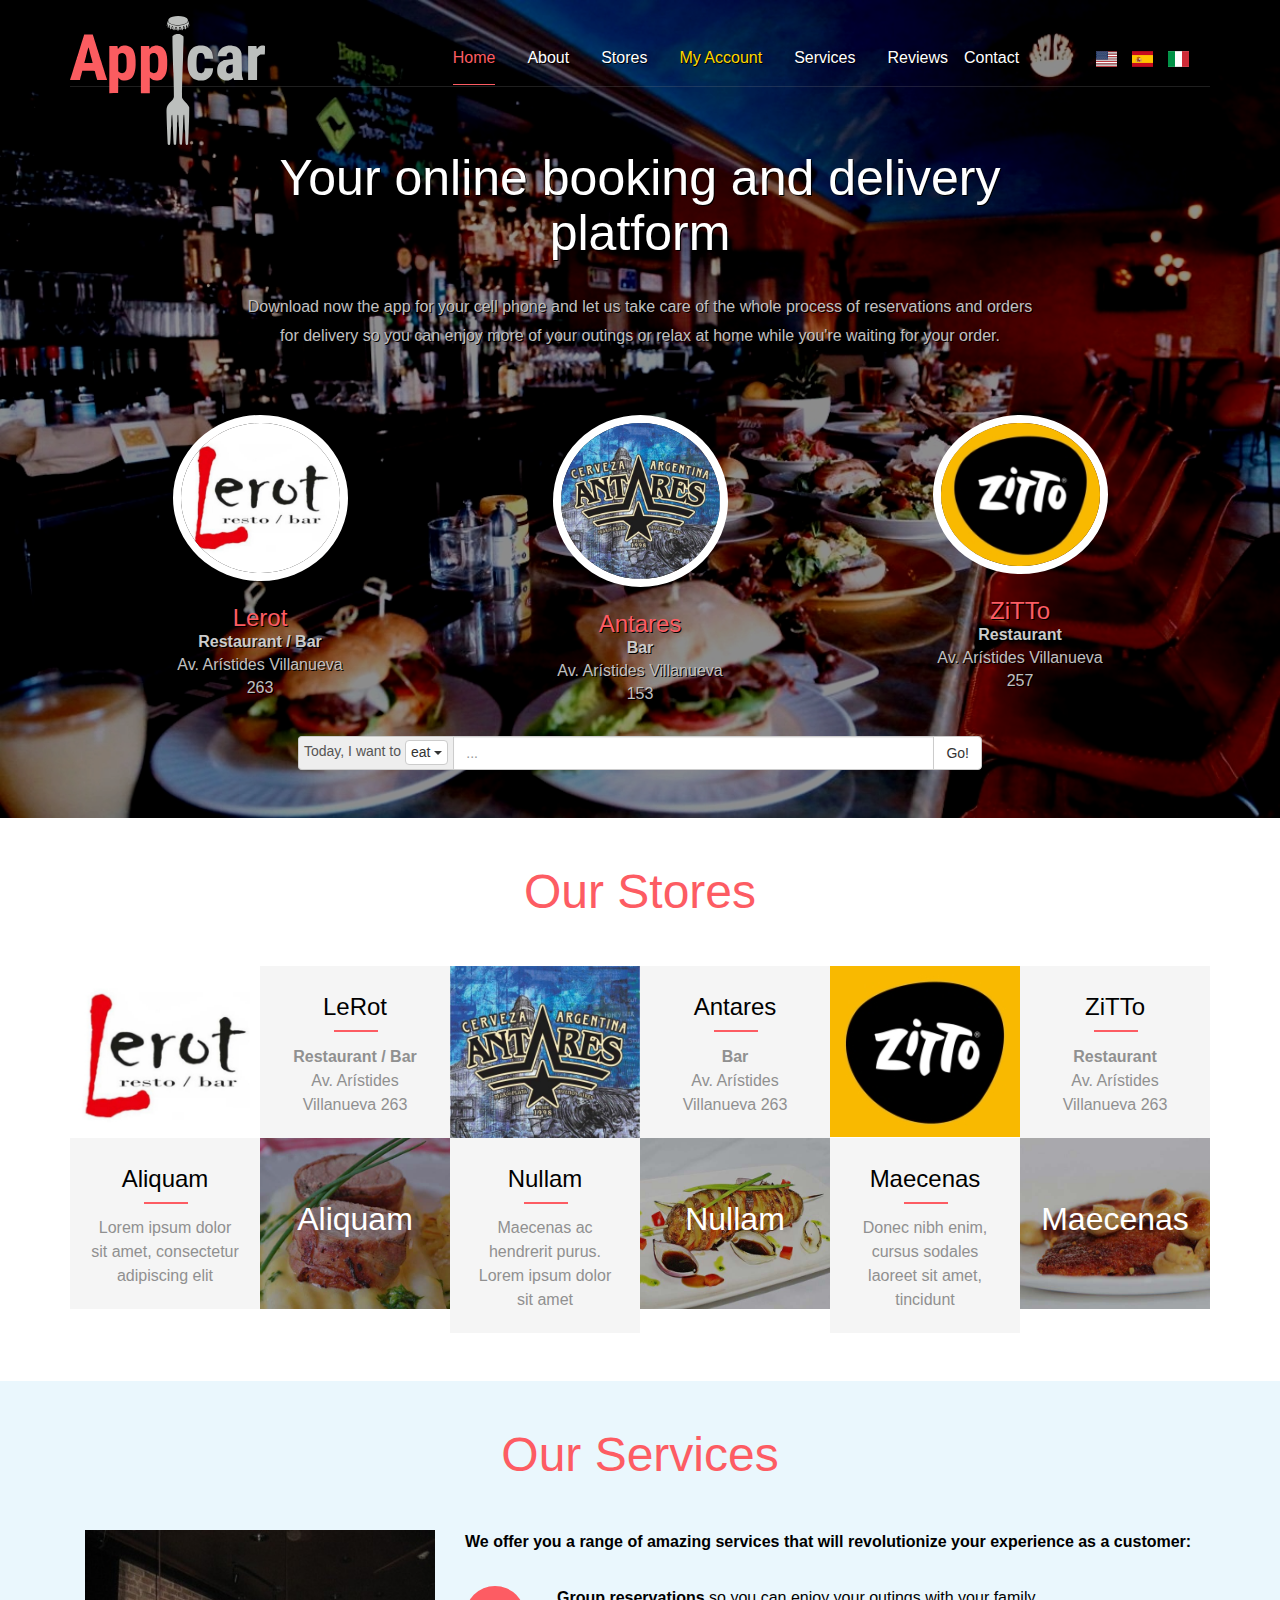
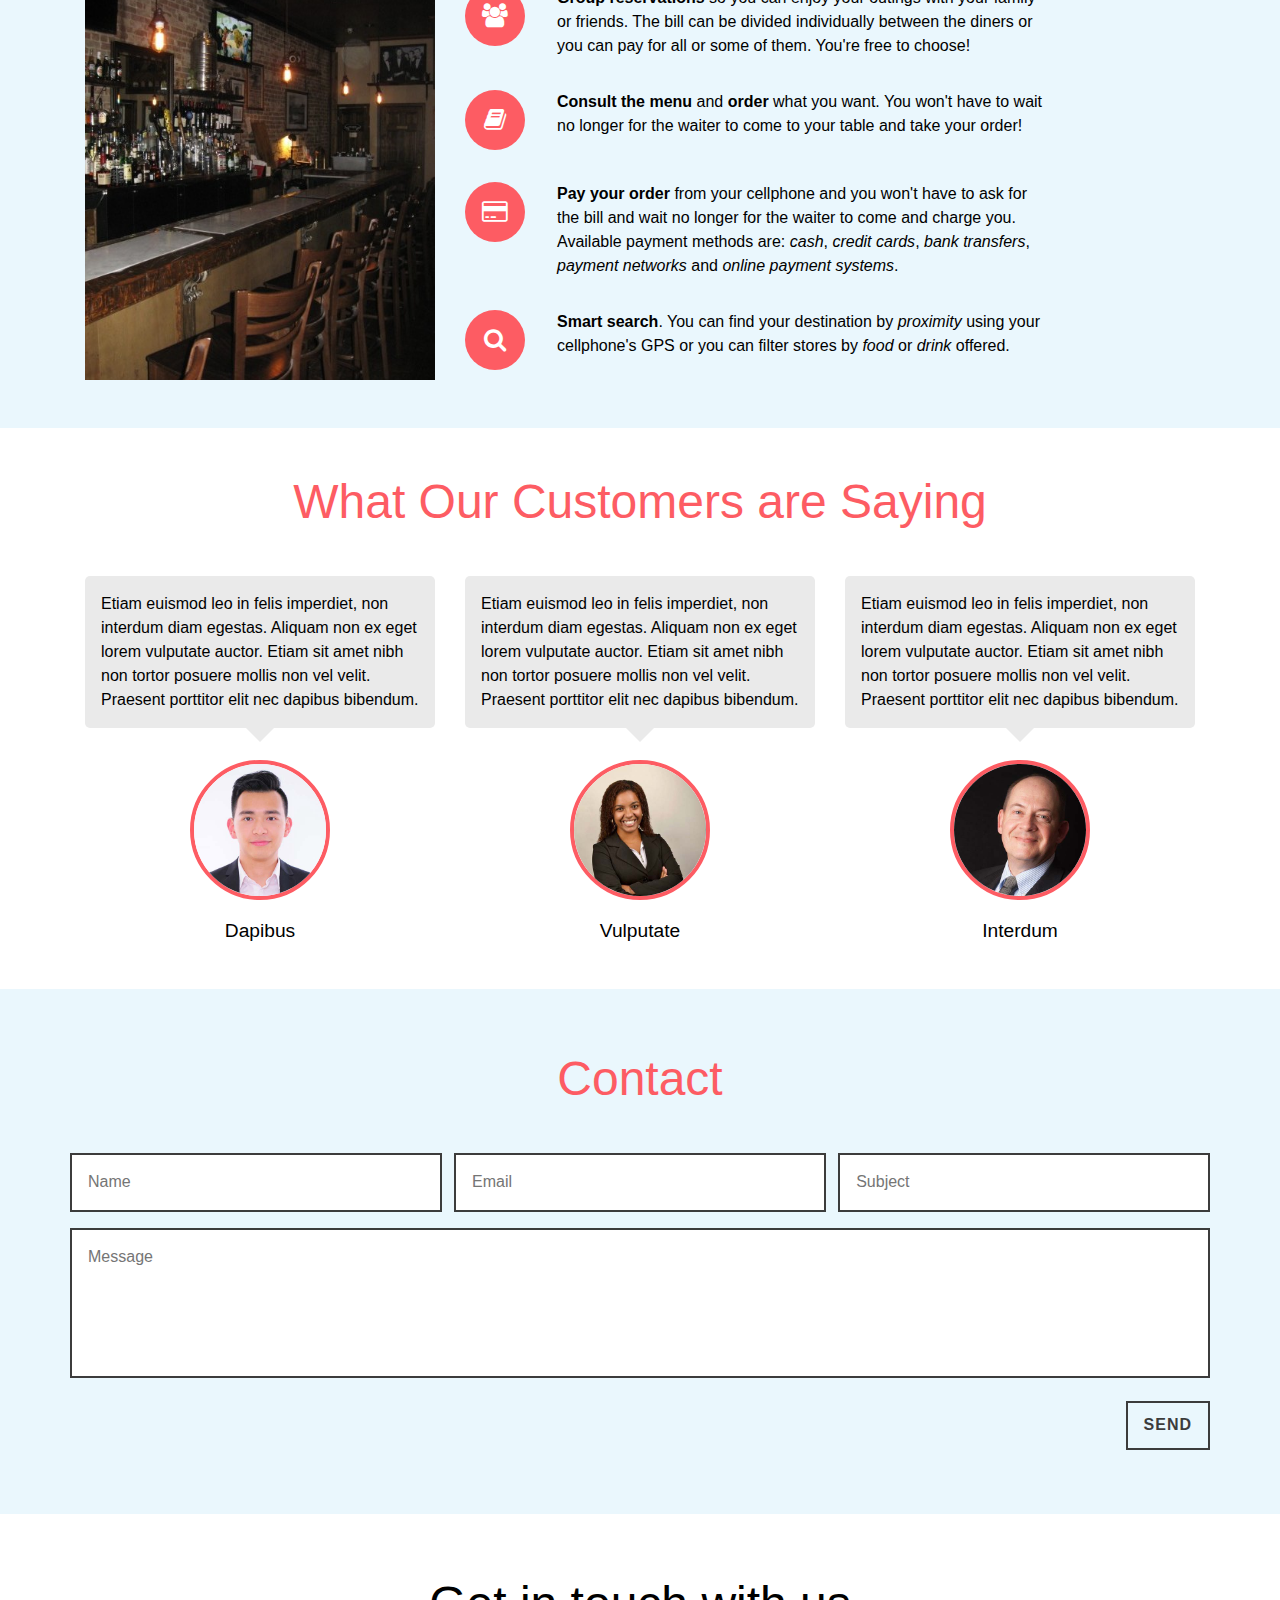
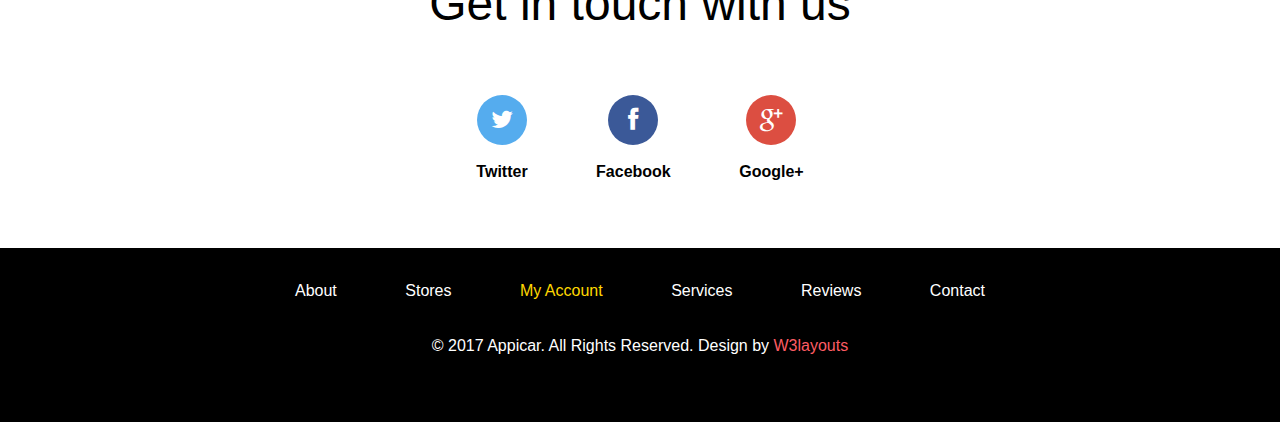
==== index.html @ 1c2332f1 "W3Layouts Tasty template adapted to Appicar's design concerns." ====
<!--A Design by W3layouts
Author: W3layout
Author URL: http://w3layouts.com
License: Creative Commons Attribution 3.0 Unported
License URL: http://creativecommons.org/licenses/by/3.0/
-->
<!DOCTYPE html>
<html>

<head>
	<title>Appicar</title>
	<meta name="viewport" content="width=device-width, initial-scale=1">
	<meta http-equiv="Content-Type" content="text/html; charset=utf-8" />
	<meta name="keywords" content="reservations, online payment, order, delivery" />
	<script type="application/x-javascript"> addEventListener("load", function() { setTimeout(hideURLbar, 0); }, false); function hideURLbar(){ window.scrollTo(0,1); } </script>
	<!-- bootstrap-css -->
	<link href="css/bootstrap.css" rel="stylesheet" type="text/css" media="all" />
	<!--// bootstrap-css -->
	<!-- css -->
	<link rel="stylesheet" href="css/style.css" type="text/css" media="all" />
	<link rel="stylesheet" href="css/flags.css" type="text/css" media="all" />
	<!--// css -->
	<!-- font-awesome icons -->
	<link href="css/font-awesome.css" rel="stylesheet">
	<!-- //font-awesome icons -->
	<script src="js/jquery-1.11.1.min.js"></script>
	<script src="js/bootstrap.js"></script>
	<script src="js/SmoothScroll.min.js"></script>
</head>

<body>
	<!-- Header -->
	<div class="background">
		<div class="banner">
			<div class="container">
				<div class="header">
					<div class="logo">
						<h1>
							<a href="index.html">
								<img alt="Appicar" src="images/logo.svg" />
							</a>
						</h1>
					</div>
					<div class="top-nav">
						<nav class="navbar navbar-default">
							<button type="button" class="navbar-toggle collapsed" data-toggle="collapse" data-target="#bs-example-navbar-collapse-1">Menu
							</button>
							<!-- NavMenu -->
							<div class="collapse navbar-collapse" id="bs-example-navbar-collapse-1">
								<ul class="nav navbar-nav">
									<li>
										<a class="active" href="index.html">Home</a>
									</li>
									<li>
										<a href="about.html">About</a>
									</li>
									<li>
										<a href="#stores">Stores</a>
									</li>
									<li>
										<a class="nav-my-account" href="#">My Account</a>
									</li>
									<li>
										<a href="#services">Services</a>
									</li>
									<li>
										<a href="#reviews">Reviews</a>
									</li>
									<li>
										<a href="#contact">Contact</a>
									</li>
									<li class="flags">
										<a href="#">
											<span class="flag-icon flag-icon-us"></span>
										</a>
										<a href="#">
											<span class="flag-icon flag-icon-es"></span>
										</a>
										<a href="#">
											<span class="flag-icon flag-icon-it"></span>
										</a>
									</li>
									<div class="clearfix"> </div>
								</ul>
							</div>
							<!-- /NavMenu -->
						</nav>
					</div>
					<div class="clearfix"> </div>
				</div>
				<div class="banner-info">
					<h2>Your online booking and delivery platform</h2>
					<p>Download now the app for your cell phone and let us take care of the whole process of reservations and orders for delivery
						so you can enjoy more of your outings or relax at home while you're waiting for your order.</p>
				</div>
				<div class="banner-grads">
					<div class="col-md-4 banner-grad">
						<div class="banner-grad-img">
							<img src="images/b1.jpg" alt="" />
							<h4>Lerot</h4>
							<p>
								<span class="storeDescription">Restaurant / Bar</span>
								<br /> Av. Arístides Villanueva 263
							</p>
						</div>
					</div>
					<div class="col-md-4 banner-grad">
						<div class="banner-grad-img">
							<img src="images/b2.jpg" alt="" />
							<h4>Antares</h4>
							<p>
								<span class="storeDescription">Bar</span>
								<br /> Av. Arístides Villanueva 153
							</p>
						</div>
					</div>
					<div class="col-md-4 banner-grad">
						<div class="banner-grad-img">
							<img src="images/b3.jpg" alt="" />
							<h4>ZiTTo</h4>
							<p>
								<span class="storeDescription">Restaurant</span>
								<br />Av. Arístides Villanueva 257
							</p>
						</div>
					</div>
					<div class="clearfix"> </div>
					<!-- SearchBox -->
					<div class="search-box">
						<div class="input-group search-input">
							<span class="input-group-addon" id="basic-addon1">
								Today, I want to
								<button type="button" class="btn btn-default dropdown-toggle" data-toggle="dropdown" aria-haspopup="true" aria-expanded="false">eat <span class="caret"></span></button>
								<ul class="dropdown-menu">
									<li><a href="#">eat</a></li>
									<li><a href="#">drink</a></li>
								</ul>
							</span>
							<input type="text" class="form-control" placeholder="...">
							<span class="input-group-btn">
								<button class="btn btn-default" type="button">Go!</button>
							</span>
						</div>
					</div>
					<!-- /SearchBox -->
				</div>
			</div>
		</div>
	</div>
	<!-- //Header -->

	<!-- Stores -->
	<div id="stores" class="special">
		<div class="container">
			<div class="special-heading">
				<h3>Our Stores</h3>
			</div>
			<div class="special-grids">
				<div class="col-md-4 w3l-special-grid">
					<div class="col-md-6 w3ls-special-img">
						<div class="w3ls-special-text effect-1">
							<img class="storeImage" src="images/s1.jpg" alt="Lerot" />
						</div>
					</div>
					<div class="col-md-6 agileits-special-info">
						<h4>LeRot</h4>
						<p>
							<b>Restaurant / Bar</b>
							<br />Av. Arístides Villanueva 263
						</p>
					</div>
					<div class="clearfix"> </div>
				</div>
				<div class="col-md-4 w3l-special-grid">
					<div class="col-md-6 w3ls-special-img">
						<div class="w3ls-special-text effect-1">
							<img class="storeImage" src="images/s2.jpg" alt="Lerot" />
						</div>
					</div>
					<div class="col-md-6 agileits-special-info">
						<h4>Antares</h4>
						<p>
							<b>Bar</b>
							<br />Av. Arístides Villanueva 263
						</p>
					</div>
					<div class="clearfix"> </div>
				</div>
				<div class="col-md-4 w3l-special-grid">
					<div class="col-md-6 w3ls-special-img">
						<div class="w3ls-special-text effect-1">
							<img class="storeImage" src="images/s3.jpg" alt="Lerot" />
						</div>
					</div>
					<div class="col-md-6 agileits-special-info">
						<h4>ZiTTo</h4>
						<p>
							<b>Restaurant</b>
							<br />Av. Arístides Villanueva 263
						</p>
					</div>
					<div class="clearfix"> </div>
				</div>
				<div class="col-md-4 w3l-special-grid">
					<div class="col-md-6 agileits-special-info">
						<h4>Aliquam</h4>
						<p>Lorem ipsum dolor sit amet, consectetur adipiscing elit</p>
					</div>
					<div class="col-md-6 w3ls-special-img wthree-img2">
						<div class="w3ls-special-text effect-1">
							<h4>Aliquam</h4>
						</div>
					</div>
					<div class="clearfix"> </div>
				</div>
				<div class="col-md-4 w3l-special-grid">
					<div class="col-md-6 agileits-special-info">
						<h4>Nullam</h4>
						<p>Maecenas ac hendrerit purus. Lorem ipsum dolor sit amet</p>
					</div>
					<div class="col-md-6 w3ls-special-img wthree-img3">
						<div class="w3ls-special-text effect-1">
							<h4>Nullam</h4>
						</div>
					</div>
					<div class="clearfix"> </div>
				</div>
				<div class="col-md-4 w3l-special-grid">
					<div class="col-md-6 agileits-special-info">
						<h4>Maecenas</h4>
						<p>Donec nibh enim, cursus sodales laoreet sit amet, tincidunt</p>
					</div>
					<div class="col-md-6 w3ls-special-img wthree-img4">
						<div class="w3ls-special-text effect-1">
							<h4>Maecenas</h4>
						</div>
					</div>
					<div class="clearfix"> </div>
				</div>
				<div class="clearfix"> </div>
			</div>
		</div>
	</div>
	<!-- //Stores -->

	<!-- Services -->
	<div id="services" class="features">
		<div class="container">
			<div class="features-heading">
				<h3>Our Services</h3>
			</div>
			<div class="features-grids">
				<div class="col-md-4 features-left">
					<div class="features-left-info">
					</div>
				</div>
				<div class="col-md-8 features-right">
					<div class="features-right-info">
						<h4>We offer you a range of amazing services that will revolutionize your experience as a customer:</h4>
					</div>
					<div class="features-right-grids">
						<div class="features-right-left" title="Tell me more!">
							<div class="features-right-icon effect-2">
								<i class="fa fa-users" aria-hidden="true"></i>
							</div>
						</div>
						<div class="features-right-right">
							<p>
								<b>Group reservations</b> so you can enjoy your outings with your family or friends. The bill can be
								divided individually between the diners or you can pay for all or some of them. You're free to choose!
							</p>
						</div>
						<div class="clearfix"> </div>
					</div>
					<div class="features-right-grids">
						<div class="features-right-left" title="Tell me more!">
							<div class="features-right-icon effect-2">
								<i class="fa fa-book" aria-hidden="true"></i>
							</div>
						</div>
						<div class="features-right-right">
							<p>
								<b>Consult the menu</b> and <b>order</b> what you want. You won't have to wait no longer for the waiter
								to come to your table and take your order!
							</p>
						</div>
						<div class="clearfix"> </div>
					</div>
					<div class="features-right-grids">
						<div class="features-right-left" title="Tell me more!">
							<div class="features-right-icon effect-2">
								<i class="fa fa-credit-card" aria-hidden="true"></i>
							</div>
						</div>
						<div class="features-right-right">
							<p>
								<b>Pay your order</b> from your cellphone and you won't have to ask for the bill and wait no longer
								for the waiter to come and charge you. Available payment methods are: <i>cash</i>, <i>credit cards</i>,
								<i>bank transfers</i>, <i>payment networks</i> and <i>online payment systems</i>.
							</p>
						</div>
						<div class="clearfix"> </div>
					</div>
					<div class="features-right-grids">
						<div class="features-right-left" title="Tell me more!">
							<div class="features-right-icon effect-2">
								<i class="fa fa-search" aria-hidden="true"></i>
							</div>
						</div>
						<div class="features-right-right">
							<p>
								<b>Smart search</b>. You can find your destination by <i>proximity</i> using your cellphone's GPS or
								you can filter stores by <i>food</i> or <i>drink</i> offered. 
							</p>
						</div>
						<div class="clearfix"> </div>
					</div>
				</div>
				<div class="clearfix"> </div>
			</div>
		</div>
	</div>
	<!-- //Services -->

	<!-- Reviews -->
	<div id="reviews" class="customer">
		<div class="container">
			<div class="customer-heading">
				<h3>What Our Customers are Saying</h3>
			</div>
			<div class="customer-heading-grids">
				<div class="col-md-4 customer-grid">
					<div class="customer-info">
						<p>Etiam euismod leo in felis imperdiet, non interdum diam egestas. Aliquam non ex eget lorem vulputate auctor. Etiam
							sit amet nibh non tortor posuere mollis non vel velit. Praesent porttitor elit nec dapibus bibendum.</p>
					</div>
					<div class="customer-img">
						<img src="images/c1.jpg" alt="" />
						<h5>Dapibus</h5>
					</div>
				</div>
				<div class="col-md-4 customer-grid">
					<div class="customer-info">
						<p>Etiam euismod leo in felis imperdiet, non interdum diam egestas. Aliquam non ex eget lorem vulputate auctor. Etiam
							sit amet nibh non tortor posuere mollis non vel velit. Praesent porttitor elit nec dapibus bibendum.</p>
					</div>
					<div class="customer-img">
						<img src="images/c2.jpg" alt="" />
						<h5>Vulputate</h5>
					</div>
				</div>
				<div class="col-md-4 customer-grid">
					<div class="customer-info">
						<p>Etiam euismod leo in felis imperdiet, non interdum diam egestas. Aliquam non ex eget lorem vulputate auctor. Etiam
							sit amet nibh non tortor posuere mollis non vel velit. Praesent porttitor elit nec dapibus bibendum.</p>
					</div>
					<div class="customer-img">
						<img src="images/c3.jpg" alt="" />
						<h5>Interdum</h5>
					</div>
				</div>
				<div class="clearfix"> </div>
			</div>
		</div>
	</div>
	<!-- //Reviews -->

	<!-- Contact -->
	<div id="contact" class="contact">
		<div class="container">
			<div class="contact-heading">
				<h2>Contact</h2>
			</div>		
			<div class="contact-form">
				<form action="#" method="post">
					<input type="text" name="Name" placeholder="Name" required="">
					<input type="text" name="Email" placeholder="Email" required="">
					<input type="text" name="Subject" placeholder="Subject" required="">
					<textarea name="Message" placeholder="Message" required=""></textarea>
					<input type="submit" value="SEND">
				</form>
			</div>
		</div>
	</div>
	<!-- //Contact -->

	<!-- Footer -->
	<div class="footer">
		<div class="container">
			<div class="footer-grids">
				<div class="footer-heading">
					<h3>Get in touch with us</h3>
				</div>
				<div class="footer-icons">
					<ul>
						<li>
							<a href="#" class="twitter">
								<i class="fa fa-twitter"></i>
							</a>
							<span>Twitter</span>
						</li>
						<li>
							<a href="#" class="twitter facebook">
								<i class="fa fa-facebook"></i>
							</a>
							<span>Facebook</span>
						</li>
						<li>
							<a href="#" class="twitter chrome">
								<i class="fa fa-google-plus"></i>
							</a>
							<span>Google+</span>
						</li>
					</ul>
				</div>
			</div>
		</div>
	</div>
	<!-- //Footer -->

	<!-- Copyright -->
	<div class="copyright">
		<div class="container">
			<div class="w3agile-list">
				<ul>
					<li>
						<a href="about.html">About</a>
					</li>
					<li>
						<a href="#stores">Stores</a>
					</li>
					<li>
						<a href="#" class="nav-my-account">My Account</a>
					</li>
					<li>
						<a href="#services">Services</a>
					</li>
					<li>
						<a href="#reviews">Reviews</a>
					</li>
					<li>
						<a href="#contact">Contact</a>
					</li>
				</ul>
			</div>
			<div class="agileinfo">
				<p>© 2017 Appicar. All Rights Reserved. Design by <a href="http://w3layouts.com/">W3layouts</a></p>
			</div>
		</div>
	</div>
	<!-- //Copyright -->
</body>

</html>
---- css/style.css ----
/*--A Design by W3layouts 
Author: W3layout
Author URL: http://w3layouts.com
License: Creative Commons Attribution 3.0 Unported
License URL: http://creativecommons.org/licenses/by/3.0/
--*/
body a {
  transition: 0.5s all;
  -webkit-transition: 0.5s all;
  -o-transition: 0.5s all;
  -moz-transition: 0.5s all;
  -ms-transition: 0.5s all;
}
html, body{
    font-size: 100%;
	font-family: 'Roboto Condensed', sans-serif;
}
.background {
	background: #000 url(../images/bg3.jpg) no-repeat;
	background-size: cover;
}
.flags {
	padding-left: 40px;
}
/*-- banner --*/
.banner{
    background: rgba(0, 0, 0, 0.38);
    background-size: cover;
	padding: 1em 0 3em;
	text-shadow: 1px 1px #000000;
}
.header {
    border-bottom: solid 1px rgba(134, 134, 134, 0.23);
}
.logo{
	float:left;
}
.logo h1{
	margin:0;
}
.logo h1 a img {
	width: 195px;
    position: absolute;
}
/*-- top-nav --*/
.top-nav {
    margin: 2em 0 0 0;
	float: right;
}
.top-nav ul{
    padding: 0;
    margin: 0;
}
.top-nav ul li{
    display: inline-block;
    margin: 0 1em;
    float: left;
}
.top-nav ul li:nth-child(6){
	margin-right:0;
}
ul.nav.navbar-nav {
    float: right;
}
.nav-my-account {
	color: #ffd700 !important;
}
.flags a {
	display: inline-block !important;
}
.flags a span {
	margin: 0 5px 0 5px;
}
.navbar-default .navbar-nav > .open > a, .navbar-default .navbar-nav > .open > a:hover, .navbar-default .navbar-nav > .open > a:focus {
    background: none !important;
    border-right: solid 1px #EFEFEF;
    box-shadow: 1px 0px 0px 0px rgba(72, 72, 72, 0);
}
.top-nav ul li {
	text-align: center;
}
.top-nav ul li a{
    color: #fff;
    font-size: 1em;
    margin: 0;
    text-decoration: none;
    padding: 0;
    padding-bottom: 1em;
	border-bottom: solid 1px rgba(134, 134, 134, 0);
}
.top-nav ul li a:hover{
    color: #fd5c63 !important;
    padding-bottom: 1em;
    border-bottom: solid 1px #fd5c63;
}
.top-nav ul li a.active{
    color: #fd5c63 !important;
    padding-bottom: 1em;
    border-bottom: solid 1px #fd5c63;
}
.navbar-default {
    border: none !important;
    background: none !important;
    margin: 0 !important;
    min-height: 0 !important;
    padding: 0 !important;
}
.navbar-default .navbar-nav > .active > a, .navbar-default .navbar-nav > .active > a:hover, .navbar-default .navbar-nav > .active > a:focus {
    background: none !important;
}
div#bs-example-navbar-collapse-1 {
    padding: 0;
}
.banner-info {
    text-align: center;
    margin: 4em auto 4em;
    width: 70%;
}
.banner-info h2 {
    font-size: 50px;
    font-family: 'Francois One', sans-serif;
    color: #FFFFFF;
    margin: 0;
}
.banner-info p {
    color: #C0C0C0;
    font-size: 1em;
    line-height: 1.8em;
    margin: 2em 0 0 0;
}
.banner-grad-img {
    width: 50%;
    margin: 0 auto;
    text-align: center;
}
.banner-grad-img img {
	width: 100%;
    border-radius: 50%;
	-webkit-border-radius: 50%;
	-moz-border-radius: 50%;
	-o-border-radius: 50%;
	-ms-border-radius: 50%;
	border: solid 8px #FFF;
	cursor: pointer;
}
.banner-grad-img img:hover {
	border-color: #fd5c63;
}
.banner-grad-img h4 {
    margin: 1em 0 0 0;
    color: #fd5c63;
    font-size: 1.5em;
    font-family: 'Francois One', sans-serif;
}
.banner-grad-img .storeDescription {
    font-weight: bold;
    color: #ccc;
}
.banner-grad-img p {
    color: #C0C0C0;
}
.search-box {
	padding: 0 20% 0 20%;
	margin-top: 20px;
	text-shadow: none;
}
.search-box .input-group-addon {
	padding: 0 5px 0 5px;
}
.search-box .dropdown-toggle {
	height: 25px;
	padding: 0 5px 2px 5px;
}
.search-input {
	max-width: 975px;
}
/*-- //banner --*/
/*-- special --*/
.special{
    padding: 3em 0;
    background: #FFFFFF;
}
.special-heading h3,.features h3,.customer-heading h3,.footer-heading h3{
    color: #fd5c63;
    font-size: 3em;
    margin: 0;
    text-align: center;
    font-family: 'Francois One', sans-serif;
}
.special-grids {
    margin: 3em 0 0 0;
}
.w3l-special-grid {
    padding: 0;
}
.w3ls-special-img {
    padding: 0;
    height: 171px;
    background-size: cover;
    text-align: center;
    position: relative;
    cursor: pointer;
}
.w3ls-special-img img{
	width:100%;
}
.agileits-special-info{
    text-align: center;
    padding: 1.3em;
    background: #F5F5F5;
}
.agileits-special-info h4{
    color: #000;
    font-size: 1.5em;
    margin: .3em 0 0 0;
    position: relative;
}
.agileits-special-info h4:after{
    content: '';
    background: #FD5C63;
    width: 30%;
    padding: 1px;
    position: absolute;
    top: 36px;
    left: 53px;
}
.agileits-special-info p{
    color: #909090;
    font-size: 1em;
    line-height: 1.5em;
    margin: 1.5em 0 0 0;
}
.wthree-img{
    background: url(../images/s2.jpg) no-repeat -35px 0px;
    background-size: cover;
}
.wthree-img1{
    background: url(../images/s3.jpg) no-repeat -46px 0px;
    background-size: cover;	
}
.wthree-img2{
    background: url(../images/s4.jpg) no-repeat -46px 0px;
    background-size: cover;	
}
.wthree-img3{
    background: url(../images/s5.jpg) no-repeat -46px 0px;
    background-size: cover;	
}
.wthree-img4{
    background: url(../images/s6.jpg) no-repeat -46px 0px;
    background-size: cover;	
}
.w3ls-special-text h4 {
    color: #FFF;
    font-size: 2em;
    margin: 2em 0 0 0;
}
/*-- Effect 1--*/
.w3ls-special-text:after {
    pointer-events: none;
    position: absolute;
    width: 140px;
    height: 120px;
    content: '';
    -webkit-box-sizing: content-box;
    -moz-box-sizing: content-box;
    box-sizing: content-box;
}
.effect-1 {
	-webkit-transition: background 0.5s, color 0.2s;
	-moz-transition: background 0.5s, color 0.2s;
	transition: background 0.5s, color 0.2s;
}
.effect-1:after {
    top: 25px;
    left: 25px;
    box-shadow: 0 0 0 2px #FFFFFF;
    -webkit-transition: -webkit-transform 0.5s, opacity 0.2s;
    -webkit-transform: scale(0.8);
    -moz-transition: -moz-transform 0.5s, opacity 0.2s;
    -moz-transform: scale(0.8);
    -ms-transform: scale(0.8);
    transition: transform 0.5s, opacity 0.2s;
    transform: scale(0.8);
    opacity: 0;
}
.w3ls-special-img:hover.w3ls-special-text{
	background:#FF7200;
	color: #fff !important;
}
.w3ls-special-img:hover .w3ls-special-text:after {
  -webkit-transform: scale(1);
  -moz-transform: scale(1);
  -ms-transform: scale(1);
  transform: scale(1);
  opacity: 1;
}
/*--//Effect 1--*/
/*-- //special --*/
/*-- features --*/
.features{
    padding: 3em 0;
    background: #EAF7FD;
}
.features-grids {
    margin: 3em 0 0 0;
}
.features-left-info{
	background: url(../images/f1.jpg) no-repeat 0px 0px;
    background-size: cover;
    min-height: 450px;
}
.features-right-info h4{
	color:#000;
	font-size:1em;
	line-height:1.5em;
	font-weight:600;
	margin:0;
}
.features-right-info p{
	font-size:1em;
    line-height: 1.5em;
	margin:0;
	color:#000;
}
.features-right-grids{
    margin: 2em 0 0 0;
}
.features-right-left {
	float: left;
    background: #FD5C63;
    width: 60px;
    height: 60px;
    padding: .7em 0 0 0;
    margin: 0 auto;
    text-align: center;
	border-radius: 50%;
	cursor: pointer;
    -webkit-border-radius: 50%;
    -ms-border-radius: 50%;
    -moz-border-radius: 50%;
    -o-border-radius: 50%;	
}
.fa-users, .fa-credit-card, .fa-book, .fa-search {
    font-size: 1.5em;
    color: #FFFFFF;
    padding: .3em;
}
.features-right-right{
    float: left;
    width: 68%;
    margin-left: 2em;
}
.features-right-right p{
	font-size:1em;
    line-height: 1.5em;
	margin:0;
	color:#000;	
}
.features-right-icon {
	position: relative;
	color: #fff;
}
/*-- Effect 2--*/
.features-right-icon:after {
    pointer-events: none;
    position: absolute;
    width: 75px;
    height: 75px;
    border-radius: 50%;
	-webkit-border-radius: 50%;
	-moz-border-radius: 50%;
	-ms-border-radius: 50%;
	-o-border-radius: 50%;
    content: '';
    -webkit-box-sizing: content-box;
    -moz-box-sizing: content-box;
    box-sizing: content-box;
}
.effect-2 {
	-webkit-transition: background 0.5s, color 0.2s;
	-moz-transition: background 0.5s, color 0.2s;
	transition: background 0.5s, color 0.2s;
}
.effect-2:after {
    top: -18px;
    left: -8px;
    box-shadow: 0 0 0 2px #FD5C63;
    -webkit-transition: -webkit-transform 0.5s, opacity 0.2s;
    -webkit-transform: scale(0.8);
    -moz-transition: -moz-transform 0.5s, opacity 0.2s;
    -moz-transform: scale(0.8);
    -ms-transform: scale(0.8);
    transition: transform 0.5s, opacity 0.2s;
    transform: scale(0.8);
    opacity: 0;
}
.features-right-grids:hover.features-right-icon{
	background:#FF7200;
	color: #fff !important;
}
.features-right-grids:hover .features-right-icon:after {
  -webkit-transform: scale(1);
  -moz-transform: scale(1);
  -ms-transform: scale(1);
  transform: scale(1);
  opacity: 1;
}
/*--//Effect 1--*/
/*-- //features --*/
/*-- customer --*/
.customer{
    padding: 3em 0;	
}
.customer-heading-grids {
    margin: 3em 0 0 0;
}
.customer-info{
    padding: 1em;
    background: #EAEAEA;
    border-radius: 5px;
    -webkit-border-radius: 5px;
    -moz-border-radius: 5px;
    -o-border-radius: 5px;
    -ms-border-radius: 5px;
    position: relative;
}
.customer-info:after{
    content: '';
    position: absolute;
    bottom: -9%;
    right: 46%;
    width: 0;
    height: 0;
    border-top: 14px solid #EAEAEA;
    border-right: 14px solid transparent;
    border-left: 14px solid transparent;
    transform: rotate(0deg);
}
.customer-info p{
	font-size: 1em;
    line-height: 1.5em;
    margin: 0;
    color: #000;
}
.customer-img{
    text-align: center;
    width: 40%;
    margin: 2em auto 0;
}
.customer-img img{
    width: 100%;
    border-radius: 50%;
    -webkit-border-radius: 50%;
    -moz-border-radius: 50%;
    -o-border-radius: 50%;
    -ms-border-radius: 50%;
    border: solid 4px #FD5C63;
}
.customer-img h5{
    font-size: 1.2em;
    margin: 1em 0 0 0;
    color: #000;
    font-family: 'Francois One', sans-serif;
}
/*-- //customer --*/
/*-- contact --*/
.contact {
	padding: 4em 0;
	background: #EAF7FD;
}
.contact .contact-form input[type=text], .contact .contact-form textarea {
    background-color: #fff;
}
.contact .contact-form input[type=submit] {
	float: right;
}
/*-- //contact --*/
/*-- footer --*/
.footer{
	padding: 4em 0;
    background: #fff;
}
.footer-heading h3{
    color: #000000;
}
.footer-icons{
    margin: 4em 0 0 0;
    text-align: center;
}
.footer-icons ul{
	padding:0;
	margin:0;
}
.footer-icons ul li {
    display: inline-block;
    margin: 0 2em;
}
.footer-icons  ul li a.twitter {
    width: 50px;
    height: 50px;
    display: block;
    margin: 0 auto;
    padding: .8em 0 0 0;
    border-radius: 50%;
    -webkit-border-radius: 50%;
    -moz-border-radius: 50%;
    -ms-border-radius: 50%;
    -o-border-radius: 50%;
}
i.fa.fa-twitter, i.fa.fa-linkedin, i.fa.fa-facebook, i.fa.fa-google-plus {
    color: #FFF;
    font-size: 1.5em;
}
.footer-icons ul li span{
    display: block;
    margin: 1em 0 0 0;
    color: #000000;
    font-size: 1em;
    font-weight: 600;
}
.footer-icons  ul li a.twitter{
	background:#55acee;
}
.footer-icons  ul li a.facebook{
	background:#3b5998;
}
.footer-icons  ul li a.chrome{
	background:#dc4e41;
}
.footer-icons  ul li a.twitter:hover{
	background: #FD5C63;
}
/*-- //footer --*/
/*-- copyright --*/
.copyright{
    padding: 2em 0;
    background: #000;
    text-align: center;
}
.w3agile-list ul{
	margin:0;
	padding:0;
}
.w3agile-list ul li{
    display: inline-block;
    margin: 0 2em;
}
.w3agile-list ul li a{
	color:#fff;
	font-size:1em;
	text-decoration:none;
}
.w3agile-list ul li a:hover{
	color:#fd5c63
}
.agileinfo p{
    color: #fff;
    font-size: 1em;
    margin: 2em 0 0 0;
}
.agileinfo p a{
	color: #fd5c63;
}
.agileinfo p a:hover{
    color: #fff;	
}
/*-- //copyright --*/
/*--Shortcodes--*/
.bg-img{
    background: url(../images/bg3.jpg) no-repeat 0px -429px;
	background-size: cover;
	height: 160px;
}
.code-banner{
    padding: 1em 0 2em;	
}
.codes {
    padding: 4em 0;
    background: #FFFFFF;
}
.codes-heading {
    text-align: center;
}
.codes-heading h2,.news-heading h2,.menu-heading h2,.about-heading h2,.offers-heading h3,.team-heading h3,.contact-heading h2,.contact-grids h3,.contact-form h3{
    color: #fd5c63;
    font-size: 3em;
    margin: 0;
    text-align: center;
    font-family: 'Francois One', sans-serif;	
}
h3.hdg {
    font-size: 2.5em;
	color:#000 !important;
}
.show-grid [class^=col-] {
    background: #fff;
  text-align: center;
  margin-bottom: 10px;
  line-height: 2em;
  border: 10px solid #f0f0f0;
}
.show-grid [class*="col-"]:hover {
  background: #e0e0e0;
}
.grid_3{
	margin-bottom:2em;
}
.xs h3, h3.m_1{
	color:#000;
	font-size:1.7em;
	font-weight:300;
	margin-bottom: 1em;
}
.grid_3 p{
  color: #555;
  font-size: 0.85em;
  margin-bottom: 1em;
  font-weight: 300;
}
.grid_4{
	background:none;
	margin-top:50px;
}
.label {
  font-weight: 300 !important;
  border-radius:4px;
}  
.grid_5{
	background:none;
	padding:2em 0;
}
.grid_5 h3, .grid_5 h2, .grid_5 h1, .grid_5 h4, .grid_5 h5, h3.hdg {
	margin-bottom:1em;
	color: #333;
}
.table > thead > tr > th, .table > tbody > tr > th, .table > tfoot > tr > th, .table > thead > tr > td, .table > tbody > tr > td, .table > tfoot > tr > td {
  border-top: none !important;
}
.tab-content > .active {
  display: block;
  visibility: visible;
}
.pagination > .active > a, .pagination > .active > span, .pagination > .active > a:hover, .pagination > .active > span:hover, .pagination > .active > a:focus, .pagination > .active > span:focus {
  z-index: 0;
}
.badge-primary {
  background-color: #03a9f4;
}
.badge-success {
  background-color: #8bc34a;
}
.badge-warning {
  background-color: #ffc107;
}
.badge-danger {
  background-color: #e51c23;
}
.grid_3 p{
  line-height: 2em;
  color: #888;
  font-size: 0.9em;
  margin-bottom: 1em;
  font-weight: 300;
}
.bs-docs-example {
  margin: 1em 0;
}
section#tables  p {
 margin-top: 1em;
}
.tab-container .tab-content {
  border-radius: 0 2px 2px 2px;
  border: 1px solid #e0e0e0;
  padding: 16px;
  background-color: #ffffff;
}
.table td, .table>tbody>tr>td, .table>tbody>tr>th, .table>tfoot>tr>td, .table>tfoot>tr>th, .table>thead>tr>td, .table>thead>tr>th {
  padding: 15px!important;
}
.table > thead > tr > th, .table > tbody > tr > th, .table > tfoot > tr > th, .table > thead > tr > td, .table > tbody > tr > td, .table > tfoot > tr > td {
  font-size: 0.9em;
  color: #555;
  border-top: none !important;
}
.tab-content > .active {
  display: block;
  visibility: visible;
}
.label {
  font-weight: 300 !important;
}
.label {
  padding: 4px 6px;
  border: none;
  text-shadow: none;
}
.nav-tabs {
  margin-bottom: 1em;
}
.alert {
  font-size: 0.85em;
}
h1.t-button,h2.t-button,h3.t-button,h4.t-button,h5.t-button {
	line-height:1.8em;
  margin-top:0.5em;
  margin-bottom: 0.5em;
}
li.list-group-item1 {
  line-height: 2.5em;
}
.in-gp-tl{
	padding:0;
}
.in-gp-tb{
	padding-right:0;
}
.list-group {
  margin-bottom: 48px;
}
ol {
  margin-bottom: 44px;
}
h2.typoh2{
    margin: 0 0 10px;
}
@media (max-width:768px){
.grid_5 {
	padding: 0 0 1em;
}
.grid_3 {
	margin-bottom: 0em;
}
}
@media (max-width:640px){
	h1, .h1, h2, .h2, h3, .h3 {
		margin-top: 0px;
		margin-bottom: 0px;
	}
	.grid_5 h3, .grid_5 h2, .grid_5 h1, .grid_5 h4, .grid_5 h5, h3.hdg, h3.bars {
		margin-bottom: .5em;
	}
	.progress {
		height: 10px;
		margin-bottom: 10px;
	}
	ol.breadcrumb li,.grid_3 p,ul.list-group li,li.list-group-item1 {
		font-size: 14px;
	}
	.breadcrumb {
		margin-bottom: 10px;
	}
	.well {
		font-size: 14px;
		margin-bottom: 10px;
	}
	h2.typoh2 {
		font-size: 1.5em;
	}
.grid_4 {
    margin-top: 30px;
}
}
@media (max-width:480px){
	.table h1 {
		font-size: 26px;
	}
	.table h2 {
		font-size: 23px;
	}
	.table h3 {
		font-size: 20px;
	}
	.label {
		font-size: 53%;
	}
	.alert,p {
		font-size: 14px;
	}
	.pagination {
		margin: 20px 0 0px;
	}
}
@media (max-width: 320px){
	.grid_4 {
		margin-top: 18px;
	}
	.alert, p,ol.breadcrumb li, .grid_3 p,.well, ul.list-group li, li.list-group-item1,a.list-group-item {
		font-size: 13px;
	}
	.alert {
		padding: 10px;
		margin-bottom: 10px;
	}
	ul.pagination li a {
		font-size: 14px;
		padding: 5px 11px !important;
	}
	.list-group {
		margin-bottom: 10px;
	}
	.well {
		padding: 10px;
	}
	.table > thead > tr > th, .table > tbody > tr > th, .table > tfoot > tr > th, .table > thead > tr > td, .table > tbody > tr > td, .table > tfoot > tr > td {
		font-size: 0.81em;
	}
	.table td, .table>tbody>tr>td, .table>tbody>tr>th, .table>tfoot>tr>td, .table>tfoot>tr>th, .table>thead>tr>td, .table>thead>tr>th {
		padding: 13px!important;
	}
	.codes .row {
		margin: 0;
	}
}
/*--//Shortcodes--*/
/*-- news --*/
.news{
    padding: 4em 0;
    background: #FFFFFF;
}
.news-grids-heading h3,.event-grids-heading h3{
    color: #000;
    font-size: 2em;
    margin: 0 0 1em 0;
    font-family: 'Francois One', sans-serif;
}
.news-heading p {
    text-align: center;
    margin: 1em 0 0 0;
    font-size: .875em;
    color: #383838;
}
.news-grids {
    margin: 4em 0 0 0;
}
.agile-news-grid-info{
    background: #EAF7FD;
    padding: .5em;
}
.news-grid-info-img a img{
	width:100%;
}
.news-grid-info-bottom{
    padding: 1em;
    background: #fff;
}
.news-grid-info-bottom-text {
    margin: 1em 0 0 0;
}
.news-grid-info-bottom-text a{
    color: #fd5c63;
    font-size: 1em;
    margin: 0;
    font-weight: 600;
	text-decoration:none;
}
.news-grid-info-bottom-text a:hover{
	color:#383838;
}
.news-grid-info-bottom-text p{
    margin: 1em 0 0 0;
    font-size: .875em;
    color: #BBBBBB;
    line-height: 1.8em;
}
.admin{
	float:left;
}
.admin a{
	color:#383838;
	font-size:.875em;
	margin:0;
	text-decoration:none;
}
.admin a:hover{
	color:#fd5c63;
}
.time{
	float: left;
    margin-left: 7em;
}
.time p{
	color:#383838;
	font-size:.875em;
	margin:0;
}
.event-grids {
    margin: 2em 0 0 0;
}
.event-left-info h4{
    color: #000;
    font-size: 1em;
    line-height: 1.5em;
    font-weight: 600;
    margin: 0;	
}
.event-left-info ul{
	padding:0;
	margin:1em 0 0 0;
}
.event-left-info ul li{
    display: block;
    background: url(../images/arrow.png) no-repeat 0px 2px;
    margin-bottom: 1em;
}
.event-left-info ul li a{
    font-size: 1em;
    margin: 0;
    color: #BBBBBB;
    padding-left: 2em;
    text-decoration: none;
}
.event-left-info ul li a:hover{
	color:#fd5c63;
}
.event-right-info{
    background: url(../images/e1.jpg) no-repeat 0px 0px;
    background-size: cover;
    min-height: 450px;
    border: solid 10px #EAF7FD;
}
/*-- //news --*/
/*-- menu --*/
.menu{
	padding:4em 0;
	background:#ffffff;
}
.menu-top-grids{
	margin:4em 0 0 0;
}
.agile-menu-grid{
	position:relative;
	overflow: hidden;
}
.agile-menu-grid a img{
	width:100%;
}
.agileits-caption {
    background: rgba(0, 0, 0, 0.62);
    padding: 1em;
    position: absolute;
    left: 0;
    bottom: -65%;
    text-align: center;
    width: 100%;
    height: 170px;
    -webkit-transition: .5s all;
    transition: .5s all;
    -moz-transition: .5s all;
}
.agile-menu-grid:hover .agileits-caption {
    bottom: 0%;
}
.agileits-caption h4{
    color: #FFFFFF;
    font-family: 'Francois One', sans-serif;
    font-size: 1.5em;
    margin: 0;
}
.agileits-caption p{
    color: #FFFFFF;
    font-size: 2em;
    margin: .5em 0 0 0;
}
.agile-menu-grid:hover .agileits-caption h4 {
    margin-top: 1em;
}
.agileinfo{
    margin: 2em 0;
}
/*-- //menu --*/
/*-- about --*/
.about{
	padding:4em 0;
	background:#FFFFFF;
}
.about-grids{
	margin:1em 0 0 0;
}
.wthree-about-left-info{
    background: #EAF7FD;
    padding: .5em;	
}
.wthree-about-left-info img{
	width:100%;
}
.agileits-about-right h5{
    color: #000;
    font-size: 1em;
    line-height: 1.5em;
    font-weight: 600;
    margin: 0;	
}
.agileits-about-right p{
    margin: 1em 0 0 0;
    font-size: .875em;
    color: #BBBBBB;
    line-height: 1.8em;	
}
.agileits-about-right p span{
	display:block;
	margin:1em 0 0 0;
}
/*-- //about --*/
/*-- offers --*/
.jarallax {
    position: relative;
    background-size: cover;
    background-repeat: no-repeat;
    background-position: 50% 50%;
}
.offers {
    background: url(../images/bg3.jpg) no-repeat 0px 0px;
    padding: 4em 0;
	background-size: cover;
	text-shadow: 1px 1px #000000;
}
.offers-grids{
	margin:4em 0 0 0;
}
.offers-left-heading h4{
    font-size: 1.5em;
    margin: 0 0 1em 0;
    color: #FFFFFF;
    font-family: 'Francois One', sans-serif;
    line-height: 1.5em;
}
.offers-number{
    float: left;
    width: 50px;
    height: 50px;
    text-align: center;
    background: #FFFFFF;
    border-radius: 50%;
    -webkit-border-radius: 50%;
    -moz-border-radius: 50%;
    -ms-border-radius: 50%;
	-o-border-radius: 50%;
	text-shadow: none;
}
.offers-number p{
    font-size: 1.5em;
    color: #000000;
    margin: 0;
    line-height: 2em;
}
.offers-text{
    float: right;
    width: 85%;
}
.offers-text p{
    color: #FFFFFF;
    font-size: 1em;
    line-height: 1.8em;
    margin: 0;	
}
.offers-left-middle{
    margin: 2em 0;
}
.wthree-offers-right h5{
    color: #FFFFFF;
    font-size: 1.5em;
    margin: 0 0 1em 0;
    font-family: 'Francois One', sans-serif;
    line-height: 1.5em;
}
.wthree-offers-right p{
    color: #FFFFFF;
    font-size: 1em;
    line-height: 1.5em;
    font-weight: 600;
    margin: 0;
}
.wthree-offers-right ul{
	margin:1em 0 0 0;
	padding:0;
}
.wthree-offers-right ul li{
    display: block;
    background: url(../images/arrow1.png) no-repeat 0px 2px;
    margin-bottom: 1em;	
}
.wthree-offers-right ul li a{
    font-size: 1em;
    margin: 0;
    color: #FFFFFF;
    padding-left: 2em;
    text-decoration: none;	
}
/*-- //offers --*/
/*-- team --*/
.team {
    padding: 4em 0;
    background: #FFFFFF;
}
.team-info{
	text-align:center;
}
.team-grids {
    margin: 4em 0 0 0;
}
.team-grid img{
	width:100%;
}
.team-grid h4{
	margin: 1em 0 0 0;
    color: #FD5C63;
    font-size: 1.56em;
    font-family: 'Francois One', sans-serif;
}
.team-grid p{
    margin: 1em 0 0 0;
    font-size: .875em;
    color: #BBBBBB;
    line-height: 1.8em;
}
.icons{
    margin: 1em 0 0 0;
}
.icons ul{
	padding:0;
	margin:0;
}
.icons ul li {
    display: inline-block;
    margin: 0 .5em;
    text-align: center;
}
.icons  ul li a.twitter {
    width: 40px;
    height: 40px;
    display: block;
    margin: 0 auto;
    padding: .5em 0 0 0;
    border-radius: 50%;
    -webkit-border-radius: 50%;
    -moz-border-radius: 50%;
    -ms-border-radius: 50%;
    -o-border-radius: 50%;
}
.icons ul li span{
    display: block;
    margin: 1em 0 0 0;
    color: #000000;
    font-size: 1em;
    font-weight: 600;
}
.icons  ul li a.twitter{
	background:#55acee;
}
.icons ul li a.linkedin{
	background:#0092d8;
}
.icons  ul li a.chrome{
	background:#dc4e41;
}
.icons  ul li a.twitter:hover{
	background: #FD5C63;
}
/*-- //team --*/
/*-- contact --*/
.contact-content {
    padding: 4em 0;
}
.map {
    margin: 4em 0 0 0;
}
.map iframe {
    width: 100%;
    min-height: 400px;
    border: none;
}
.contact-head {
	background: #444;
	padding:1em 0;
}
.contact-head h3{
	color:#f7ec13;
	font-size: 2em;
	text-align:left;
    font-weight:600;
    margin: 0;
 	text-transform: uppercase;
}
.e-mail p {
    font-size: 1em;
    margin: 1em 0 0 0;
    color: #473B3B;
    line-height: 1.8em;
    text-align: center;
}
.e-mail p a{
    color: #FD5C63;
    text-decoration: none;
}
.contact-form {
    margin: 3em 0;
}
.contact-form form {
  margin: 2em 0 0 0;
}
.contact-form input[type="text"] {
    width: 32.6%;
    color: #898888;
    background: none;
    outline: none;
    font-size: 1em;
    padding: 1em;
    margin: 0 .5em 1em 0;
    border: solid 2px #3C3C3C;
    -webkit-appearance: none;
}
.contact-form input[type="text"]:nth-child(3) {
  margin-right: 0;
}
.contact-form textarea {
  resize: none;
  width: 100%;
  color: #898888;
  background: none;
  font-size: 1em;
  outline: none;
  padding: 1em;
  border: solid 2px #3C3C3C;
  min-height: 150px;
  -webkit-appearance: none;
}
.contact-form input[type="submit"] {
    border: solid 2px #3C3C3C;
    color: #3C3C3C;
    font-size: 1em;
    font-weight: 600;
    padding: .7em 1em;
    text-decoration: none;
    letter-spacing: 1px;
    background: none;
	margin:1em 0 0 0;
	-webkit-appearance:none;
}
.contact-form input[type="submit"]:hover {
    border: solid 2px #FD5C63;
    background: #FD5C63;
    color: #FFFFFF;
    transition: 0.5s all;
    -webkit-transition: 0.5s all;
    -o-transition: 0.5s all;
    -moz-transition: 0.5s all;
    -ms-transition: 0.5s all;
}
.address-grids {
  margin-top: 2em;
}
.address-grid {
  width: 80%;
  margin: 0 auto;
}
.address-grid h5 {
    font-size: 1em;
    margin: 0 0 1em 0;
    color: #473B3B;
    text-align: center;
    line-height: 1.5em;
    font-weight: 600;
}
.address-grid h5 span {
  display: block;
}
.address-info-left {
  float: left;
}
.address-info-left p {
    font-size: 1em;
    margin: 0;
    color: #473B3B;
    line-height: 1.8em;
}
.address-info-right {
  float: right;
}
/*-- //contact --*/
/*-- single --*/
.blog {
    padding: 4em 0;
    background: #FFFFFF;
}
.blog-left {
    padding: 1em;
    background: #FFFFFF;
    border: solid 10px #EAF7FD;
}
.single-left-left p{
    margin: 0 0 1em;
    font-size: 1em;
    font-weight: 500;
    color: #383838;
}
.single-left-left p a {
    color: #fd5c63;
    text-decoration: none;
}
.single-left-left p a:hover{
	color:#383838;
}
.single-left-left img{
	width:100%;
}
.left-single{
    padding-right: 0;
}
.response {
    margin: 1em 0;
    padding: 1em;
    background: #FFFFFF;
    border: solid 10px #EAF7FD;
}
.response h3 {
	font-size: 1.5em;
    margin: 0 0 1em 0;
    color: #fd5c63;
    font-family: 'Francois One', sans-serif;
}
.media.response-info {
    margin-top: 3em;
}
.media-left.response-text-left {
    width: 13%;
    float: left;
}
.media-left.response-text-left a img {
    width: 80%;
}
.media-left.response-text-left h5 a {
    color: #BBBBBB
}
.media-left.response-text-left h5 a:hover {
    color: #3b3b3b;
	text-decoration:none;
}
.response-text-left h5 {
    font-size: 1em;
    margin: 1em 0 0 0;
}
.response-text-right p {
    color: #383838;
    font-size: 1em;
    margin: 0 0 1em;
    line-height: 1.8em;
}
.response-text-right ul {
    padding: 0;
    text-align: right;
}
.response-text-right ul li {
    display: inline-block;
    color: #AFAFAF;
    font-size: 1em;
    margin-right: 1em;
}
.response-text-right ul li a {
    color: #fd5c63;
    text-decoration: none;
}
.response-text-right ul li a:hover {
    color: #3b3b3b;
}
.media.response-info {
    margin-top: 1em;
}
.opinion {
    padding: 1em;
    background: #FFFFFF;
    border: solid 10px #EAF7FD;
}
.opinion h2{
    font-size: 1.5em;
    margin: 0;
    padding-bottom: .5em;
    color: #fd5c63;
    font-family: 'Francois One', sans-serif;
}
.opinion form{
    margin: 1em 0 0 0;	
}
.opinion form input[type="text"] {
    width: 100%;
    color: #BBBBBB;
    outline: none;
    font-size: 1em;
    padding: .5em;
    margin: 0 .5em 1em 0;
    border: solid 1px #BBBBBB;
    -webkit-appearance: none;
}
.opinion form textarea {
    resize: none;
    width: 100%;
    color: #BBBBBB;
    font-size: 1em;
    outline: none;
    resize: none;
    padding: .5em;
    border: solid 1px #BBBBBB;
    min-height: 125px;
}
.opinion form input[type="submit"] {
    border: solid 2px #383838;
    color: #383838;
    font-size: 1em;
    padding: .5em 2em;
    margin: 1em 0 0 0;
    text-decoration: none;
    background: none;
	transition: 0.5s all;
    -webkit-transition: 0.5s all;
    -moz-transition: 0.5s all;
    -o-transition: 0.5s all;
    -ms-transition: 0.5s all;
}
.opinion form input[type="submit"]:hover {
    color: #FFFFFF;
    border: solid 2px #fd5c63;
    background: #fd5c63;
}
.blog-left-bottom p{
    font-size: 1em;
    margin: 0.5em 0;
    color: #383838;
    line-height: 1.8em;
}
.blog-left-bottom {
	margin: .5em 0;
}
.blog-top-right-grid {
    padding: 0 !important;
}
.categories {
    padding: 1em;
    background: #F9F9F9;
    border: solid 10px #EAF7FD;
}
.categories:nth-child(2){
	margin:1em 0 0 0;
}
.categories h3 {
    font-size: 1.5em;
    margin: 0;
    color: #fd5c63;
    font-family: 'Francois One', sans-serif;
}
.categories ul {
    margin: 1em 0 0 0;
    padding: 0;
}
.categories ul li {
    display: block;
    background: url(../images/arrow.png) no-repeat 0px 2px;
    margin-bottom: 1em;
}
.categories ul li a {
    font-size: 1em;
    margin: 0;
    color: #383838;
    padding-left: 2em;
}
.categories ul li a:hover {
    color: #FD5C63;
    text-decoration: none;
    transition: .5s all;
    -webkit-transition: .5s all;
    -moz-transition: .5s all;
    -o-transition: .5s all;
    -ms-transition: .5s all;
}
/*-- //single --*/
/*-- responsive --*/
@media (max-width:1080px){
	.agileits-special-info {
		padding: .55em;
	}
	.w3ls-special-text:after {
		width: 133px;
		height: 144px;
	}
	.effect-1:after {
		top: 13px;
		left: 11px;
	}
	.customer-info:after {
		bottom: -8%;
	}
	.agileits-caption {
		bottom: -82%;
	}
	.agile-menu-grid:hover .agileits-caption h4 {
		margin-top: 2em;
	}
	.contact-form input[type="text"] {
		width: 32.5%;
	}
}
@media (max-width:991px){
	.banner-info {
		width: 95%;
	}
	.banner-grad {
		float: left;
		width: 33.33%;
	}
	.banner-grad-img {
		width: 65%;
	}
	.w3l-special-grid {
		width: 100%;
		float: left;
		margin-bottom: 1em;
	}
	.w3ls-special-img {
		width: 50%;
		float: left;
		min-height: 201px;
		background: url(../images/s1.jpg) no-repeat -53px -195px;
	}
	.agileits-special-info {
		width: 50%;
		float: left;
	}
	.wthree-img{
		background: url(../images/s2.jpg) no-repeat 0px 0px;
		background-size: cover;
	}
	.wthree-img1{
		background: url(../images/s3.jpg) no-repeat 0px 0px;
		background-size: cover;
	}
	.wthree-img2{
		background: url(../images/s4.jpg) no-repeat 0px 0px;
		background-size: cover;	
	}
	.wthree-img3{
		background: url(../images/s5.jpg) no-repeat 0px 0px;
		background-size: cover;	
	}
	.wthree-img4{
		background: url(../images/s6.jpg) no-repeat 0px 0px;
		background-size: cover;	
	}
	.agileits-special-info {
		padding: 3em;
	}
	.agileits-special-info h4:after {
		left: 92px;
	}
	.w3ls-special-text h4 {
		margin: 2.5em 0 0 0;
	}
	.w3ls-special-text:after {
		width: 311px;
		height: 151px;
	}
	.effect-1:after {
		top: 25px;
		left: 25px;
	}
	.features-right-info h4 {
		margin: 1em 0 0 0;
	}
	.customer-grid {
		float: left;
		width: 33.33%;
	}
	.customer-info:after {
		bottom: -5%;
	}
	.customer-img {
		width: 55%;
	}
	.agileits-about-right h5 {
		margin: 1em 0 0 0;
	}
	.wthree-offers-right {
		margin: 2em 0 0 0;
	}
	.team-grid {
		width: 33.33%;
		float: left;
	}
	.team-grid h4 {
		font-size: 1.3em;
	}
	.menu-grid {
		float: left;
		width: 50%;
		margin: 0 0 2em 0;
	}
	.agileits-caption {
		bottom: -73%;
	}
	.agileits-caption {
		height: 220px;
	}
	.time {
		margin-left: 29em;
	}
	.news-grid {
		margin: 0 0 1em 0;
	}
	.contact-form input[type="text"] {
		width: 32.2%;
	}
	.blog-top-left-grid {
		padding: 0;
		margin: 0 0 1em 0;
	}
}
@media (max-width:800px) {
	.bg-img {
		background: url(../images/bg3.jpg) no-repeat 0px -91px;
		background-size: cover;
	}
	.search-box {
		padding: 0 6% 0 6%;
		margin-top: 20px;
	}
}
@media (max-width:640px) {
	.navbar-default .navbar-toggle {
		border-color: #FFF;
		color: #FFF;
		margin: 1em 0 1em 0;
		left: 80px;
	}	
	.top-nav {
		margin: 0em 0 0 0;
		float: left;
		width: 77%;
	}
	div#bs-example-navbar-collapse-1 {
		padding: 0;
		width: 100%;
		position: absolute;
		top: 4em;
		z-index: 999;
		left: 80px;
	}
	ul.nav.navbar-nav {
		float: none;
		background: rgba(0, 0, 0, 0.91);
	}
	.top-nav ul {
		padding: 0;
		margin: 0;
	}
	.top-nav ul li {
		display: block;
		margin: 0;
		float: none;
	}
	.navbar-default .navbar-nav > li > a {
		text-align: center;
		border: none;
		box-shadow: 0 0 0;
	}
	
	.top-nav ul li a {
		padding: 1em 0;
	}
	.navbar-default .navbar-toggle:hover, .navbar-default .navbar-toggle:focus {
		background: none;
	}
	.top-nav ul li a:hover {
		border: none;
	}
	.top-nav ul li a.active {
		border: none;
	}
	.w3ls-special-text:after {
		width: 255px;
	}
	.banner-info h2 {
		font-size: 3em;
	}
	.special-heading h3, .features h3, .customer-heading h3, .footer-heading h3 {
		font-size: 2.5em;
	}
	.customer-info:after {
		bottom: -4%;
	}
	.icons ul li {
		margin: 0 .2em;
	}
	.team-grid h4 {
		font-size: 1.2em;
	}
	.agileits-caption {
		height: 195px;
	}
	.time {
		margin-left: 20em;
		width: 17%;
	}
	.contact-form input[type="text"] {
		width: 32%;
	}
}
@media (max-width:480px){
	.logo h1 a img {
		width: 150px;
	}
	.top-nav {
	    width: 72%;
	}
	.banner-info {
		width: 100%;
		margin: 3em auto 3em;
	}
	.banner-info h2 {
		font-size: 2em;
	}
	.banner-grad-img h4 {
		font-size: 1em;	
	}
	.banner {
		padding: 1em 0 2em;
	}
	.agileits-special-info {
	    padding: 2.25em;
	}
	.agileits-special-info h4:after {
		left: 56px;
	}
	.w3ls-special-text:after {
		width: 175px;
	}
	.special-heading h3, .features h3, .customer-heading h3, .footer-heading h3 {
		font-size: 2em;
	}
	.customer-grid {
		float: none;
		width: 100%;
	}
	.customer-img {
		width: 26%;
	}
	.customer-grid:nth-child(2){
		margin:2em auto;
	}
	.customer-info:after {
		bottom: -10%;
	}
	.footer-icons ul li {
		margin: 0 1em;
	}
	.w3agile-list ul li {
		margin: 0 1em;
	}
	.special {
		padding: 2em 0;
	}
	.special-grids {
		margin: 2em 0 0 0;
	}
	.w3l-special-grid:nth-child(6) {
		margin: 0;
	}
	.features {
		padding: 2em 0;
	}
	.features-grids {
		margin: 2em 0 0 0;
	}
	.customer {
		padding: 2em 0;
	}
	.customer-heading-grids {
		margin: 2em 0 0 0;
	}
	.footer {
		padding: 2em 0;
	}
	.footer-icons {
		margin: 2em 0 0 0;
	}
	.about {
		padding: 2em 0;
	}
	.codes-heading h2, .news-heading h2, .menu-heading h2, .about-heading h2, .offers-heading h3, .team-heading h3, .contact-heading h2, .contact-grids h3, .contact-form h3 {
		font-size: 2em;
	}
	.offers {
		padding: 2em 0;
	}
	.offers-grids {
		margin: 2em 0 0 0;
	}
	.wthree-offers-right h5 {
		font-size: 1.2em;
	}
	.team {
		padding: 2em 0;
	}
	.team-grids {
		margin: 2em 0 0 0;
	}
	.team-grid {
		width: 100%;
		float: none;
	}
	.team-grid:nth-child(2) {
		margin: 2em 0;
	}
	.banner-grad-img img {
		border: solid 4px #FFF;
	}
	.menu {
		padding: 2em 0;
	}
	.menu-top-grids {
		margin: 2em 0 0 0;
	}
	.agileits-caption {
		height: 150px;
	}
	.agile-menu-grid:hover .agileits-caption h4 {
		margin-top: 1em;
	}
	.media-left.response-text-left {
		width: 25%;
	}
	.top-nav ul li a {
		padding: .5em 0;
	}
	.top-nav ul li a:hover {
		padding-bottom: .5em;
	}
	.top-nav ul li a.active {
		padding-bottom: .5em;
	}
	.codes {
		padding: 2em 0;
	}
	.news {
		padding: 2em 0;
	}
	.news-grids {
		margin: 2em 0 0 0;
	}
	.news-grids-heading h3, .event-grids-heading h3 {
		font-size: 1.5em;
	}
	.time {
	    margin-left: 12em;
		width: 28%;
	}
	.contact-content {
		padding: 2em 0;
	}
	.map {
		margin: 2em 0 0 0;
	}
	.contact-form {
		margin: 2em 0;
	}
	.contact-form input[type="text"] {
		width: 100%;
		padding: .5em;
	}
	.contact-form textarea {
		padding: .5em;
	}
	.contact-form input[type="submit"] {
		padding: .5em 1em;
	}
	.agileinfo {
		margin: 0;
	}
	.blog {
		padding: 2em 0;
	}
}
@media (max-width:414px){
	.top-nav {
		width: 67%;
	}
	.banner-info {
		margin: 2em auto;
	}
	.banner-grad-img {
		width: 90%;
	}
	.banner-info p {
		margin: 1em 0 0 0;
	}
	.agileits-special-info {
		padding: 1em;
	}
	.w3ls-special-img {
		min-height: 161px;
	}
	.w3ls-special-text h4 {
		margin: 2em 0 0 0;
	}
	.w3ls-special-text:after {
		width: 145px;
		height: 115px;
	}
	.w3agile-list ul li {
		margin: 0 .5em;
	}
	.agileits-caption {
		height: 135px;
	}
	.time {
		margin-left: 7em;
		width: 35%;
	}
	.map iframe {
		min-height: 300px;
	}
	.offers-text {
		float: right;
		width: 80%;
	}
	.agileits-caption h4 {
		font-size: 1.2em;
	}
	.agileits-caption p {
		font-size: 1.5em;
	}
	.agileits-caption {
		height: 125px;
	}
}
@media (max-width:384px){
	.top-nav {
	    width: 64%;
	}
	.agileits-special-info p {
		font-size: .9em;
	}
	.w3ls-special-img {
		min-height: 150px;
	}
	.w3ls-special-text:after {
		width: 145px;
		height: 118px;
	}
	.effect-1:after {
		top: 16px;
		left: 13px;
	}
	.w3ls-special-text h4 {
		margin: 1.7em 0 0 0;
	}
	.customer-info:after {
		bottom: -8%;
	}
	.footer-icons ul li {
		margin: 0 .5em;
	}
	.w3agile-list ul li {
		margin: 0 .4em;
	}
	.offers-text {
		width: 80%;
	}
	.bg-img {
		background: url(../images/bg3.jpg) no-repeat 0px -83px;
		background-size: cover;
	}
	.agileits-caption h4 {
		font-size: 1em;
	}
	.agileits-caption p {
		font-size: 1.5em;
	}
	.agileits-caption {
		height: 114px;
	}
	.agile-menu-grid:hover .agileits-caption h4 {
		margin-top: 1.5em;
	}
}
@media (max-width:375px){
	.top-nav {
		width: 64%;
	}
	.logo h1 a {
		font-size: 1.3em;	
	}
	
	.banner-info h2 {
		font-size: 1.5em;
	}
	.w3ls-special-img {
		width: 100%;
		float:none;
	}
	.agileits-special-info {
		width: 100%;
		float:none;
	}
	.w3ls-special-text h4 {
		margin: 3em 0 0 0;
		font-size: 1.5em;
	}
	.w3ls-special-img {
		min-height: 218px;
		background: url(../images/s1.jpg) no-repeat 0px 0px;
		background-size: cover;
	}
	.wthree-img{
		background: url(../images/s2.jpg) no-repeat 0px 0px;
		background-size: cover;
	}
	.wthree-img1{
		background: url(../images/s3.jpg) no-repeat 0px 0px;
		background-size: cover;
	}
	.wthree-img2{
		background: url(../images/s4.jpg) no-repeat 0px 0px;
		background-size: cover;	
	}
	.wthree-img3{
		background: url(../images/s5.jpg) no-repeat 0px 0px;
		background-size: cover;	
	}
	.wthree-img4{
		background: url(../images/s6.jpg) no-repeat 0px 0px;
		background-size: cover;	
	}
	.w3ls-special-text h4 {
		margin: 0;
		font-size: 2em;
		padding: 3em 0 0 0;
	}
	.w3ls-special-text:after {
		width: 280px;
		height: 168px;
	}
	.effect-1:after {
		top: 25px;
		left: 25px;
	}
	.agileits-special-info h4 {
		font-size: 2em;
	}
	.agileits-special-info h4:after {
		left: 89px;
		top: 42px;
	}
	.agileits-special-info p {
		font-size: 1em;
	}
	.agileits-special-info {
		padding: 2em;
	}
}
@media (max-width:320px){
	.top-nav {
		width: 63%;
	}
	.logo h1 a {
		font-size: 1.2em;
	}
	.banner-info h2 {
		font-size: 1.4em;
	}
	.banner-info p {
		line-height: 1.5em;
	}
	.banner-grad-img {
		width: 100%;
	}
	.banner-grad-img h4 {
		font-size: .875em;
	}
	.banner-info {
		margin: 2em auto 1em;
	}
	.w3ls-special-img {
		min-height: 182px;
	}
	.w3ls-special-text h4 {
		font-size: 1.5em;
		padding: 3.5em 0 0 0;
	}
	.w3ls-special-text:after {
		width: 225px;
		height: 135px;
	}
	.agileits-special-info h4 {
		font-size: 1.5em;
	}
	.agileits-special-info h4:after {
		left: 71px;
		top: 38px;
	}
	.features-left-info {
		min-height: 303px;
	}
	.features-right-left {
		float: none;
		margin: 0 auto 1em;
	}
	.features-right-right {
		float: none;
		width: 100%;
		margin-left: 0;
		text-align: center;
	}
	.customer-heading h3 {
		font-size: 1.5em;
	}
	.customer-info:after {
		bottom: -6%;
	}
	.customer-img {
		width: 35%;
	}
	.footer-icons ul li a.twitter {
		width: 40px;
		height: 40px;
		padding: .5em 0 0 0;
	}
	.footer-icons ul li {
		margin: 0 .3em;
	}
	.w3agile-list ul li {
		margin: 0 .2em;
	}
	.banner {
		padding: 1em 0 1em;
	}
	.bg-img {
		background: url(../images/bg3.jpg) no-repeat 0px -64px;
		background-size: cover;
	}
	.offers-left-heading h4 {
		font-size: 1em;
	}
	.offers-number {
		float: none;
		margin: 0 auto 1em;
	}
	.offers-text {
		width: 100%;
		text-align: center;
		float: none;
	}
	.wthree-offers-right {
		padding: 0;
	}
	.menu-grid {
		float: none;
		width: 100%;
	}
	.agileits-caption {
		height: 175px;
	}
	.agileits-caption h4 {
		font-size: 1.5em;
	}
	.blog-top-left-grid {
		padding: 0;
	}
	.time {
		margin-left: 2em;
		width: 51%;
	}
	.news-grid {
		padding: 0;
	}
	.map iframe {
		min-height: 200px;
	}
	.address-grid {
		width: 100%;
	}
	.address-text:nth-child(2) {
		margin: 1em 0;
	}
	.wthree-offers-right ul li a {
		font-size: .9em;
	}
}
/*-- //responsive --*/
---- css/flags.css ----
.flag-icon-background {
  background-size: contain;
  background-position: 50%;
  background-repeat: no-repeat;
}
.flag-icon {
  background-size: contain;
  background-position: 50%;
  background-repeat: no-repeat;
  position: relative;
  display: inline-block;
  width: 1.33333333em;
  line-height: 1em;
}
.flag-icon:before {
  content: "\00a0";
}
.flag-icon.flag-icon-squared {
  width: 1em;
}
.flag-icon-ad {
  background-image: url(../images/flags/4x3/ad.svg);
}
.flag-icon-ad.flag-icon-squared {
  background-image: url(../images/flags/1x1/ad.svg);
}
.flag-icon-ae {
  background-image: url(../images/flags/4x3/ae.svg);
}
.flag-icon-ae.flag-icon-squared {
  background-image: url(../images/flags/1x1/ae.svg);
}
.flag-icon-af {
  background-image: url(../images/flags/4x3/af.svg);
}
.flag-icon-af.flag-icon-squared {
  background-image: url(../images/flags/1x1/af.svg);
}
.flag-icon-ag {
  background-image: url(../images/flags/4x3/ag.svg);
}
.flag-icon-ag.flag-icon-squared {
  background-image: url(../images/flags/1x1/ag.svg);
}
.flag-icon-ai {
  background-image: url(../images/flags/4x3/ai.svg);
}
.flag-icon-ai.flag-icon-squared {
  background-image: url(../images/flags/1x1/ai.svg);
}
.flag-icon-al {
  background-image: url(../images/flags/4x3/al.svg);
}
.flag-icon-al.flag-icon-squared {
  background-image: url(../images/flags/1x1/al.svg);
}
.flag-icon-am {
  background-image: url(../images/flags/4x3/am.svg);
}
.flag-icon-am.flag-icon-squared {
  background-image: url(../images/flags/1x1/am.svg);
}
.flag-icon-ao {
  background-image: url(../images/flags/4x3/ao.svg);
}
.flag-icon-ao.flag-icon-squared {
  background-image: url(../images/flags/1x1/ao.svg);
}
.flag-icon-aq {
  background-image: url(../images/flags/4x3/aq.svg);
}
.flag-icon-aq.flag-icon-squared {
  background-image: url(../images/flags/1x1/aq.svg);
}
.flag-icon-ar {
  background-image: url(../images/flags/4x3/ar.svg);
}
.flag-icon-ar.flag-icon-squared {
  background-image: url(../images/flags/1x1/ar.svg);
}
.flag-icon-as {
  background-image: url(../images/flags/4x3/as.svg);
}
.flag-icon-as.flag-icon-squared {
  background-image: url(../images/flags/1x1/as.svg);
}
.flag-icon-at {
  background-image: url(../images/flags/4x3/at.svg);
}
.flag-icon-at.flag-icon-squared {
  background-image: url(../images/flags/1x1/at.svg);
}
.flag-icon-au {
  background-image: url(../images/flags/4x3/au.svg);
}
.flag-icon-au.flag-icon-squared {
  background-image: url(../images/flags/1x1/au.svg);
}
.flag-icon-aw {
  background-image: url(../images/flags/4x3/aw.svg);
}
.flag-icon-aw.flag-icon-squared {
  background-image: url(../images/flags/1x1/aw.svg);
}
.flag-icon-ax {
  background-image: url(../images/flags/4x3/ax.svg);
}
.flag-icon-ax.flag-icon-squared {
  background-image: url(../images/flags/1x1/ax.svg);
}
.flag-icon-az {
  background-image: url(../images/flags/4x3/az.svg);
}
.flag-icon-az.flag-icon-squared {
  background-image: url(../images/flags/1x1/az.svg);
}
.flag-icon-ba {
  background-image: url(../images/flags/4x3/ba.svg);
}
.flag-icon-ba.flag-icon-squared {
  background-image: url(../images/flags/1x1/ba.svg);
}
.flag-icon-bb {
  background-image: url(../images/flags/4x3/bb.svg);
}
.flag-icon-bb.flag-icon-squared {
  background-image: url(../images/flags/1x1/bb.svg);
}
.flag-icon-bd {
  background-image: url(../images/flags/4x3/bd.svg);
}
.flag-icon-bd.flag-icon-squared {
  background-image: url(../images/flags/1x1/bd.svg);
}
.flag-icon-be {
  background-image: url(../images/flags/4x3/be.svg);
}
.flag-icon-be.flag-icon-squared {
  background-image: url(../images/flags/1x1/be.svg);
}
.flag-icon-bf {
  background-image: url(../images/flags/4x3/bf.svg);
}
.flag-icon-bf.flag-icon-squared {
  background-image: url(../images/flags/1x1/bf.svg);
}
.flag-icon-bg {
  background-image: url(../images/flags/4x3/bg.svg);
}
.flag-icon-bg.flag-icon-squared {
  background-image: url(../images/flags/1x1/bg.svg);
}
.flag-icon-bh {
  background-image: url(../images/flags/4x3/bh.svg);
}
.flag-icon-bh.flag-icon-squared {
  background-image: url(../images/flags/1x1/bh.svg);
}
.flag-icon-bi {
  background-image: url(../images/flags/4x3/bi.svg);
}
.flag-icon-bi.flag-icon-squared {
  background-image: url(../images/flags/1x1/bi.svg);
}
.flag-icon-bj {
  background-image: url(../images/flags/4x3/bj.svg);
}
.flag-icon-bj.flag-icon-squared {
  background-image: url(../images/flags/1x1/bj.svg);
}
.flag-icon-bl {
  background-image: url(../images/flags/4x3/bl.svg);
}
.flag-icon-bl.flag-icon-squared {
  background-image: url(../images/flags/1x1/bl.svg);
}
.flag-icon-bm {
  background-image: url(../images/flags/4x3/bm.svg);
}
.flag-icon-bm.flag-icon-squared {
  background-image: url(../images/flags/1x1/bm.svg);
}
.flag-icon-bn {
  background-image: url(../images/flags/4x3/bn.svg);
}
.flag-icon-bn.flag-icon-squared {
  background-image: url(../images/flags/1x1/bn.svg);
}
.flag-icon-bo {
  background-image: url(../images/flags/4x3/bo.svg);
}
.flag-icon-bo.flag-icon-squared {
  background-image: url(../images/flags/1x1/bo.svg);
}
.flag-icon-bq {
  background-image: url(../images/flags/4x3/bq.svg);
}
.flag-icon-bq.flag-icon-squared {
  background-image: url(../images/flags/1x1/bq.svg);
}
.flag-icon-br {
  background-image: url(../images/flags/4x3/br.svg);
}
.flag-icon-br.flag-icon-squared {
  background-image: url(../images/flags/1x1/br.svg);
}
.flag-icon-bs {
  background-image: url(../images/flags/4x3/bs.svg);
}
.flag-icon-bs.flag-icon-squared {
  background-image: url(../images/flags/1x1/bs.svg);
}
.flag-icon-bt {
  background-image: url(../images/flags/4x3/bt.svg);
}
.flag-icon-bt.flag-icon-squared {
  background-image: url(../images/flags/1x1/bt.svg);
}
.flag-icon-bv {
  background-image: url(../images/flags/4x3/bv.svg);
}
.flag-icon-bv.flag-icon-squared {
  background-image: url(../images/flags/1x1/bv.svg);
}
.flag-icon-bw {
  background-image: url(../images/flags/4x3/bw.svg);
}
.flag-icon-bw.flag-icon-squared {
  background-image: url(../images/flags/1x1/bw.svg);
}
.flag-icon-by {
  background-image: url(../images/flags/4x3/by.svg);
}
.flag-icon-by.flag-icon-squared {
  background-image: url(../images/flags/1x1/by.svg);
}
.flag-icon-bz {
  background-image: url(../images/flags/4x3/bz.svg);
}
.flag-icon-bz.flag-icon-squared {
  background-image: url(../images/flags/1x1/bz.svg);
}
.flag-icon-ca {
  background-image: url(../images/flags/4x3/ca.svg);
}
.flag-icon-ca.flag-icon-squared {
  background-image: url(../images/flags/1x1/ca.svg);
}
.flag-icon-cc {
  background-image: url(../images/flags/4x3/cc.svg);
}
.flag-icon-cc.flag-icon-squared {
  background-image: url(../images/flags/1x1/cc.svg);
}
.flag-icon-cd {
  background-image: url(../images/flags/4x3/cd.svg);
}
.flag-icon-cd.flag-icon-squared {
  background-image: url(../images/flags/1x1/cd.svg);
}
.flag-icon-cf {
  background-image: url(../images/flags/4x3/cf.svg);
}
.flag-icon-cf.flag-icon-squared {
  background-image: url(../images/flags/1x1/cf.svg);
}
.flag-icon-cg {
  background-image: url(../images/flags/4x3/cg.svg);
}
.flag-icon-cg.flag-icon-squared {
  background-image: url(../images/flags/1x1/cg.svg);
}
.flag-icon-ch {
  background-image: url(../images/flags/4x3/ch.svg);
}
.flag-icon-ch.flag-icon-squared {
  background-image: url(../images/flags/1x1/ch.svg);
}
.flag-icon-ci {
  background-image: url(../images/flags/4x3/ci.svg);
}
.flag-icon-ci.flag-icon-squared {
  background-image: url(../images/flags/1x1/ci.svg);
}
.flag-icon-ck {
  background-image: url(../images/flags/4x3/ck.svg);
}
.flag-icon-ck.flag-icon-squared {
  background-image: url(../images/flags/1x1/ck.svg);
}
.flag-icon-cl {
  background-image: url(../images/flags/4x3/cl.svg);
}
.flag-icon-cl.flag-icon-squared {
  background-image: url(../images/flags/1x1/cl.svg);
}
.flag-icon-cm {
  background-image: url(../images/flags/4x3/cm.svg);
}
.flag-icon-cm.flag-icon-squared {
  background-image: url(../images/flags/1x1/cm.svg);
}
.flag-icon-cn {
  background-image: url(../images/flags/4x3/cn.svg);
}
.flag-icon-cn.flag-icon-squared {
  background-image: url(../images/flags/1x1/cn.svg);
}
.flag-icon-co {
  background-image: url(../images/flags/4x3/co.svg);
}
.flag-icon-co.flag-icon-squared {
  background-image: url(../images/flags/1x1/co.svg);
}
.flag-icon-cr {
  background-image: url(../images/flags/4x3/cr.svg);
}
.flag-icon-cr.flag-icon-squared {
  background-image: url(../images/flags/1x1/cr.svg);
}
.flag-icon-cu {
  background-image: url(../images/flags/4x3/cu.svg);
}
.flag-icon-cu.flag-icon-squared {
  background-image: url(../images/flags/1x1/cu.svg);
}
.flag-icon-cv {
  background-image: url(../images/flags/4x3/cv.svg);
}
.flag-icon-cv.flag-icon-squared {
  background-image: url(../images/flags/1x1/cv.svg);
}
.flag-icon-cw {
  background-image: url(../images/flags/4x3/cw.svg);
}
.flag-icon-cw.flag-icon-squared {
  background-image: url(../images/flags/1x1/cw.svg);
}
.flag-icon-cx {
  background-image: url(../images/flags/4x3/cx.svg);
}
.flag-icon-cx.flag-icon-squared {
  background-image: url(../images/flags/1x1/cx.svg);
}
.flag-icon-cy {
  background-image: url(../images/flags/4x3/cy.svg);
}
.flag-icon-cy.flag-icon-squared {
  background-image: url(../images/flags/1x1/cy.svg);
}
.flag-icon-cz {
  background-image: url(../images/flags/4x3/cz.svg);
}
.flag-icon-cz.flag-icon-squared {
  background-image: url(../images/flags/1x1/cz.svg);
}
.flag-icon-de {
  background-image: url(../images/flags/4x3/de.svg);
}
.flag-icon-de.flag-icon-squared {
  background-image: url(../images/flags/1x1/de.svg);
}
.flag-icon-dj {
  background-image: url(../images/flags/4x3/dj.svg);
}
.flag-icon-dj.flag-icon-squared {
  background-image: url(../images/flags/1x1/dj.svg);
}
.flag-icon-dk {
  background-image: url(../images/flags/4x3/dk.svg);
}
.flag-icon-dk.flag-icon-squared {
  background-image: url(../images/flags/1x1/dk.svg);
}
.flag-icon-dm {
  background-image: url(../images/flags/4x3/dm.svg);
}
.flag-icon-dm.flag-icon-squared {
  background-image: url(../images/flags/1x1/dm.svg);
}
.flag-icon-do {
  background-image: url(../images/flags/4x3/do.svg);
}
.flag-icon-do.flag-icon-squared {
  background-image: url(../images/flags/1x1/do.svg);
}
.flag-icon-dz {
  background-image: url(../images/flags/4x3/dz.svg);
}
.flag-icon-dz.flag-icon-squared {
  background-image: url(../images/flags/1x1/dz.svg);
}
.flag-icon-ec {
  background-image: url(../images/flags/4x3/ec.svg);
}
.flag-icon-ec.flag-icon-squared {
  background-image: url(../images/flags/1x1/ec.svg);
}
.flag-icon-ee {
  background-image: url(../images/flags/4x3/ee.svg);
}
.flag-icon-ee.flag-icon-squared {
  background-image: url(../images/flags/1x1/ee.svg);
}
.flag-icon-eg {
  background-image: url(../images/flags/4x3/eg.svg);
}
.flag-icon-eg.flag-icon-squared {
  background-image: url(../images/flags/1x1/eg.svg);
}
.flag-icon-eh {
  background-image: url(../images/flags/4x3/eh.svg);
}
.flag-icon-eh.flag-icon-squared {
  background-image: url(../images/flags/1x1/eh.svg);
}
.flag-icon-er {
  background-image: url(../images/flags/4x3/er.svg);
}
.flag-icon-er.flag-icon-squared {
  background-image: url(../images/flags/1x1/er.svg);
}
.flag-icon-es {
  background-image: url(../images/flags/4x3/es.svg);
}
.flag-icon-es.flag-icon-squared {
  background-image: url(../images/flags/1x1/es.svg);
}
.flag-icon-et {
  background-image: url(../images/flags/4x3/et.svg);
}
.flag-icon-et.flag-icon-squared {
  background-image: url(../images/flags/1x1/et.svg);
}
.flag-icon-fi {
  background-image: url(../images/flags/4x3/fi.svg);
}
.flag-icon-fi.flag-icon-squared {
  background-image: url(../images/flags/1x1/fi.svg);
}
.flag-icon-fj {
  background-image: url(../images/flags/4x3/fj.svg);
}
.flag-icon-fj.flag-icon-squared {
  background-image: url(../images/flags/1x1/fj.svg);
}
.flag-icon-fk {
  background-image: url(../images/flags/4x3/fk.svg);
}
.flag-icon-fk.flag-icon-squared {
  background-image: url(../images/flags/1x1/fk.svg);
}
.flag-icon-fm {
  background-image: url(../images/flags/4x3/fm.svg);
}
.flag-icon-fm.flag-icon-squared {
  background-image: url(../images/flags/1x1/fm.svg);
}
.flag-icon-fo {
  background-image: url(../images/flags/4x3/fo.svg);
}
.flag-icon-fo.flag-icon-squared {
  background-image: url(../images/flags/1x1/fo.svg);
}
.flag-icon-fr {
  background-image: url(../images/flags/4x3/fr.svg);
}
.flag-icon-fr.flag-icon-squared {
  background-image: url(../images/flags/1x1/fr.svg);
}
.flag-icon-ga {
  background-image: url(../images/flags/4x3/ga.svg);
}
.flag-icon-ga.flag-icon-squared {
  background-image: url(../images/flags/1x1/ga.svg);
}
.flag-icon-gb {
  background-image: url(../images/flags/4x3/gb.svg);
}
.flag-icon-gb.flag-icon-squared {
  background-image: url(../images/flags/1x1/gb.svg);
}
.flag-icon-gd {
  background-image: url(../images/flags/4x3/gd.svg);
}
.flag-icon-gd.flag-icon-squared {
  background-image: url(../images/flags/1x1/gd.svg);
}
.flag-icon-ge {
  background-image: url(../images/flags/4x3/ge.svg);
}
.flag-icon-ge.flag-icon-squared {
  background-image: url(../images/flags/1x1/ge.svg);
}
.flag-icon-gf {
  background-image: url(../images/flags/4x3/gf.svg);
}
.flag-icon-gf.flag-icon-squared {
  background-image: url(../images/flags/1x1/gf.svg);
}
.flag-icon-gg {
  background-image: url(../images/flags/4x3/gg.svg);
}
.flag-icon-gg.flag-icon-squared {
  background-image: url(../images/flags/1x1/gg.svg);
}
.flag-icon-gh {
  background-image: url(../images/flags/4x3/gh.svg);
}
.flag-icon-gh.flag-icon-squared {
  background-image: url(../images/flags/1x1/gh.svg);
}
.flag-icon-gi {
  background-image: url(../images/flags/4x3/gi.svg);
}
.flag-icon-gi.flag-icon-squared {
  background-image: url(../images/flags/1x1/gi.svg);
}
.flag-icon-gl {
  background-image: url(../images/flags/4x3/gl.svg);
}
.flag-icon-gl.flag-icon-squared {
  background-image: url(../images/flags/1x1/gl.svg);
}
.flag-icon-gm {
  background-image: url(../images/flags/4x3/gm.svg);
}
.flag-icon-gm.flag-icon-squared {
  background-image: url(../images/flags/1x1/gm.svg);
}
.flag-icon-gn {
  background-image: url(../images/flags/4x3/gn.svg);
}
.flag-icon-gn.flag-icon-squared {
  background-image: url(../images/flags/1x1/gn.svg);
}
.flag-icon-gp {
  background-image: url(../images/flags/4x3/gp.svg);
}
.flag-icon-gp.flag-icon-squared {
  background-image: url(../images/flags/1x1/gp.svg);
}
.flag-icon-gq {
  background-image: url(../images/flags/4x3/gq.svg);
}
.flag-icon-gq.flag-icon-squared {
  background-image: url(../images/flags/1x1/gq.svg);
}
.flag-icon-gr {
  background-image: url(../images/flags/4x3/gr.svg);
}
.flag-icon-gr.flag-icon-squared {
  background-image: url(../images/flags/1x1/gr.svg);
}
.flag-icon-gs {
  background-image: url(../images/flags/4x3/gs.svg);
}
.flag-icon-gs.flag-icon-squared {
  background-image: url(../images/flags/1x1/gs.svg);
}
.flag-icon-gt {
  background-image: url(../images/flags/4x3/gt.svg);
}
.flag-icon-gt.flag-icon-squared {
  background-image: url(../images/flags/1x1/gt.svg);
}
.flag-icon-gu {
  background-image: url(../images/flags/4x3/gu.svg);
}
.flag-icon-gu.flag-icon-squared {
  background-image: url(../images/flags/1x1/gu.svg);
}
.flag-icon-gw {
  background-image: url(../images/flags/4x3/gw.svg);
}
.flag-icon-gw.flag-icon-squared {
  background-image: url(../images/flags/1x1/gw.svg);
}
.flag-icon-gy {
  background-image: url(../images/flags/4x3/gy.svg);
}
.flag-icon-gy.flag-icon-squared {
  background-image: url(../images/flags/1x1/gy.svg);
}
.flag-icon-hk {
  background-image: url(../images/flags/4x3/hk.svg);
}
.flag-icon-hk.flag-icon-squared {
  background-image: url(../images/flags/1x1/hk.svg);
}
.flag-icon-hm {
  background-image: url(../images/flags/4x3/hm.svg);
}
.flag-icon-hm.flag-icon-squared {
  background-image: url(../images/flags/1x1/hm.svg);
}
.flag-icon-hn {
  background-image: url(../images/flags/4x3/hn.svg);
}
.flag-icon-hn.flag-icon-squared {
  background-image: url(../images/flags/1x1/hn.svg);
}
.flag-icon-hr {
  background-image: url(../images/flags/4x3/hr.svg);
}
.flag-icon-hr.flag-icon-squared {
  background-image: url(../images/flags/1x1/hr.svg);
}
.flag-icon-ht {
  background-image: url(../images/flags/4x3/ht.svg);
}
.flag-icon-ht.flag-icon-squared {
  background-image: url(../images/flags/1x1/ht.svg);
}
.flag-icon-hu {
  background-image: url(../images/flags/4x3/hu.svg);
}
.flag-icon-hu.flag-icon-squared {
  background-image: url(../images/flags/1x1/hu.svg);
}
.flag-icon-id {
  background-image: url(../images/flags/4x3/id.svg);
}
.flag-icon-id.flag-icon-squared {
  background-image: url(../images/flags/1x1/id.svg);
}
.flag-icon-ie {
  background-image: url(../images/flags/4x3/ie.svg);
}
.flag-icon-ie.flag-icon-squared {
  background-image: url(../images/flags/1x1/ie.svg);
}
.flag-icon-il {
  background-image: url(../images/flags/4x3/il.svg);
}
.flag-icon-il.flag-icon-squared {
  background-image: url(../images/flags/1x1/il.svg);
}
.flag-icon-im {
  background-image: url(../images/flags/4x3/im.svg);
}
.flag-icon-im.flag-icon-squared {
  background-image: url(../images/flags/1x1/im.svg);
}
.flag-icon-in {
  background-image: url(../images/flags/4x3/in.svg);
}
.flag-icon-in.flag-icon-squared {
  background-image: url(../images/flags/1x1/in.svg);
}
.flag-icon-io {
  background-image: url(../images/flags/4x3/io.svg);
}
.flag-icon-io.flag-icon-squared {
  background-image: url(../images/flags/1x1/io.svg);
}
.flag-icon-iq {
  background-image: url(../images/flags/4x3/iq.svg);
}
.flag-icon-iq.flag-icon-squared {
  background-image: url(../images/flags/1x1/iq.svg);
}
.flag-icon-ir {
  background-image: url(../images/flags/4x3/ir.svg);
}
.flag-icon-ir.flag-icon-squared {
  background-image: url(../images/flags/1x1/ir.svg);
}
.flag-icon-is {
  background-image: url(../images/flags/4x3/is.svg);
}
.flag-icon-is.flag-icon-squared {
  background-image: url(../images/flags/1x1/is.svg);
}
.flag-icon-it {
  background-image: url(../images/flags/4x3/it.svg);
}
.flag-icon-it.flag-icon-squared {
  background-image: url(../images/flags/1x1/it.svg);
}
.flag-icon-je {
  background-image: url(../images/flags/4x3/je.svg);
}
.flag-icon-je.flag-icon-squared {
  background-image: url(../images/flags/1x1/je.svg);
}
.flag-icon-jm {
  background-image: url(../images/flags/4x3/jm.svg);
}
.flag-icon-jm.flag-icon-squared {
  background-image: url(../images/flags/1x1/jm.svg);
}
.flag-icon-jo {
  background-image: url(../images/flags/4x3/jo.svg);
}
.flag-icon-jo.flag-icon-squared {
  background-image: url(../images/flags/1x1/jo.svg);
}
.flag-icon-jp {
  background-image: url(../images/flags/4x3/jp.svg);
}
.flag-icon-jp.flag-icon-squared {
  background-image: url(../images/flags/1x1/jp.svg);
}
.flag-icon-ke {
  background-image: url(../images/flags/4x3/ke.svg);
}
.flag-icon-ke.flag-icon-squared {
  background-image: url(../images/flags/1x1/ke.svg);
}
.flag-icon-kg {
  background-image: url(../images/flags/4x3/kg.svg);
}
.flag-icon-kg.flag-icon-squared {
  background-image: url(../images/flags/1x1/kg.svg);
}
.flag-icon-kh {
  background-image: url(../images/flags/4x3/kh.svg);
}
.flag-icon-kh.flag-icon-squared {
  background-image: url(../images/flags/1x1/kh.svg);
}
.flag-icon-ki {
  background-image: url(../images/flags/4x3/ki.svg);
}
.flag-icon-ki.flag-icon-squared {
  background-image: url(../images/flags/1x1/ki.svg);
}
.flag-icon-km {
  background-image: url(../images/flags/4x3/km.svg);
}
.flag-icon-km.flag-icon-squared {
  background-image: url(../images/flags/1x1/km.svg);
}
.flag-icon-kn {
  background-image: url(../images/flags/4x3/kn.svg);
}
.flag-icon-kn.flag-icon-squared {
  background-image: url(../images/flags/1x1/kn.svg);
}
.flag-icon-kp {
  background-image: url(../images/flags/4x3/kp.svg);
}
.flag-icon-kp.flag-icon-squared {
  background-image: url(../images/flags/1x1/kp.svg);
}
.flag-icon-kr {
  background-image: url(../images/flags/4x3/kr.svg);
}
.flag-icon-kr.flag-icon-squared {
  background-image: url(../images/flags/1x1/kr.svg);
}
.flag-icon-kw {
  background-image: url(../images/flags/4x3/kw.svg);
}
.flag-icon-kw.flag-icon-squared {
  background-image: url(../images/flags/1x1/kw.svg);
}
.flag-icon-ky {
  background-image: url(../images/flags/4x3/ky.svg);
}
.flag-icon-ky.flag-icon-squared {
  background-image: url(../images/flags/1x1/ky.svg);
}
.flag-icon-kz {
  background-image: url(../images/flags/4x3/kz.svg);
}
.flag-icon-kz.flag-icon-squared {
  background-image: url(../images/flags/1x1/kz.svg);
}
.flag-icon-la {
  background-image: url(../images/flags/4x3/la.svg);
}
.flag-icon-la.flag-icon-squared {
  background-image: url(../images/flags/1x1/la.svg);
}
.flag-icon-lb {
  background-image: url(../images/flags/4x3/lb.svg);
}
.flag-icon-lb.flag-icon-squared {
  background-image: url(../images/flags/1x1/lb.svg);
}
.flag-icon-lc {
  background-image: url(../images/flags/4x3/lc.svg);
}
.flag-icon-lc.flag-icon-squared {
  background-image: url(../images/flags/1x1/lc.svg);
}
.flag-icon-li {
  background-image: url(../images/flags/4x3/li.svg);
}
.flag-icon-li.flag-icon-squared {
  background-image: url(../images/flags/1x1/li.svg);
}
.flag-icon-lk {
  background-image: url(../images/flags/4x3/lk.svg);
}
.flag-icon-lk.flag-icon-squared {
  background-image: url(../images/flags/1x1/lk.svg);
}
.flag-icon-lr {
  background-image: url(../images/flags/4x3/lr.svg);
}
.flag-icon-lr.flag-icon-squared {
  background-image: url(../images/flags/1x1/lr.svg);
}
.flag-icon-ls {
  background-image: url(../images/flags/4x3/ls.svg);
}
.flag-icon-ls.flag-icon-squared {
  background-image: url(../images/flags/1x1/ls.svg);
}
.flag-icon-lt {
  background-image: url(../images/flags/4x3/lt.svg);
}
.flag-icon-lt.flag-icon-squared {
  background-image: url(../images/flags/1x1/lt.svg);
}
.flag-icon-lu {
  background-image: url(../images/flags/4x3/lu.svg);
}
.flag-icon-lu.flag-icon-squared {
  background-image: url(../images/flags/1x1/lu.svg);
}
.flag-icon-lv {
  background-image: url(../images/flags/4x3/lv.svg);
}
.flag-icon-lv.flag-icon-squared {
  background-image: url(../images/flags/1x1/lv.svg);
}
.flag-icon-ly {
  background-image: url(../images/flags/4x3/ly.svg);
}
.flag-icon-ly.flag-icon-squared {
  background-image: url(../images/flags/1x1/ly.svg);
}
.flag-icon-ma {
  background-image: url(../images/flags/4x3/ma.svg);
}
.flag-icon-ma.flag-icon-squared {
  background-image: url(../images/flags/1x1/ma.svg);
}
.flag-icon-mc {
  background-image: url(../images/flags/4x3/mc.svg);
}
.flag-icon-mc.flag-icon-squared {
  background-image: url(../images/flags/1x1/mc.svg);
}
.flag-icon-md {
  background-image: url(../images/flags/4x3/md.svg);
}
.flag-icon-md.flag-icon-squared {
  background-image: url(../images/flags/1x1/md.svg);
}
.flag-icon-me {
  background-image: url(../images/flags/4x3/me.svg);
}
.flag-icon-me.flag-icon-squared {
  background-image: url(../images/flags/1x1/me.svg);
}
.flag-icon-mf {
  background-image: url(../images/flags/4x3/mf.svg);
}
.flag-icon-mf.flag-icon-squared {
  background-image: url(../images/flags/1x1/mf.svg);
}
.flag-icon-mg {
  background-image: url(../images/flags/4x3/mg.svg);
}
.flag-icon-mg.flag-icon-squared {
  background-image: url(../images/flags/1x1/mg.svg);
}
.flag-icon-mh {
  background-image: url(../images/flags/4x3/mh.svg);
}
.flag-icon-mh.flag-icon-squared {
  background-image: url(../images/flags/1x1/mh.svg);
}
.flag-icon-mk {
  background-image: url(../images/flags/4x3/mk.svg);
}
.flag-icon-mk.flag-icon-squared {
  background-image: url(../images/flags/1x1/mk.svg);
}
.flag-icon-ml {
  background-image: url(../images/flags/4x3/ml.svg);
}
.flag-icon-ml.flag-icon-squared {
  background-image: url(../images/flags/1x1/ml.svg);
}
.flag-icon-mm {
  background-image: url(../images/flags/4x3/mm.svg);
}
.flag-icon-mm.flag-icon-squared {
  background-image: url(../images/flags/1x1/mm.svg);
}
.flag-icon-mn {
  background-image: url(../images/flags/4x3/mn.svg);
}
.flag-icon-mn.flag-icon-squared {
  background-image: url(../images/flags/1x1/mn.svg);
}
.flag-icon-mo {
  background-image: url(../images/flags/4x3/mo.svg);
}
.flag-icon-mo.flag-icon-squared {
  background-image: url(../images/flags/1x1/mo.svg);
}
.flag-icon-mp {
  background-image: url(../images/flags/4x3/mp.svg);
}
.flag-icon-mp.flag-icon-squared {
  background-image: url(../images/flags/1x1/mp.svg);
}
.flag-icon-mq {
  background-image: url(../images/flags/4x3/mq.svg);
}
.flag-icon-mq.flag-icon-squared {
  background-image: url(../images/flags/1x1/mq.svg);
}
.flag-icon-mr {
  background-image: url(../images/flags/4x3/mr.svg);
}
.flag-icon-mr.flag-icon-squared {
  background-image: url(../images/flags/1x1/mr.svg);
}
.flag-icon-ms {
  background-image: url(../images/flags/4x3/ms.svg);
}
.flag-icon-ms.flag-icon-squared {
  background-image: url(../images/flags/1x1/ms.svg);
}
.flag-icon-mt {
  background-image: url(../images/flags/4x3/mt.svg);
}
.flag-icon-mt.flag-icon-squared {
  background-image: url(../images/flags/1x1/mt.svg);
}
.flag-icon-mu {
  background-image: url(../images/flags/4x3/mu.svg);
}
.flag-icon-mu.flag-icon-squared {
  background-image: url(../images/flags/1x1/mu.svg);
}
.flag-icon-mv {
  background-image: url(../images/flags/4x3/mv.svg);
}
.flag-icon-mv.flag-icon-squared {
  background-image: url(../images/flags/1x1/mv.svg);
}
.flag-icon-mw {
  background-image: url(../images/flags/4x3/mw.svg);
}
.flag-icon-mw.flag-icon-squared {
  background-image: url(../images/flags/1x1/mw.svg);
}
.flag-icon-mx {
  background-image: url(../images/flags/4x3/mx.svg);
}
.flag-icon-mx.flag-icon-squared {
  background-image: url(../images/flags/1x1/mx.svg);
}
.flag-icon-my {
  background-image: url(../images/flags/4x3/my.svg);
}
.flag-icon-my.flag-icon-squared {
  background-image: url(../images/flags/1x1/my.svg);
}
.flag-icon-mz {
  background-image: url(../images/flags/4x3/mz.svg);
}
.flag-icon-mz.flag-icon-squared {
  background-image: url(../images/flags/1x1/mz.svg);
}
.flag-icon-na {
  background-image: url(../images/flags/4x3/na.svg);
}
.flag-icon-na.flag-icon-squared {
  background-image: url(../images/flags/1x1/na.svg);
}
.flag-icon-nc {
  background-image: url(../images/flags/4x3/nc.svg);
}
.flag-icon-nc.flag-icon-squared {
  background-image: url(../images/flags/1x1/nc.svg);
}
.flag-icon-ne {
  background-image: url(../images/flags/4x3/ne.svg);
}
.flag-icon-ne.flag-icon-squared {
  background-image: url(../images/flags/1x1/ne.svg);
}
.flag-icon-nf {
  background-image: url(../images/flags/4x3/nf.svg);
}
.flag-icon-nf.flag-icon-squared {
  background-image: url(../images/flags/1x1/nf.svg);
}
.flag-icon-ng {
  background-image: url(../images/flags/4x3/ng.svg);
}
.flag-icon-ng.flag-icon-squared {
  background-image: url(../images/flags/1x1/ng.svg);
}
.flag-icon-ni {
  background-image: url(../images/flags/4x3/ni.svg);
}
.flag-icon-ni.flag-icon-squared {
  background-image: url(../images/flags/1x1/ni.svg);
}
.flag-icon-nl {
  background-image: url(../images/flags/4x3/nl.svg);
}
.flag-icon-nl.flag-icon-squared {
  background-image: url(../images/flags/1x1/nl.svg);
}
.flag-icon-no {
  background-image: url(../images/flags/4x3/no.svg);
}
.flag-icon-no.flag-icon-squared {
  background-image: url(../images/flags/1x1/no.svg);
}
.flag-icon-np {
  background-image: url(../images/flags/4x3/np.svg);
}
.flag-icon-np.flag-icon-squared {
  background-image: url(../images/flags/1x1/np.svg);
}
.flag-icon-nr {
  background-image: url(../images/flags/4x3/nr.svg);
}
.flag-icon-nr.flag-icon-squared {
  background-image: url(../images/flags/1x1/nr.svg);
}
.flag-icon-nu {
  background-image: url(../images/flags/4x3/nu.svg);
}
.flag-icon-nu.flag-icon-squared {
  background-image: url(../images/flags/1x1/nu.svg);
}
.flag-icon-nz {
  background-image: url(../images/flags/4x3/nz.svg);
}
.flag-icon-nz.flag-icon-squared {
  background-image: url(../images/flags/1x1/nz.svg);
}
.flag-icon-om {
  background-image: url(../images/flags/4x3/om.svg);
}
.flag-icon-om.flag-icon-squared {
  background-image: url(../images/flags/1x1/om.svg);
}
.flag-icon-pa {
  background-image: url(../images/flags/4x3/pa.svg);
}
.flag-icon-pa.flag-icon-squared {
  background-image: url(../images/flags/1x1/pa.svg);
}
.flag-icon-pe {
  background-image: url(../images/flags/4x3/pe.svg);
}
.flag-icon-pe.flag-icon-squared {
  background-image: url(../images/flags/1x1/pe.svg);
}
.flag-icon-pf {
  background-image: url(../images/flags/4x3/pf.svg);
}
.flag-icon-pf.flag-icon-squared {
  background-image: url(../images/flags/1x1/pf.svg);
}
.flag-icon-pg {
  background-image: url(../images/flags/4x3/pg.svg);
}
.flag-icon-pg.flag-icon-squared {
  background-image: url(../images/flags/1x1/pg.svg);
}
.flag-icon-ph {
  background-image: url(../images/flags/4x3/ph.svg);
}
.flag-icon-ph.flag-icon-squared {
  background-image: url(../images/flags/1x1/ph.svg);
}
.flag-icon-pk {
  background-image: url(../images/flags/4x3/pk.svg);
}
.flag-icon-pk.flag-icon-squared {
  background-image: url(../images/flags/1x1/pk.svg);
}
.flag-icon-pl {
  background-image: url(../images/flags/4x3/pl.svg);
}
.flag-icon-pl.flag-icon-squared {
  background-image: url(../images/flags/1x1/pl.svg);
}
.flag-icon-pm {
  background-image: url(../images/flags/4x3/pm.svg);
}
.flag-icon-pm.flag-icon-squared {
  background-image: url(../images/flags/1x1/pm.svg);
}
.flag-icon-pn {
  background-image: url(../images/flags/4x3/pn.svg);
}
.flag-icon-pn.flag-icon-squared {
  background-image: url(../images/flags/1x1/pn.svg);
}
.flag-icon-pr {
  background-image: url(../images/flags/4x3/pr.svg);
}
.flag-icon-pr.flag-icon-squared {
  background-image: url(../images/flags/1x1/pr.svg);
}
.flag-icon-ps {
  background-image: url(../images/flags/4x3/ps.svg);
}
.flag-icon-ps.flag-icon-squared {
  background-image: url(../images/flags/1x1/ps.svg);
}
.flag-icon-pt {
  background-image: url(../images/flags/4x3/pt.svg);
}
.flag-icon-pt.flag-icon-squared {
  background-image: url(../images/flags/1x1/pt.svg);
}
.flag-icon-pw {
  background-image: url(../images/flags/4x3/pw.svg);
}
.flag-icon-pw.flag-icon-squared {
  background-image: url(../images/flags/1x1/pw.svg);
}
.flag-icon-py {
  background-image: url(../images/flags/4x3/py.svg);
}
.flag-icon-py.flag-icon-squared {
  background-image: url(../images/flags/1x1/py.svg);
}
.flag-icon-qa {
  background-image: url(../images/flags/4x3/qa.svg);
}
.flag-icon-qa.flag-icon-squared {
  background-image: url(../images/flags/1x1/qa.svg);
}
.flag-icon-re {
  background-image: url(../images/flags/4x3/re.svg);
}
.flag-icon-re.flag-icon-squared {
  background-image: url(../images/flags/1x1/re.svg);
}
.flag-icon-ro {
  background-image: url(../images/flags/4x3/ro.svg);
}
.flag-icon-ro.flag-icon-squared {
  background-image: url(../images/flags/1x1/ro.svg);
}
.flag-icon-rs {
  background-image: url(../images/flags/4x3/rs.svg);
}
.flag-icon-rs.flag-icon-squared {
  background-image: url(../images/flags/1x1/rs.svg);
}
.flag-icon-ru {
  background-image: url(../images/flags/4x3/ru.svg);
}
.flag-icon-ru.flag-icon-squared {
  background-image: url(../images/flags/1x1/ru.svg);
}
.flag-icon-rw {
  background-image: url(../images/flags/4x3/rw.svg);
}
.flag-icon-rw.flag-icon-squared {
  background-image: url(../images/flags/1x1/rw.svg);
}
.flag-icon-sa {
  background-image: url(../images/flags/4x3/sa.svg);
}
.flag-icon-sa.flag-icon-squared {
  background-image: url(../images/flags/1x1/sa.svg);
}
.flag-icon-sb {
  background-image: url(../images/flags/4x3/sb.svg);
}
.flag-icon-sb.flag-icon-squared {
  background-image: url(../images/flags/1x1/sb.svg);
}
.flag-icon-sc {
  background-image: url(../images/flags/4x3/sc.svg);
}
.flag-icon-sc.flag-icon-squared {
  background-image: url(../images/flags/1x1/sc.svg);
}
.flag-icon-sd {
  background-image: url(../images/flags/4x3/sd.svg);
}
.flag-icon-sd.flag-icon-squared {
  background-image: url(../images/flags/1x1/sd.svg);
}
.flag-icon-se {
  background-image: url(../images/flags/4x3/se.svg);
}
.flag-icon-se.flag-icon-squared {
  background-image: url(../images/flags/1x1/se.svg);
}
.flag-icon-sg {
  background-image: url(../images/flags/4x3/sg.svg);
}
.flag-icon-sg.flag-icon-squared {
  background-image: url(../images/flags/1x1/sg.svg);
}
.flag-icon-sh {
  background-image: url(../images/flags/4x3/sh.svg);
}
.flag-icon-sh.flag-icon-squared {
  background-image: url(../images/flags/1x1/sh.svg);
}
.flag-icon-si {
  background-image: url(../images/flags/4x3/si.svg);
}
.flag-icon-si.flag-icon-squared {
  background-image: url(../images/flags/1x1/si.svg);
}
.flag-icon-sj {
  background-image: url(../images/flags/4x3/sj.svg);
}
.flag-icon-sj.flag-icon-squared {
  background-image: url(../images/flags/1x1/sj.svg);
}
.flag-icon-sk {
  background-image: url(../images/flags/4x3/sk.svg);
}
.flag-icon-sk.flag-icon-squared {
  background-image: url(../images/flags/1x1/sk.svg);
}
.flag-icon-sl {
  background-image: url(../images/flags/4x3/sl.svg);
}
.flag-icon-sl.flag-icon-squared {
  background-image: url(../images/flags/1x1/sl.svg);
}
.flag-icon-sm {
  background-image: url(../images/flags/4x3/sm.svg);
}
.flag-icon-sm.flag-icon-squared {
  background-image: url(../images/flags/1x1/sm.svg);
}
.flag-icon-sn {
  background-image: url(../images/flags/4x3/sn.svg);
}
.flag-icon-sn.flag-icon-squared {
  background-image: url(../images/flags/1x1/sn.svg);
}
.flag-icon-so {
  background-image: url(../images/flags/4x3/so.svg);
}
.flag-icon-so.flag-icon-squared {
  background-image: url(../images/flags/1x1/so.svg);
}
.flag-icon-sr {
  background-image: url(../images/flags/4x3/sr.svg);
}
.flag-icon-sr.flag-icon-squared {
  background-image: url(../images/flags/1x1/sr.svg);
}
.flag-icon-ss {
  background-image: url(../images/flags/4x3/ss.svg);
}
.flag-icon-ss.flag-icon-squared {
  background-image: url(../images/flags/1x1/ss.svg);
}
.flag-icon-st {
  background-image: url(../images/flags/4x3/st.svg);
}
.flag-icon-st.flag-icon-squared {
  background-image: url(../images/flags/1x1/st.svg);
}
.flag-icon-sv {
  background-image: url(../images/flags/4x3/sv.svg);
}
.flag-icon-sv.flag-icon-squared {
  background-image: url(../images/flags/1x1/sv.svg);
}
.flag-icon-sx {
  background-image: url(../images/flags/4x3/sx.svg);
}
.flag-icon-sx.flag-icon-squared {
  background-image: url(../images/flags/1x1/sx.svg);
}
.flag-icon-sy {
  background-image: url(../images/flags/4x3/sy.svg);
}
.flag-icon-sy.flag-icon-squared {
  background-image: url(../images/flags/1x1/sy.svg);
}
.flag-icon-sz {
  background-image: url(../images/flags/4x3/sz.svg);
}
.flag-icon-sz.flag-icon-squared {
  background-image: url(../images/flags/1x1/sz.svg);
}
.flag-icon-tc {
  background-image: url(../images/flags/4x3/tc.svg);
}
.flag-icon-tc.flag-icon-squared {
  background-image: url(../images/flags/1x1/tc.svg);
}
.flag-icon-td {
  background-image: url(../images/flags/4x3/td.svg);
}
.flag-icon-td.flag-icon-squared {
  background-image: url(../images/flags/1x1/td.svg);
}
.flag-icon-tf {
  background-image: url(../images/flags/4x3/tf.svg);
}
.flag-icon-tf.flag-icon-squared {
  background-image: url(../images/flags/1x1/tf.svg);
}
.flag-icon-tg {
  background-image: url(../images/flags/4x3/tg.svg);
}
.flag-icon-tg.flag-icon-squared {
  background-image: url(../images/flags/1x1/tg.svg);
}
.flag-icon-th {
  background-image: url(../images/flags/4x3/th.svg);
}
.flag-icon-th.flag-icon-squared {
  background-image: url(../images/flags/1x1/th.svg);
}
.flag-icon-tj {
  background-image: url(../images/flags/4x3/tj.svg);
}
.flag-icon-tj.flag-icon-squared {
  background-image: url(../images/flags/1x1/tj.svg);
}
.flag-icon-tk {
  background-image: url(../images/flags/4x3/tk.svg);
}
.flag-icon-tk.flag-icon-squared {
  background-image: url(../images/flags/1x1/tk.svg);
}
.flag-icon-tl {
  background-image: url(../images/flags/4x3/tl.svg);
}
.flag-icon-tl.flag-icon-squared {
  background-image: url(../images/flags/1x1/tl.svg);
}
.flag-icon-tm {
  background-image: url(../images/flags/4x3/tm.svg);
}
.flag-icon-tm.flag-icon-squared {
  background-image: url(../images/flags/1x1/tm.svg);
}
.flag-icon-tn {
  background-image: url(../images/flags/4x3/tn.svg);
}
.flag-icon-tn.flag-icon-squared {
  background-image: url(../images/flags/1x1/tn.svg);
}
.flag-icon-to {
  background-image: url(../images/flags/4x3/to.svg);
}
.flag-icon-to.flag-icon-squared {
  background-image: url(../images/flags/1x1/to.svg);
}
.flag-icon-tr {
  background-image: url(../images/flags/4x3/tr.svg);
}
.flag-icon-tr.flag-icon-squared {
  background-image: url(../images/flags/1x1/tr.svg);
}
.flag-icon-tt {
  background-image: url(../images/flags/4x3/tt.svg);
}
.flag-icon-tt.flag-icon-squared {
  background-image: url(../images/flags/1x1/tt.svg);
}
.flag-icon-tv {
  background-image: url(../images/flags/4x3/tv.svg);
}
.flag-icon-tv.flag-icon-squared {
  background-image: url(../images/flags/1x1/tv.svg);
}
.flag-icon-tw {
  background-image: url(../images/flags/4x3/tw.svg);
}
.flag-icon-tw.flag-icon-squared {
  background-image: url(../images/flags/1x1/tw.svg);
}
.flag-icon-tz {
  background-image: url(../images/flags/4x3/tz.svg);
}
.flag-icon-tz.flag-icon-squared {
  background-image: url(../images/flags/1x1/tz.svg);
}
.flag-icon-ua {
  background-image: url(../images/flags/4x3/ua.svg);
}
.flag-icon-ua.flag-icon-squared {
  background-image: url(../images/flags/1x1/ua.svg);
}
.flag-icon-ug {
  background-image: url(../images/flags/4x3/ug.svg);
}
.flag-icon-ug.flag-icon-squared {
  background-image: url(../images/flags/1x1/ug.svg);
}
.flag-icon-um {
  background-image: url(../images/flags/4x3/um.svg);
}
.flag-icon-um.flag-icon-squared {
  background-image: url(../images/flags/1x1/um.svg);
}
.flag-icon-us {
  background-image: url(../images/flags/4x3/us.svg);
}
.flag-icon-us.flag-icon-squared {
  background-image: url(../images/flags/1x1/us.svg);
}
.flag-icon-uy {
  background-image: url(../images/flags/4x3/uy.svg);
}
.flag-icon-uy.flag-icon-squared {
  background-image: url(../images/flags/1x1/uy.svg);
}
.flag-icon-uz {
  background-image: url(../images/flags/4x3/uz.svg);
}
.flag-icon-uz.flag-icon-squared {
  background-image: url(../images/flags/1x1/uz.svg);
}
.flag-icon-va {
  background-image: url(../images/flags/4x3/va.svg);
}
.flag-icon-va.flag-icon-squared {
  background-image: url(../images/flags/1x1/va.svg);
}
.flag-icon-vc {
  background-image: url(../images/flags/4x3/vc.svg);
}
.flag-icon-vc.flag-icon-squared {
  background-image: url(../images/flags/1x1/vc.svg);
}
.flag-icon-ve {
  background-image: url(../images/flags/4x3/ve.svg);
}
.flag-icon-ve.flag-icon-squared {
  background-image: url(../images/flags/1x1/ve.svg);
}
.flag-icon-vg {
  background-image: url(../images/flags/4x3/vg.svg);
}
.flag-icon-vg.flag-icon-squared {
  background-image: url(../images/flags/1x1/vg.svg);
}
.flag-icon-vi {
  background-image: url(../images/flags/4x3/vi.svg);
}
.flag-icon-vi.flag-icon-squared {
  background-image: url(../images/flags/1x1/vi.svg);
}
.flag-icon-vn {
  background-image: url(../images/flags/4x3/vn.svg);
}
.flag-icon-vn.flag-icon-squared {
  background-image: url(../images/flags/1x1/vn.svg);
}
.flag-icon-vu {
  background-image: url(../images/flags/4x3/vu.svg);
}
.flag-icon-vu.flag-icon-squared {
  background-image: url(../images/flags/1x1/vu.svg);
}
.flag-icon-wf {
  background-image: url(../images/flags/4x3/wf.svg);
}
.flag-icon-wf.flag-icon-squared {
  background-image: url(../images/flags/1x1/wf.svg);
}
.flag-icon-ws {
  background-image: url(../images/flags/4x3/ws.svg);
}
.flag-icon-ws.flag-icon-squared {
  background-image: url(../images/flags/1x1/ws.svg);
}
.flag-icon-ye {
  background-image: url(../images/flags/4x3/ye.svg);
}
.flag-icon-ye.flag-icon-squared {
  background-image: url(../images/flags/1x1/ye.svg);
}
.flag-icon-yt {
  background-image: url(../images/flags/4x3/yt.svg);
}
.flag-icon-yt.flag-icon-squared {
  background-image: url(../images/flags/1x1/yt.svg);
}
.flag-icon-za {
  background-image: url(../images/flags/4x3/za.svg);
}
.flag-icon-za.flag-icon-squared {
  background-image: url(../images/flags/1x1/za.svg);
}
.flag-icon-zm {
  background-image: url(../images/flags/4x3/zm.svg);
}
.flag-icon-zm.flag-icon-squared {
  background-image: url(../images/flags/1x1/zm.svg);
}
.flag-icon-zw {
  background-image: url(../images/flags/4x3/zw.svg);
}
.flag-icon-zw.flag-icon-squared {
  background-image: url(../images/flags/1x1/zw.svg);
}
.flag-icon-eu {
  background-image: url(../images/flags/4x3/eu.svg);
}
.flag-icon-eu.flag-icon-squared {
  background-image: url(../images/flags/1x1/eu.svg);
}
.flag-icon-gb-eng {
  background-image: url(../images/flags/4x3/gb-eng.svg);
}
.flag-icon-gb-eng.flag-icon-squared {
  background-image: url(../images/flags/1x1/gb-eng.svg);
}
.flag-icon-gb-nir {
  background-image: url(../images/flags/4x3/gb-nir.svg);
}
.flag-icon-gb-nir.flag-icon-squared {
  background-image: url(../images/flags/1x1/gb-nir.svg);
}
.flag-icon-gb-sct {
  background-image: url(../images/flags/4x3/gb-sct.svg);
}
.flag-icon-gb-sct.flag-icon-squared {
  background-image: url(../images/flags/1x1/gb-sct.svg);
}
.flag-icon-gb-wls {
  background-image: url(../images/flags/4x3/gb-wls.svg);
}
.flag-icon-gb-wls.flag-icon-squared {
  background-image: url(../images/flags/1x1/gb-wls.svg);
}
.flag-icon-un {
  background-image: url(../images/flags/4x3/un.svg);
}
.flag-icon-un.flag-icon-squared {
  background-image: url(../images/flags/1x1/un.svg);
}
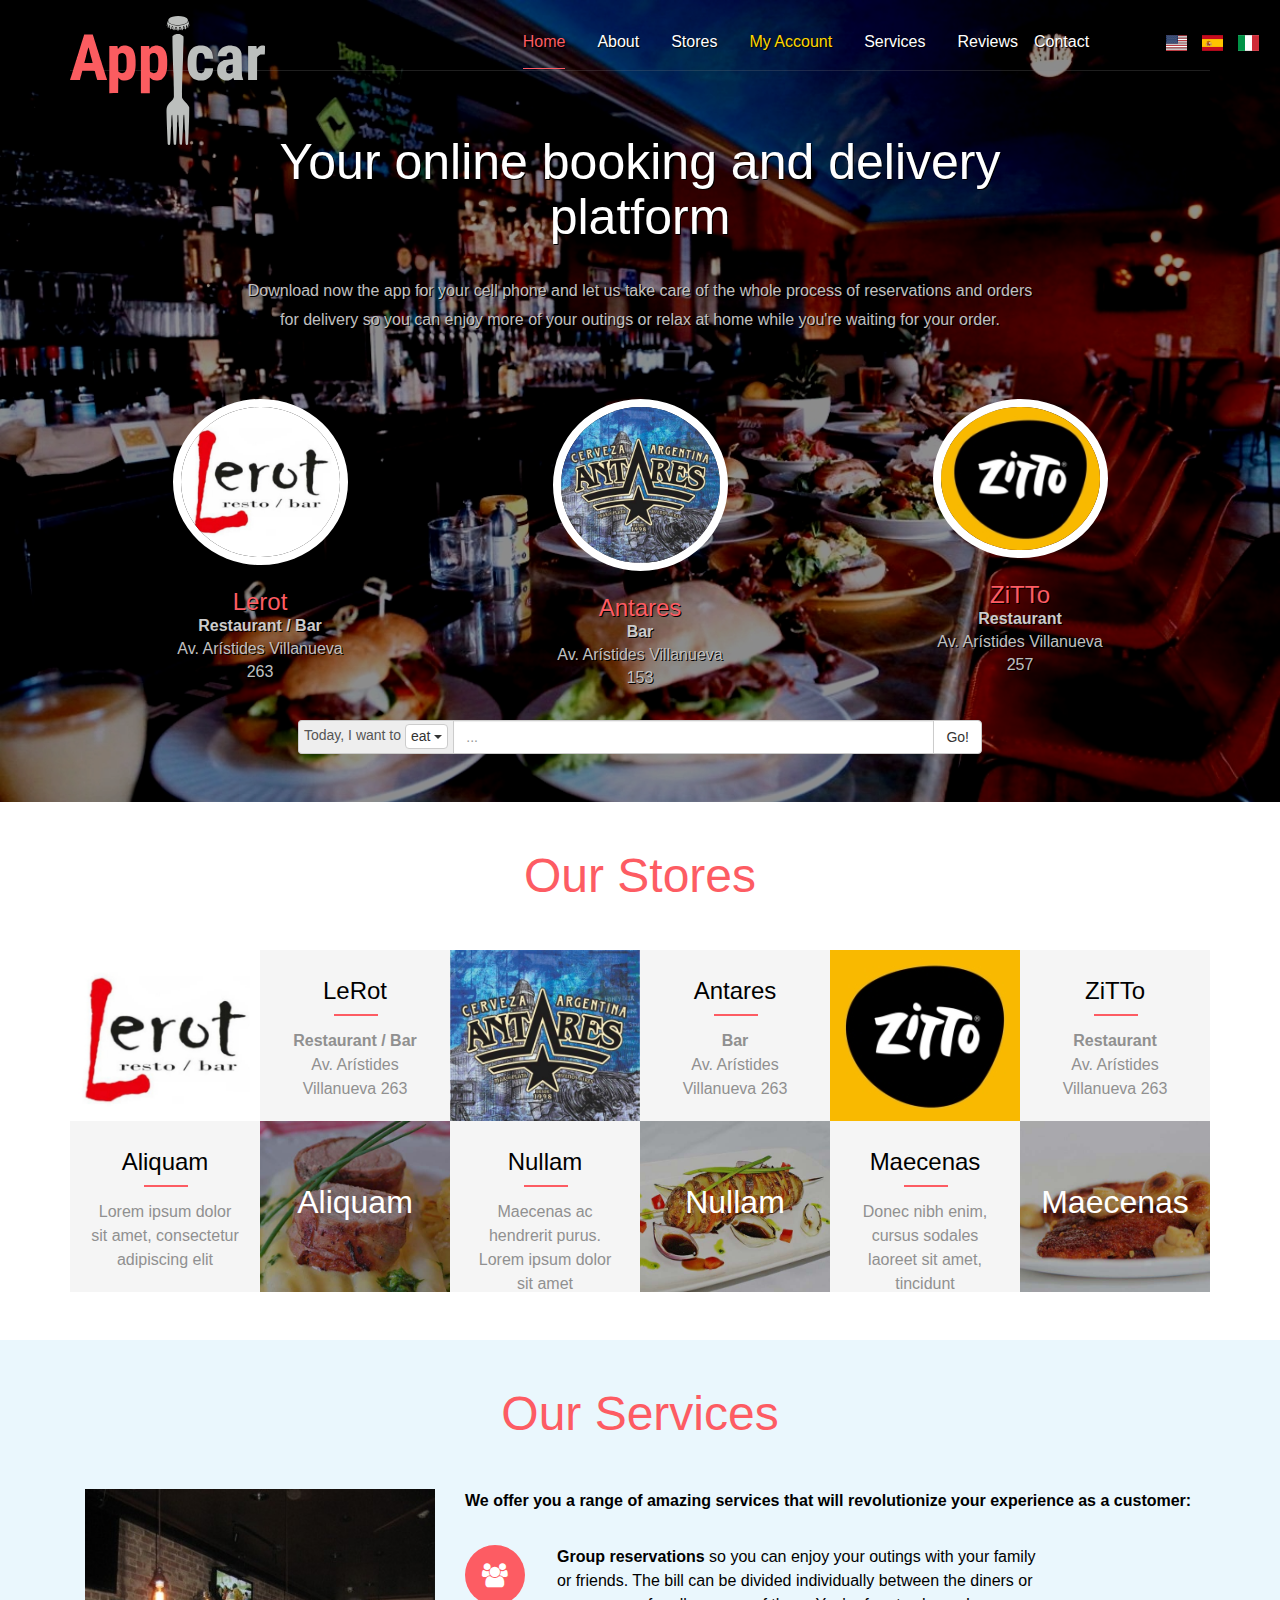
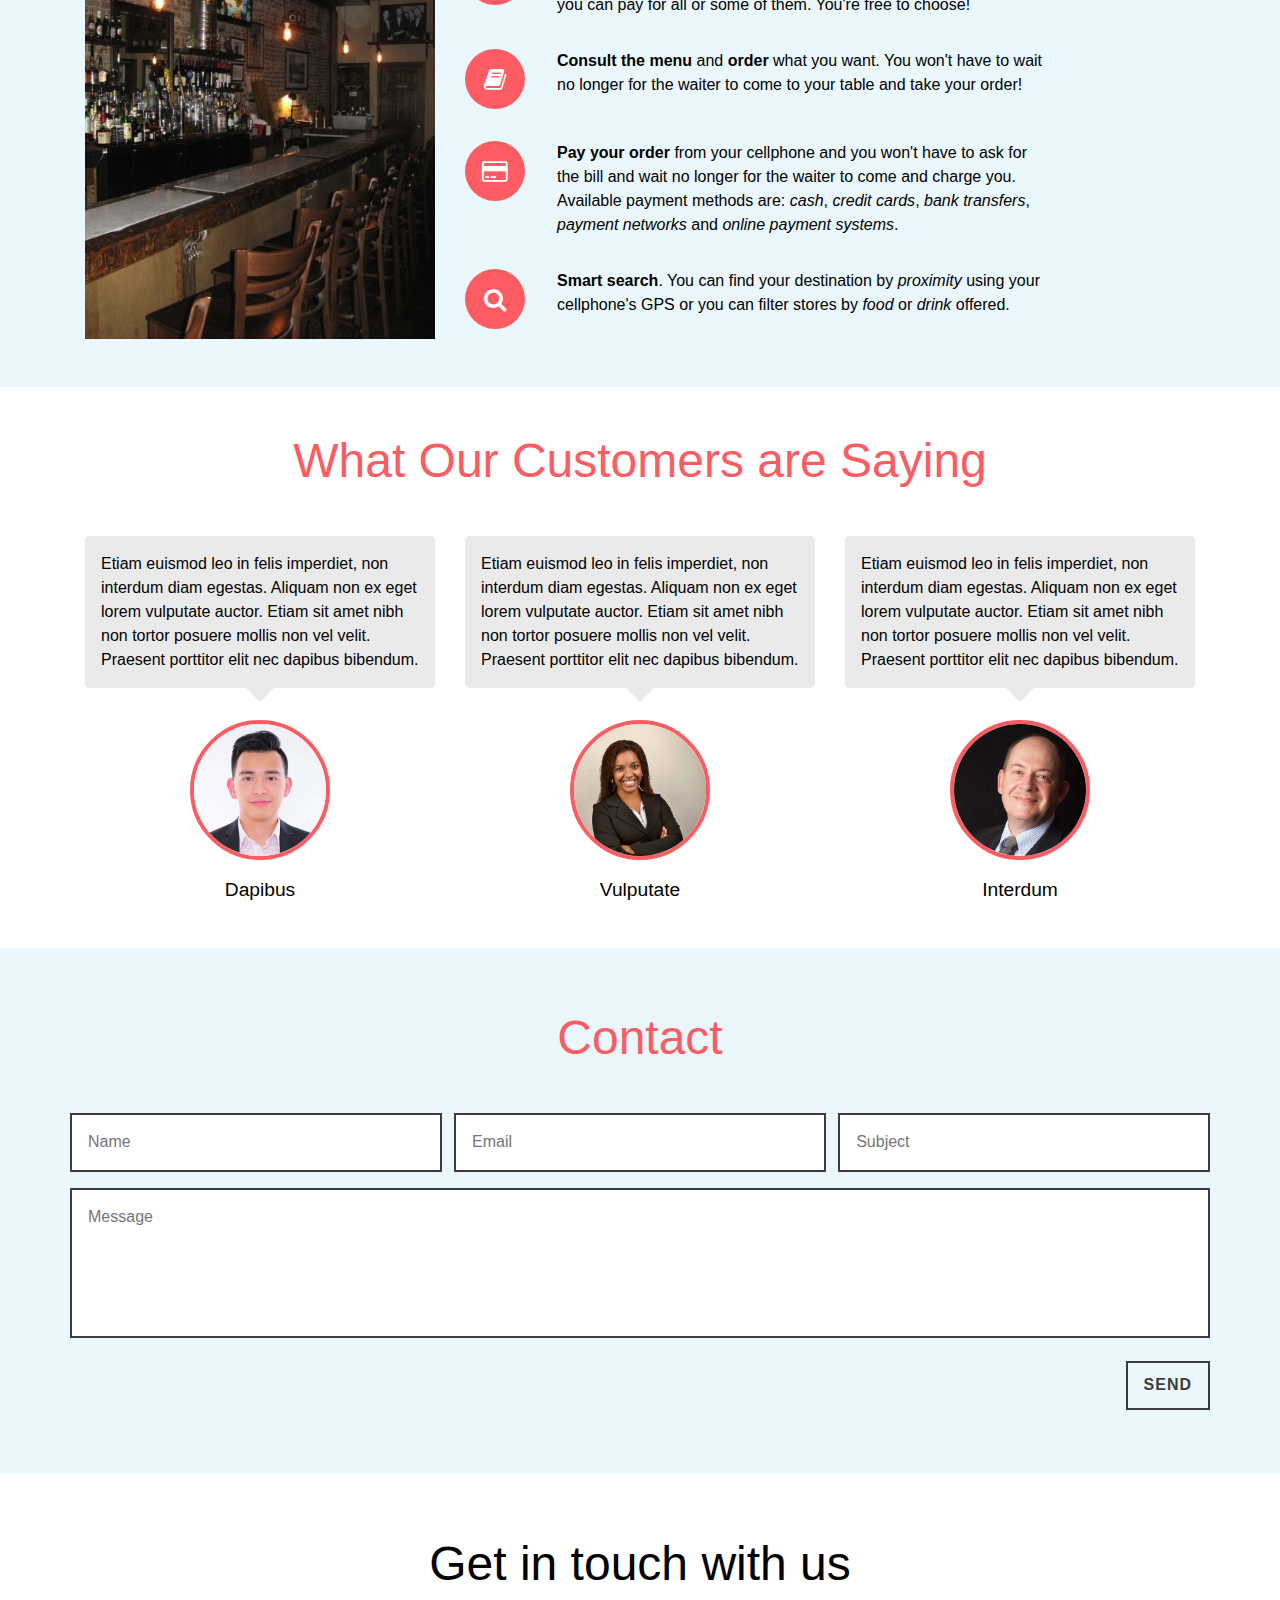
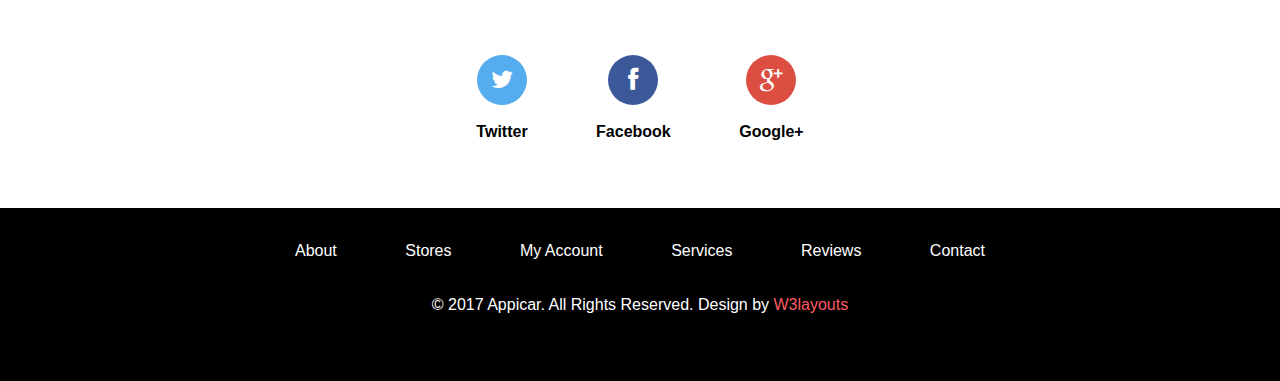
==== commit b67bee84: "Some style fixes." ====
--- a/index.html
+++ b/index.html
@@ -29,6 +29,52 @@
 </head>
 
 <body>
+	<!-- NavMenu -->
+	<div class="top-nav">
+		<nav class="navbar navbar-default">
+			<button type="button" class="navbar-toggle collapsed" data-toggle="collapse" data-target="#bs-example-navbar-collapse-1">Menu
+			</button>
+			<div class="collapse navbar-collapse" id="bs-example-navbar-collapse-1">
+				<ul class="nav navbar-nav">
+					<li>
+						<a class="active" href="index.html">Home</a>
+					</li>
+					<li>
+						<a href="about.html">About</a>
+					</li>
+					<li>
+						<a href="#stores">Stores</a>
+					</li>
+					<li>
+						<a class="nav-my-account" href="#">My Account</a>
+					</li>
+					<li>
+						<a href="#services">Services</a>
+					</li>
+					<li>
+						<a href="#reviews">Reviews</a>
+					</li>
+					<li>
+						<a href="#contact">Contact</a>
+					</li>
+					<li class="flags">
+						<a href="#">
+							<span class="flag-icon flag-icon-us"></span>
+						</a>
+						<a href="#">
+							<span class="flag-icon flag-icon-es"></span>
+						</a>
+						<a href="#">
+							<span class="flag-icon flag-icon-it"></span>
+						</a>
+					</li>
+					<div class="clearfix"> </div>
+				</ul>
+			</div>
+		</nav>
+	</div>
+	<!-- /NavMenu -->
+
 	<!-- Header -->
 	<div class="background">
 		<div class="banner">
@@ -40,51 +86,6 @@
 								<img alt="Appicar" src="images/logo.svg" />
 							</a>
 						</h1>
-					</div>
-					<div class="top-nav">
-						<nav class="navbar navbar-default">
-							<button type="button" class="navbar-toggle collapsed" data-toggle="collapse" data-target="#bs-example-navbar-collapse-1">Menu
-							</button>
-							<!-- NavMenu -->
-							<div class="collapse navbar-collapse" id="bs-example-navbar-collapse-1">
-								<ul class="nav navbar-nav">
-									<li>
-										<a class="active" href="index.html">Home</a>
-									</li>
-									<li>
-										<a href="about.html">About</a>
-									</li>
-									<li>
-										<a href="#stores">Stores</a>
-									</li>
-									<li>
-										<a class="nav-my-account" href="#">My Account</a>
-									</li>
-									<li>
-										<a href="#services">Services</a>
-									</li>
-									<li>
-										<a href="#reviews">Reviews</a>
-									</li>
-									<li>
-										<a href="#contact">Contact</a>
-									</li>
-									<li class="flags">
-										<a href="#">
-											<span class="flag-icon flag-icon-us"></span>
-										</a>
-										<a href="#">
-											<span class="flag-icon flag-icon-es"></span>
-										</a>
-										<a href="#">
-											<span class="flag-icon flag-icon-it"></span>
-										</a>
-									</li>
-									<div class="clearfix"> </div>
-								</ul>
-							</div>
-							<!-- /NavMenu -->
-						</nav>
 					</div>
 					<div class="clearfix"> </div>
 				</div>
--- a/css/style.css
+++ b/css/style.css
@@ -1,4 +1,4 @@
-/*--A Design by W3layouts 
+/*--A Design by W3layouts
 Author: W3layout
 Author URL: http://w3layouts.com
 License: Creative Commons Attribution 3.0 Unported
@@ -11,282 +11,293 @@
   -moz-transition: 0.5s all;
   -ms-transition: 0.5s all;
 }
-html, body{
-    font-size: 100%;
-	font-family: 'Roboto Condensed', sans-serif;
+html,
+body {
+  font-size: 100%;
+  font-family: "Roboto Condensed", sans-serif;
 }
 .background {
-	background: #000 url(../images/bg3.jpg) no-repeat;
-	background-size: cover;
+  background: #000 url(../images/bg3.jpg) no-repeat;
+  background-size: cover;
 }
 .flags {
-	padding-left: 40px;
+  padding-left: 40px;
 }
 /*-- banner --*/
-.banner{
-    background: rgba(0, 0, 0, 0.38);
-    background-size: cover;
-	padding: 1em 0 3em;
-	text-shadow: 1px 1px #000000;
+.banner {
+  background: rgba(0, 0, 0, 0.38);
+  background-size: cover;
+  padding: 1em 0 3em;
+  text-shadow: 1px 1px #000000;
 }
 .header {
-    border-bottom: solid 1px rgba(134, 134, 134, 0.23);
-}
-.logo{
-	float:left;
-}
-.logo h1{
-	margin:0;
+  border-bottom: solid 1px rgba(134, 134, 134, 0.23);
+}
+.logo {
+  float: left;
+}
+.logo h1 {
+  margin: 0;
 }
 .logo h1 a img {
-	width: 195px;
-    position: absolute;
+  width: 195px;
+  position: absolute;
 }
 /*-- top-nav --*/
 .top-nav {
-    margin: 2em 0 0 0;
-	float: right;
-}
-.top-nav ul{
-    padding: 0;
-    margin: 0;
-}
-.top-nav ul li{
-    display: inline-block;
-    margin: 0 1em;
-    float: left;
-}
-.top-nav ul li:nth-child(6){
-	margin-right:0;
+  margin: 2em 0 0 0;
+  float: right;
+}
+.top-nav ul {
+  padding: 0;
+  margin: 0;
+}
+.top-nav ul li {
+  display: inline-block;
+  margin: 0 1em;
+  float: left;
+}
+.top-nav ul li:nth-child(6) {
+  margin-right: 0;
 }
 ul.nav.navbar-nav {
-    float: right;
-}
-.nav-my-account {
-	color: #ffd700 !important;
+  float: right;
+}
+.top-nav ul li a.nav-my-account {
+  color: #ffd700 !important;
 }
 .flags a {
-	display: inline-block !important;
+  display: inline-block !important;
 }
 .flags a span {
-	margin: 0 5px 0 5px;
-}
-.navbar-default .navbar-nav > .open > a, .navbar-default .navbar-nav > .open > a:hover, .navbar-default .navbar-nav > .open > a:focus {
-    background: none !important;
-    border-right: solid 1px #EFEFEF;
-    box-shadow: 1px 0px 0px 0px rgba(72, 72, 72, 0);
+  margin: 0 5px 0 5px;
+}
+.navbar-default .navbar-nav > .open > a,
+.navbar-default .navbar-nav > .open > a:hover,
+.navbar-default .navbar-nav > .open > a:focus {
+  background: none !important;
+  border-right: solid 1px #efefef;
+  box-shadow: 1px 0px 0px 0px rgba(72, 72, 72, 0);
 }
 .top-nav ul li {
-	text-align: center;
-}
-.top-nav ul li a{
-    color: #fff;
-    font-size: 1em;
-    margin: 0;
-    text-decoration: none;
-    padding: 0;
-    padding-bottom: 1em;
-	border-bottom: solid 1px rgba(134, 134, 134, 0);
-}
-.top-nav ul li a:hover{
-    color: #fd5c63 !important;
-    padding-bottom: 1em;
-    border-bottom: solid 1px #fd5c63;
-}
-.top-nav ul li a.active{
-    color: #fd5c63 !important;
-    padding-bottom: 1em;
-    border-bottom: solid 1px #fd5c63;
+  text-align: center;
+}
+.top-nav ul li a {
+  color: #fff !important;
+  font-size: 1em;
+  margin: 0;
+  text-decoration: none;
+  padding: 0;
+  padding-bottom: 1em;
+  border-bottom: solid 1px rgba(134, 134, 134, 0);
+  text-shadow: 1px 1px 1px #000;
+}
+.top-nav ul li a:hover {
+  color: #fd5c63 !important;
+  padding-bottom: 1em;
+  border-bottom: solid 1px #fd5c63;
+}
+.top-nav ul li a.active {
+  color: #fd5c63 !important;
+  padding-bottom: 1em;
+  border-bottom: solid 1px #fd5c63;
 }
 .navbar-default {
-    border: none !important;
-    background: none !important;
-    margin: 0 !important;
-    min-height: 0 !important;
-    padding: 0 !important;
-}
-.navbar-default .navbar-nav > .active > a, .navbar-default .navbar-nav > .active > a:hover, .navbar-default .navbar-nav > .active > a:focus {
-    background: none !important;
+  border: none !important;
+  background: none !important;
+  margin: 0 !important;
+  min-height: 0 !important;
+  padding: 0 !important;
+}
+.navbar-default .navbar-nav > .active > a,
+.navbar-default .navbar-nav > .active > a:hover,
+.navbar-default .navbar-nav > .active > a:focus {
+  background: none !important;
 }
 div#bs-example-navbar-collapse-1 {
-    padding: 0;
+  padding: 0;
 }
 .banner-info {
-    text-align: center;
-    margin: 4em auto 4em;
-    width: 70%;
+  text-align: center;
+  margin: 4em auto 4em;
+  width: 70%;
 }
 .banner-info h2 {
-    font-size: 50px;
-    font-family: 'Francois One', sans-serif;
-    color: #FFFFFF;
-    margin: 0;
+  font-size: 50px;
+  font-family: "Francois One", sans-serif;
+  color: #ffffff;
+  margin: 0;
 }
 .banner-info p {
-    color: #C0C0C0;
-    font-size: 1em;
-    line-height: 1.8em;
-    margin: 2em 0 0 0;
+  color: #c0c0c0;
+  font-size: 1em;
+  line-height: 1.8em;
+  margin: 2em 0 0 0;
 }
 .banner-grad-img {
-    width: 50%;
-    margin: 0 auto;
-    text-align: center;
+  width: 50%;
+  margin: 0 auto;
+  text-align: center;
 }
 .banner-grad-img img {
-	width: 100%;
-    border-radius: 50%;
-	-webkit-border-radius: 50%;
-	-moz-border-radius: 50%;
-	-o-border-radius: 50%;
-	-ms-border-radius: 50%;
-	border: solid 8px #FFF;
-	cursor: pointer;
+  width: 100%;
+  border-radius: 50%;
+  -webkit-border-radius: 50%;
+  -moz-border-radius: 50%;
+  -o-border-radius: 50%;
+  -ms-border-radius: 50%;
+  border: solid 8px #fff;
+  cursor: pointer;
 }
 .banner-grad-img img:hover {
-	border-color: #fd5c63;
+  border-color: #fd5c63;
 }
 .banner-grad-img h4 {
-    margin: 1em 0 0 0;
-    color: #fd5c63;
-    font-size: 1.5em;
-    font-family: 'Francois One', sans-serif;
+  margin: 1em 0 0 0;
+  color: #fd5c63;
+  font-size: 1.5em;
+  font-family: "Francois One", sans-serif;
 }
 .banner-grad-img .storeDescription {
-    font-weight: bold;
-    color: #ccc;
+  font-weight: bold;
+  color: #ccc;
 }
 .banner-grad-img p {
-    color: #C0C0C0;
+  color: #c0c0c0;
 }
 .search-box {
-	padding: 0 20% 0 20%;
-	margin-top: 20px;
-	text-shadow: none;
+  padding: 0 20% 0 20%;
+  margin-top: 20px;
+  text-shadow: none;
 }
 .search-box .input-group-addon {
-	padding: 0 5px 0 5px;
+  padding: 0 5px 0 5px;
 }
 .search-box .dropdown-toggle {
-	height: 25px;
-	padding: 0 5px 2px 5px;
+  height: 25px;
+  padding: 0 5px 2px 5px;
 }
 .search-input {
-	max-width: 975px;
+  max-width: 975px;
 }
 /*-- //banner --*/
 /*-- special --*/
-.special{
-    padding: 3em 0;
-    background: #FFFFFF;
-}
-.special-heading h3,.features h3,.customer-heading h3,.footer-heading h3{
-    color: #fd5c63;
-    font-size: 3em;
-    margin: 0;
-    text-align: center;
-    font-family: 'Francois One', sans-serif;
+.special {
+  padding: 3em 0;
+  background: #ffffff;
+}
+.special-heading h3,
+.features h3,
+.customer-heading h3,
+.footer-heading h3 {
+  color: #fd5c63;
+  font-size: 3em;
+  margin: 0;
+  text-align: center;
+  font-family: "Francois One", sans-serif;
 }
 .special-grids {
-    margin: 3em 0 0 0;
+  margin: 3em 0 0 0;
 }
 .w3l-special-grid {
-    padding: 0;
+  padding: 0 !important;
 }
 .w3ls-special-img {
-    padding: 0;
-    height: 171px;
-    background-size: cover;
-    text-align: center;
-    position: relative;
-    cursor: pointer;
-}
-.w3ls-special-img img{
-	width:100%;
-}
-.agileits-special-info{
-    text-align: center;
-    padding: 1.3em;
-    background: #F5F5F5;
-}
-.agileits-special-info h4{
-    color: #000;
-    font-size: 1.5em;
-    margin: .3em 0 0 0;
-    position: relative;
-}
-.agileits-special-info h4:after{
-    content: '';
-    background: #FD5C63;
-    width: 30%;
-    padding: 1px;
-    position: absolute;
-    top: 36px;
-    left: 53px;
-}
-.agileits-special-info p{
-    color: #909090;
-    font-size: 1em;
-    line-height: 1.5em;
-    margin: 1.5em 0 0 0;
-}
-.wthree-img{
-    background: url(../images/s2.jpg) no-repeat -35px 0px;
-    background-size: cover;
-}
-.wthree-img1{
-    background: url(../images/s3.jpg) no-repeat -46px 0px;
-    background-size: cover;	
-}
-.wthree-img2{
-    background: url(../images/s4.jpg) no-repeat -46px 0px;
-    background-size: cover;	
-}
-.wthree-img3{
-    background: url(../images/s5.jpg) no-repeat -46px 0px;
-    background-size: cover;	
-}
-.wthree-img4{
-    background: url(../images/s6.jpg) no-repeat -46px 0px;
-    background-size: cover;	
+  padding: 0 !important;
+  height: 171px;
+  background-size: cover;
+  text-align: center;
+  position: relative;
+  cursor: pointer;
+}
+.w3ls-special-img img {
+  width: 100%;
+  padding: 0 !important;
+}
+.agileits-special-info {
+  height: 171px;
+  text-align: center;
+  padding: 1.3em;
+  background: #f5f5f5;
+}
+.agileits-special-info h4 {
+  color: #000;
+  font-size: 1.5em;
+  margin: 0.3em 0 0 0;
+  position: relative;
+}
+.agileits-special-info h4:after {
+  content: "";
+  background: #fd5c63;
+  width: 30%;
+  padding: 1px;
+  position: absolute;
+  top: 36px;
+  left: 53px;
+}
+.agileits-special-info p {
+  color: #909090;
+  font-size: 1em;
+  line-height: 1.5em;
+  margin: 1.5em 0 0 0;
+}
+.wthree-img {
+  background: url(../images/s2.jpg) no-repeat -35px 0px;
+  background-size: cover;
+}
+.wthree-img1 {
+  background: url(../images/s3.jpg) no-repeat -46px 0px;
+  background-size: cover;
+}
+.wthree-img2 {
+  background: url(../images/s4.jpg) no-repeat -46px 0px;
+  background-size: cover;
+}
+.wthree-img3 {
+  background: url(../images/s5.jpg) no-repeat -46px 0px;
+  background-size: cover;
+}
+.wthree-img4 {
+  background: url(../images/s6.jpg) no-repeat -46px 0px;
+  background-size: cover;
 }
 .w3ls-special-text h4 {
-    color: #FFF;
-    font-size: 2em;
-    margin: 2em 0 0 0;
+  color: #fff;
+  font-size: 2em;
+  margin: 2em 0 0 0;
 }
 /*-- Effect 1--*/
 .w3ls-special-text:after {
-    pointer-events: none;
-    position: absolute;
-    width: 140px;
-    height: 120px;
-    content: '';
-    -webkit-box-sizing: content-box;
-    -moz-box-sizing: content-box;
-    box-sizing: content-box;
+  pointer-events: none;
+  position: absolute;
+  width: 140px;
+  height: 120px;
+  content: "";
+  -webkit-box-sizing: content-box;
+  -moz-box-sizing: content-box;
+  box-sizing: content-box;
 }
 .effect-1 {
-	-webkit-transition: background 0.5s, color 0.2s;
-	-moz-transition: background 0.5s, color 0.2s;
-	transition: background 0.5s, color 0.2s;
+  -webkit-transition: background 0.5s, color 0.2s;
+  -moz-transition: background 0.5s, color 0.2s;
+  transition: background 0.5s, color 0.2s;
 }
 .effect-1:after {
-    top: 25px;
-    left: 25px;
-    box-shadow: 0 0 0 2px #FFFFFF;
-    -webkit-transition: -webkit-transform 0.5s, opacity 0.2s;
-    -webkit-transform: scale(0.8);
-    -moz-transition: -moz-transform 0.5s, opacity 0.2s;
-    -moz-transform: scale(0.8);
-    -ms-transform: scale(0.8);
-    transition: transform 0.5s, opacity 0.2s;
-    transform: scale(0.8);
-    opacity: 0;
-}
-.w3ls-special-img:hover.w3ls-special-text{
-	background:#FF7200;
-	color: #fff !important;
+  top: 25px;
+  left: 25px;
+  box-shadow: 0 0 0 2px #ffffff;
+  -webkit-transition: -webkit-transform 0.5s, opacity 0.2s;
+  -webkit-transform: scale(0.8);
+  -moz-transition: -moz-transform 0.5s, opacity 0.2s;
+  -moz-transform: scale(0.8);
+  -ms-transform: scale(0.8);
+  transition: transform 0.5s, opacity 0.2s;
+  transform: scale(0.8);
+  opacity: 0;
+}
+.w3ls-special-img:hover.w3ls-special-text {
+  background: #ff7200;
+  color: #fff !important;
 }
 .w3ls-special-img:hover .w3ls-special-text:after {
   -webkit-transform: scale(1);
@@ -298,106 +309,109 @@
 /*--//Effect 1--*/
 /*-- //special --*/
 /*-- features --*/
-.features{
-    padding: 3em 0;
-    background: #EAF7FD;
+.features {
+  padding: 3em 0;
+  background: #eaf7fd;
 }
 .features-grids {
-    margin: 3em 0 0 0;
-}
-.features-left-info{
-	background: url(../images/f1.jpg) no-repeat 0px 0px;
-    background-size: cover;
-    min-height: 450px;
-}
-.features-right-info h4{
-	color:#000;
-	font-size:1em;
-	line-height:1.5em;
-	font-weight:600;
-	margin:0;
-}
-.features-right-info p{
-	font-size:1em;
-    line-height: 1.5em;
-	margin:0;
-	color:#000;
-}
-.features-right-grids{
-    margin: 2em 0 0 0;
+  margin: 3em 0 0 0;
+}
+.features-left-info {
+  background: url(../images/f1.jpg) no-repeat 0px 0px;
+  background-size: cover;
+  min-height: 450px;
+}
+.features-right-info h4 {
+  color: #000;
+  font-size: 1em;
+  line-height: 1.5em;
+  font-weight: 600;
+  margin: 0;
+}
+.features-right-info p {
+  font-size: 1em;
+  line-height: 1.5em;
+  margin: 0;
+  color: #000;
+}
+.features-right-grids {
+  margin: 2em 0 0 0;
 }
 .features-right-left {
-	float: left;
-    background: #FD5C63;
-    width: 60px;
-    height: 60px;
-    padding: .7em 0 0 0;
-    margin: 0 auto;
-    text-align: center;
-	border-radius: 50%;
-	cursor: pointer;
-    -webkit-border-radius: 50%;
-    -ms-border-radius: 50%;
-    -moz-border-radius: 50%;
-    -o-border-radius: 50%;	
-}
-.fa-users, .fa-credit-card, .fa-book, .fa-search {
-    font-size: 1.5em;
-    color: #FFFFFF;
-    padding: .3em;
-}
-.features-right-right{
-    float: left;
-    width: 68%;
-    margin-left: 2em;
-}
-.features-right-right p{
-	font-size:1em;
-    line-height: 1.5em;
-	margin:0;
-	color:#000;	
+  float: left;
+  background: #fd5c63;
+  width: 60px;
+  height: 60px;
+  padding: 0.7em 0 0 0;
+  margin: 0 auto;
+  text-align: center;
+  border-radius: 50%;
+  cursor: pointer;
+  -webkit-border-radius: 50%;
+  -ms-border-radius: 50%;
+  -moz-border-radius: 50%;
+  -o-border-radius: 50%;
+}
+.fa-users,
+.fa-credit-card,
+.fa-book,
+.fa-search {
+  font-size: 1.5em;
+  color: #ffffff;
+  padding: 0.3em;
+}
+.features-right-right {
+  float: left;
+  width: 68%;
+  margin-left: 2em;
+}
+.features-right-right p {
+  font-size: 1em;
+  line-height: 1.5em;
+  margin: 0;
+  color: #000;
 }
 .features-right-icon {
-	position: relative;
-	color: #fff;
+  position: relative;
+  color: #fff;
 }
 /*-- Effect 2--*/
 .features-right-icon:after {
-    pointer-events: none;
-    position: absolute;
-    width: 75px;
-    height: 75px;
-    border-radius: 50%;
-	-webkit-border-radius: 50%;
-	-moz-border-radius: 50%;
-	-ms-border-radius: 50%;
-	-o-border-radius: 50%;
-    content: '';
-    -webkit-box-sizing: content-box;
-    -moz-box-sizing: content-box;
-    box-sizing: content-box;
+  pointer-events: none;
+  position: absolute;
+  width: 75px;
+  height: 75px;
+  border-radius: 50%;
+  -webkit-border-radius: 50%;
+  -moz-border-radius: 50%;
+  -ms-border-radius: 50%;
+  -o-border-radius: 50%;
+  content: "";
+  -webkit-box-sizing: content-box;
+  -moz-box-sizing: content-box;
+  box-sizing: content-box;
 }
 .effect-2 {
-	-webkit-transition: background 0.5s, color 0.2s;
-	-moz-transition: background 0.5s, color 0.2s;
-	transition: background 0.5s, color 0.2s;
+  -webkit-transition: background 0.5s, color 0.2s;
+  -moz-transition: background 0.5s, color 0.2s;
+  transition: background 0.5s, color 0.2s;
 }
 .effect-2:after {
-    top: -18px;
-    left: -8px;
-    box-shadow: 0 0 0 2px #FD5C63;
-    -webkit-transition: -webkit-transform 0.5s, opacity 0.2s;
-    -webkit-transform: scale(0.8);
-    -moz-transition: -moz-transform 0.5s, opacity 0.2s;
-    -moz-transform: scale(0.8);
-    -ms-transform: scale(0.8);
-    transition: transform 0.5s, opacity 0.2s;
-    transform: scale(0.8);
-    opacity: 0;
-}
-.features-right-grids:hover.features-right-icon{
-	background:#FF7200;
-	color: #fff !important;
+  top: -18px;
+  left: -8px;
+  box-shadow: 0 0 0 2px #fd5c63;
+  -webkit-transition: -webkit-transform 0.5s, opacity 0.2s;
+  -webkit-transform: scale(0.8);
+  -moz-transition: -moz-transform 0.5s, opacity 0.2s;
+  -moz-transform: scale(0.8);
+  -ms-transform: scale(0.8);
+  transition: transform 0.5s, opacity 0.2s;
+  transform: scale(0.8);
+  opacity: 0;
+}
+.features-right-grids:hover.features-right-icon {
+  background: #ff7200;
+  color: #fff !important;
 }
 .features-right-grids:hover .features-right-icon:after {
   -webkit-transform: scale(1);
@@ -409,192 +423,204 @@
 /*--//Effect 1--*/
 /*-- //features --*/
 /*-- customer --*/
-.customer{
-    padding: 3em 0;	
+.customer {
+  padding: 3em 0;
 }
 .customer-heading-grids {
-    margin: 3em 0 0 0;
-}
-.customer-info{
-    padding: 1em;
-    background: #EAEAEA;
-    border-radius: 5px;
-    -webkit-border-radius: 5px;
-    -moz-border-radius: 5px;
-    -o-border-radius: 5px;
-    -ms-border-radius: 5px;
-    position: relative;
-}
-.customer-info:after{
-    content: '';
-    position: absolute;
-    bottom: -9%;
-    right: 46%;
-    width: 0;
-    height: 0;
-    border-top: 14px solid #EAEAEA;
-    border-right: 14px solid transparent;
-    border-left: 14px solid transparent;
-    transform: rotate(0deg);
-}
-.customer-info p{
-	font-size: 1em;
-    line-height: 1.5em;
-    margin: 0;
-    color: #000;
-}
-.customer-img{
-    text-align: center;
-    width: 40%;
-    margin: 2em auto 0;
-}
-.customer-img img{
-    width: 100%;
-    border-radius: 50%;
-    -webkit-border-radius: 50%;
-    -moz-border-radius: 50%;
-    -o-border-radius: 50%;
-    -ms-border-radius: 50%;
-    border: solid 4px #FD5C63;
-}
-.customer-img h5{
-    font-size: 1.2em;
-    margin: 1em 0 0 0;
-    color: #000;
-    font-family: 'Francois One', sans-serif;
+  margin: 3em 0 0 0;
+}
+.customer-info {
+  padding: 1em;
+  background: #eaeaea;
+  border-radius: 5px;
+  -webkit-border-radius: 5px;
+  -moz-border-radius: 5px;
+  -o-border-radius: 5px;
+  -ms-border-radius: 5px;
+  position: relative;
+}
+.customer-info:after {
+  content: "";
+  position: absolute;
+  bottom: -9%;
+  right: 46%;
+  width: 0;
+  height: 0;
+  border-top: 14px solid #eaeaea;
+  border-right: 14px solid transparent;
+  border-left: 14px solid transparent;
+  transform: rotate(0deg);
+}
+.customer-info p {
+  font-size: 1em;
+  line-height: 1.5em;
+  margin: 0;
+  color: #000;
+}
+.customer-img {
+  text-align: center;
+  width: 40%;
+  margin: 2em auto 0;
+}
+.customer-img img {
+  width: 100%;
+  border-radius: 50%;
+  -webkit-border-radius: 50%;
+  -moz-border-radius: 50%;
+  -o-border-radius: 50%;
+  -ms-border-radius: 50%;
+  border: solid 4px #fd5c63;
+}
+.customer-img h5 {
+  font-size: 1.2em;
+  margin: 1em 0 0 0;
+  color: #000;
+  font-family: "Francois One", sans-serif;
 }
 /*-- //customer --*/
 /*-- contact --*/
 .contact {
-	padding: 4em 0;
-	background: #EAF7FD;
-}
-.contact .contact-form input[type=text], .contact .contact-form textarea {
-    background-color: #fff;
-}
-.contact .contact-form input[type=submit] {
-	float: right;
+  padding: 4em 0;
+  background: #eaf7fd;
+}
+.contact .contact-form input[type="text"],
+.contact .contact-form textarea {
+  background-color: #fff;
+}
+.contact .contact-form input[type="submit"] {
+  float: right;
 }
 /*-- //contact --*/
 /*-- footer --*/
-.footer{
-	padding: 4em 0;
-    background: #fff;
-}
-.footer-heading h3{
-    color: #000000;
-}
-.footer-icons{
-    margin: 4em 0 0 0;
-    text-align: center;
-}
-.footer-icons ul{
-	padding:0;
-	margin:0;
+.footer {
+  padding: 4em 0;
+  background: #fff;
+}
+.footer-heading h3 {
+  color: #000000;
+}
+.footer-icons {
+  margin: 4em 0 0 0;
+  text-align: center;
+}
+.footer-icons ul {
+  padding: 0;
+  margin: 0;
 }
 .footer-icons ul li {
-    display: inline-block;
-    margin: 0 2em;
-}
-.footer-icons  ul li a.twitter {
-    width: 50px;
-    height: 50px;
-    display: block;
-    margin: 0 auto;
-    padding: .8em 0 0 0;
-    border-radius: 50%;
-    -webkit-border-radius: 50%;
-    -moz-border-radius: 50%;
-    -ms-border-radius: 50%;
-    -o-border-radius: 50%;
-}
-i.fa.fa-twitter, i.fa.fa-linkedin, i.fa.fa-facebook, i.fa.fa-google-plus {
-    color: #FFF;
-    font-size: 1.5em;
-}
-.footer-icons ul li span{
-    display: block;
-    margin: 1em 0 0 0;
-    color: #000000;
-    font-size: 1em;
-    font-weight: 600;
-}
-.footer-icons  ul li a.twitter{
-	background:#55acee;
-}
-.footer-icons  ul li a.facebook{
-	background:#3b5998;
-}
-.footer-icons  ul li a.chrome{
-	background:#dc4e41;
-}
-.footer-icons  ul li a.twitter:hover{
-	background: #FD5C63;
+  display: inline-block;
+  margin: 0 2em;
+}
+.footer-icons ul li a.twitter {
+  width: 50px;
+  height: 50px;
+  display: block;
+  margin: 0 auto;
+  padding: 0.8em 0 0 0;
+  border-radius: 50%;
+  -webkit-border-radius: 50%;
+  -moz-border-radius: 50%;
+  -ms-border-radius: 50%;
+  -o-border-radius: 50%;
+}
+i.fa.fa-twitter,
+i.fa.fa-linkedin,
+i.fa.fa-facebook,
+i.fa.fa-google-plus {
+  color: #fff;
+  font-size: 1.5em;
+}
+.footer-icons ul li span {
+  display: block;
+  margin: 1em 0 0 0;
+  color: #000000;
+  font-size: 1em;
+  font-weight: 600;
+}
+.footer-icons ul li a.twitter {
+  background: #55acee;
+}
+.footer-icons ul li a.facebook {
+  background: #3b5998;
+}
+.footer-icons ul li a.chrome {
+  background: #dc4e41;
+}
+.footer-icons ul li a.twitter:hover {
+  background: #fd5c63;
 }
 /*-- //footer --*/
 /*-- copyright --*/
-.copyright{
-    padding: 2em 0;
-    background: #000;
-    text-align: center;
-}
-.w3agile-list ul{
-	margin:0;
-	padding:0;
-}
-.w3agile-list ul li{
-    display: inline-block;
-    margin: 0 2em;
-}
-.w3agile-list ul li a{
-	color:#fff;
-	font-size:1em;
-	text-decoration:none;
-}
-.w3agile-list ul li a:hover{
-	color:#fd5c63
-}
-.agileinfo p{
-    color: #fff;
-    font-size: 1em;
-    margin: 2em 0 0 0;
-}
-.agileinfo p a{
-	color: #fd5c63;
-}
-.agileinfo p a:hover{
-    color: #fff;	
+.copyright {
+  padding: 2em 0;
+  background: #000;
+  text-align: center;
+}
+.w3agile-list ul {
+  margin: 0;
+  padding: 0;
+}
+.w3agile-list ul li {
+  display: inline-block;
+  margin: 0 2em;
+}
+.w3agile-list ul li a {
+  color: #fff;
+  font-size: 1em;
+  text-decoration: none;
+}
+.w3agile-list ul li a:hover {
+  color: #fd5c63;
+}
+.agileinfo p {
+  color: #fff;
+  font-size: 1em;
+  margin: 2em 0 0 0;
+}
+.agileinfo p a {
+  color: #fd5c63;
+}
+.agileinfo p a:hover {
+  color: #fff;
 }
 /*-- //copyright --*/
 /*--Shortcodes--*/
-.bg-img{
-    background: url(../images/bg3.jpg) no-repeat 0px -429px;
-	background-size: cover;
-	height: 160px;
-}
-.code-banner{
-    padding: 1em 0 2em;	
+.bg-img {
+  background: url(../images/bg3.jpg) no-repeat 0px -429px;
+  background-size: cover;
+  height: 160px;
+}
+.code-banner {
+  padding: 1em 0 2em;
 }
 .codes {
-    padding: 4em 0;
-    background: #FFFFFF;
+  padding: 4em 0;
+  background: #ffffff;
 }
 .codes-heading {
-    text-align: center;
-}
-.codes-heading h2,.news-heading h2,.menu-heading h2,.about-heading h2,.offers-heading h3,.team-heading h3,.contact-heading h2,.contact-grids h3,.contact-form h3{
-    color: #fd5c63;
-    font-size: 3em;
-    margin: 0;
-    text-align: center;
-    font-family: 'Francois One', sans-serif;	
+  text-align: center;
+}
+.codes-heading h2,
+.news-heading h2,
+.menu-heading h2,
+.about-heading h2,
+.offers-heading h3,
+.team-heading h3,
+.contact-heading h2,
+.contact-grids h3,
+.contact-form h3 {
+  color: #fd5c63;
+  font-size: 3em;
+  margin: 0;
+  text-align: center;
+  font-family: "Francois One", sans-serif;
 }
 h3.hdg {
-    font-size: 2.5em;
-	color:#000 !important;
-}
-.show-grid [class^=col-] {
-    background: #fff;
+  font-size: 2.5em;
+  color: #000 !important;
+}
+.show-grid [class^="col-"] {
+  background: #fff;
   text-align: center;
   margin-bottom: 10px;
   line-height: 2em;
@@ -603,45 +629,61 @@
 .show-grid [class*="col-"]:hover {
   background: #e0e0e0;
 }
-.grid_3{
-	margin-bottom:2em;
-}
-.xs h3, h3.m_1{
-	color:#000;
-	font-size:1.7em;
-	font-weight:300;
-	margin-bottom: 1em;
-}
-.grid_3 p{
+.grid_3 {
+  margin-bottom: 2em;
+}
+.xs h3,
+h3.m_1 {
+  color: #000;
+  font-size: 1.7em;
+  font-weight: 300;
+  margin-bottom: 1em;
+}
+.grid_3 p {
   color: #555;
   font-size: 0.85em;
   margin-bottom: 1em;
   font-weight: 300;
 }
-.grid_4{
-	background:none;
-	margin-top:50px;
+.grid_4 {
+  background: none;
+  margin-top: 50px;
 }
 .label {
   font-weight: 300 !important;
-  border-radius:4px;
-}  
-.grid_5{
-	background:none;
-	padding:2em 0;
-}
-.grid_5 h3, .grid_5 h2, .grid_5 h1, .grid_5 h4, .grid_5 h5, h3.hdg {
-	margin-bottom:1em;
-	color: #333;
-}
-.table > thead > tr > th, .table > tbody > tr > th, .table > tfoot > tr > th, .table > thead > tr > td, .table > tbody > tr > td, .table > tfoot > tr > td {
+  border-radius: 4px;
+}
+.grid_5 {
+  background: none;
+  padding: 2em 0;
+}
+.grid_5 h3,
+.grid_5 h2,
+.grid_5 h1,
+.grid_5 h4,
+.grid_5 h5,
+h3.hdg {
+  margin-bottom: 1em;
+  color: #333;
+}
+.table > thead > tr > th,
+.table > tbody > tr > th,
+.table > tfoot > tr > th,
+.table > thead > tr > td,
+.table > tbody > tr > td,
+.table > tfoot > tr > td {
   border-top: none !important;
 }
 .tab-content > .active {
   display: block;
   visibility: visible;
 }
-.pagination > .active > a, .pagination > .active > span, .pagination > .active > a:hover, .pagination > .active > span:hover, .pagination > .active > a:focus, .pagination > .active > span:focus {
+.pagination > .active > a,
+.pagination > .active > span,
+.pagination > .active > a:hover,
+.pagination > .active > span:hover,
+.pagination > .active > a:focus,
+.pagination > .active > span:focus {
   z-index: 0;
 }
 .badge-primary {
@@ -656,7 +698,7 @@
 .badge-danger {
   background-color: #e51c23;
 }
-.grid_3 p{
+.grid_3 p {
   line-height: 2em;
   color: #888;
   font-size: 0.9em;
@@ -666,8 +708,8 @@
 .bs-docs-example {
   margin: 1em 0;
 }
-section#tables  p {
- margin-top: 1em;
+section#tables p {
+  margin-top: 1em;
 }
 .tab-container .tab-content {
   border-radius: 0 2px 2px 2px;
@@ -675,10 +717,21 @@
   padding: 16px;
   background-color: #ffffff;
 }
-.table td, .table>tbody>tr>td, .table>tbody>tr>th, .table>tfoot>tr>td, .table>tfoot>tr>th, .table>thead>tr>td, .table>thead>tr>th {
-  padding: 15px!important;
-}
-.table > thead > tr > th, .table > tbody > tr > th, .table > tfoot > tr > th, .table > thead > tr > td, .table > tbody > tr > td, .table > tfoot > tr > td {
+.table td,
+.table > tbody > tr > td,
+.table > tbody > tr > th,
+.table > tfoot > tr > td,
+.table > tfoot > tr > th,
+.table > thead > tr > td,
+.table > thead > tr > th {
+  padding: 15px !important;
+}
+.table > thead > tr > th,
+.table > tbody > tr > th,
+.table > tfoot > tr > th,
+.table > thead > tr > td,
+.table > tbody > tr > td,
+.table > tfoot > tr > td {
   font-size: 0.9em;
   color: #555;
   border-top: none !important;
@@ -701,19 +754,23 @@
 .alert {
   font-size: 0.85em;
 }
-h1.t-button,h2.t-button,h3.t-button,h4.t-button,h5.t-button {
-	line-height:1.8em;
-  margin-top:0.5em;
+h1.t-button,
+h2.t-button,
+h3.t-button,
+h4.t-button,
+h5.t-button {
+  line-height: 1.8em;
+  margin-top: 0.5em;
   margin-bottom: 0.5em;
 }
 li.list-group-item1 {
   line-height: 2.5em;
 }
-.in-gp-tl{
-	padding:0;
-}
-.in-gp-tb{
-	padding-right:0;
+.in-gp-tl {
+  padding: 0;
+}
+.in-gp-tb {
+  padding-right: 0;
 }
 .list-group {
   margin-bottom: 48px;
@@ -721,494 +778,528 @@
 ol {
   margin-bottom: 44px;
 }
-h2.typoh2{
-    margin: 0 0 10px;
-}
-@media (max-width:768px){
-.grid_5 {
-	padding: 0 0 1em;
-}
-.grid_3 {
-	margin-bottom: 0em;
-}
-}
-@media (max-width:640px){
-	h1, .h1, h2, .h2, h3, .h3 {
-		margin-top: 0px;
-		margin-bottom: 0px;
-	}
-	.grid_5 h3, .grid_5 h2, .grid_5 h1, .grid_5 h4, .grid_5 h5, h3.hdg, h3.bars {
-		margin-bottom: .5em;
-	}
-	.progress {
-		height: 10px;
-		margin-bottom: 10px;
-	}
-	ol.breadcrumb li,.grid_3 p,ul.list-group li,li.list-group-item1 {
-		font-size: 14px;
-	}
-	.breadcrumb {
-		margin-bottom: 10px;
-	}
-	.well {
-		font-size: 14px;
-		margin-bottom: 10px;
-	}
-	h2.typoh2 {
-		font-size: 1.5em;
-	}
-.grid_4 {
+h2.typoh2 {
+  margin: 0 0 10px;
+}
+@media (max-width: 768px) {
+  .grid_5 {
+    padding: 0 0 1em;
+  }
+  .grid_3 {
+    margin-bottom: 0em;
+  }
+}
+@media (max-width: 640px) {
+  h1,
+  .h1,
+  h2,
+  .h2,
+  h3,
+  .h3 {
+    margin-top: 0px;
+    margin-bottom: 0px;
+  }
+  .grid_5 h3,
+  .grid_5 h2,
+  .grid_5 h1,
+  .grid_5 h4,
+  .grid_5 h5,
+  h3.hdg,
+  h3.bars {
+    margin-bottom: 0.5em;
+  }
+  .progress {
+    height: 10px;
+    margin-bottom: 10px;
+  }
+  ol.breadcrumb li,
+  .grid_3 p,
+  ul.list-group li,
+  li.list-group-item1 {
+    font-size: 14px;
+  }
+  .breadcrumb {
+    margin-bottom: 10px;
+  }
+  .well {
+    font-size: 14px;
+    margin-bottom: 10px;
+  }
+  h2.typoh2 {
+    font-size: 1.5em;
+  }
+  .grid_4 {
     margin-top: 30px;
-}
-}
-@media (max-width:480px){
-	.table h1 {
-		font-size: 26px;
-	}
-	.table h2 {
-		font-size: 23px;
-	}
-	.table h3 {
-		font-size: 20px;
-	}
-	.label {
-		font-size: 53%;
-	}
-	.alert,p {
-		font-size: 14px;
-	}
-	.pagination {
-		margin: 20px 0 0px;
-	}
-}
-@media (max-width: 320px){
-	.grid_4 {
-		margin-top: 18px;
-	}
-	.alert, p,ol.breadcrumb li, .grid_3 p,.well, ul.list-group li, li.list-group-item1,a.list-group-item {
-		font-size: 13px;
-	}
-	.alert {
-		padding: 10px;
-		margin-bottom: 10px;
-	}
-	ul.pagination li a {
-		font-size: 14px;
-		padding: 5px 11px !important;
-	}
-	.list-group {
-		margin-bottom: 10px;
-	}
-	.well {
-		padding: 10px;
-	}
-	.table > thead > tr > th, .table > tbody > tr > th, .table > tfoot > tr > th, .table > thead > tr > td, .table > tbody > tr > td, .table > tfoot > tr > td {
-		font-size: 0.81em;
-	}
-	.table td, .table>tbody>tr>td, .table>tbody>tr>th, .table>tfoot>tr>td, .table>tfoot>tr>th, .table>thead>tr>td, .table>thead>tr>th {
-		padding: 13px!important;
-	}
-	.codes .row {
-		margin: 0;
-	}
+  }
+}
+@media (max-width: 480px) {
+  .table h1 {
+    font-size: 26px;
+  }
+  .table h2 {
+    font-size: 23px;
+  }
+  .table h3 {
+    font-size: 20px;
+  }
+  .label {
+    font-size: 53%;
+  }
+  .alert,
+  p {
+    font-size: 14px;
+  }
+  .pagination {
+    margin: 20px 0 0px;
+  }
+}
+@media (max-width: 320px) {
+  .grid_4 {
+    margin-top: 18px;
+  }
+  .alert,
+  p,
+  ol.breadcrumb li,
+  .grid_3 p,
+  .well,
+  ul.list-group li,
+  li.list-group-item1,
+  a.list-group-item {
+    font-size: 13px;
+  }
+  .alert {
+    padding: 10px;
+    margin-bottom: 10px;
+  }
+  ul.pagination li a {
+    font-size: 14px;
+    padding: 5px 11px !important;
+  }
+  .list-group {
+    margin-bottom: 10px;
+  }
+  .well {
+    padding: 10px;
+  }
+  .table > thead > tr > th,
+  .table > tbody > tr > th,
+  .table > tfoot > tr > th,
+  .table > thead > tr > td,
+  .table > tbody > tr > td,
+  .table > tfoot > tr > td {
+    font-size: 0.81em;
+  }
+  .table td,
+  .table > tbody > tr > td,
+  .table > tbody > tr > th,
+  .table > tfoot > tr > td,
+  .table > tfoot > tr > th,
+  .table > thead > tr > td,
+  .table > thead > tr > th {
+    padding: 13px !important;
+  }
+  .codes .row {
+    margin: 0;
+  }
 }
 /*--//Shortcodes--*/
 /*-- news --*/
-.news{
-    padding: 4em 0;
-    background: #FFFFFF;
-}
-.news-grids-heading h3,.event-grids-heading h3{
-    color: #000;
-    font-size: 2em;
-    margin: 0 0 1em 0;
-    font-family: 'Francois One', sans-serif;
+.news {
+  padding: 4em 0;
+  background: #ffffff;
+}
+.news-grids-heading h3,
+.event-grids-heading h3 {
+  color: #000;
+  font-size: 2em;
+  margin: 0 0 1em 0;
+  font-family: "Francois One", sans-serif;
 }
 .news-heading p {
-    text-align: center;
-    margin: 1em 0 0 0;
-    font-size: .875em;
-    color: #383838;
+  text-align: center;
+  margin: 1em 0 0 0;
+  font-size: 0.875em;
+  color: #383838;
 }
 .news-grids {
-    margin: 4em 0 0 0;
-}
-.agile-news-grid-info{
-    background: #EAF7FD;
-    padding: .5em;
-}
-.news-grid-info-img a img{
-	width:100%;
-}
-.news-grid-info-bottom{
-    padding: 1em;
-    background: #fff;
+  margin: 4em 0 0 0;
+}
+.agile-news-grid-info {
+  background: #eaf7fd;
+  padding: 0.5em;
+}
+.news-grid-info-img a img {
+  width: 100%;
+}
+.news-grid-info-bottom {
+  padding: 1em;
+  background: #fff;
 }
 .news-grid-info-bottom-text {
-    margin: 1em 0 0 0;
-}
-.news-grid-info-bottom-text a{
-    color: #fd5c63;
-    font-size: 1em;
-    margin: 0;
-    font-weight: 600;
-	text-decoration:none;
-}
-.news-grid-info-bottom-text a:hover{
-	color:#383838;
-}
-.news-grid-info-bottom-text p{
-    margin: 1em 0 0 0;
-    font-size: .875em;
-    color: #BBBBBB;
-    line-height: 1.8em;
-}
-.admin{
-	float:left;
-}
-.admin a{
-	color:#383838;
-	font-size:.875em;
-	margin:0;
-	text-decoration:none;
-}
-.admin a:hover{
-	color:#fd5c63;
-}
-.time{
-	float: left;
-    margin-left: 7em;
-}
-.time p{
-	color:#383838;
-	font-size:.875em;
-	margin:0;
+  margin: 1em 0 0 0;
+}
+.news-grid-info-bottom-text a {
+  color: #fd5c63;
+  font-size: 1em;
+  margin: 0;
+  font-weight: 600;
+  text-decoration: none;
+}
+.news-grid-info-bottom-text a:hover {
+  color: #383838;
+}
+.news-grid-info-bottom-text p {
+  margin: 1em 0 0 0;
+  font-size: 0.875em;
+  color: #bbbbbb;
+  line-height: 1.8em;
+}
+.admin {
+  float: left;
+}
+.admin a {
+  color: #383838;
+  font-size: 0.875em;
+  margin: 0;
+  text-decoration: none;
+}
+.admin a:hover {
+  color: #fd5c63;
+}
+.time {
+  float: left;
+  margin-left: 7em;
+}
+.time p {
+  color: #383838;
+  font-size: 0.875em;
+  margin: 0;
 }
 .event-grids {
-    margin: 2em 0 0 0;
-}
-.event-left-info h4{
-    color: #000;
-    font-size: 1em;
-    line-height: 1.5em;
-    font-weight: 600;
-    margin: 0;	
-}
-.event-left-info ul{
-	padding:0;
-	margin:1em 0 0 0;
-}
-.event-left-info ul li{
-    display: block;
-    background: url(../images/arrow.png) no-repeat 0px 2px;
-    margin-bottom: 1em;
-}
-.event-left-info ul li a{
-    font-size: 1em;
-    margin: 0;
-    color: #BBBBBB;
-    padding-left: 2em;
-    text-decoration: none;
-}
-.event-left-info ul li a:hover{
-	color:#fd5c63;
-}
-.event-right-info{
-    background: url(../images/e1.jpg) no-repeat 0px 0px;
-    background-size: cover;
-    min-height: 450px;
-    border: solid 10px #EAF7FD;
+  margin: 2em 0 0 0;
+}
+.event-left-info h4 {
+  color: #000;
+  font-size: 1em;
+  line-height: 1.5em;
+  font-weight: 600;
+  margin: 0;
+}
+.event-left-info ul {
+  padding: 0;
+  margin: 1em 0 0 0;
+}
+.event-left-info ul li {
+  display: block;
+  background: url(../images/arrow.png) no-repeat 0px 2px;
+  margin-bottom: 1em;
+}
+.event-left-info ul li a {
+  font-size: 1em;
+  margin: 0;
+  color: #bbbbbb;
+  padding-left: 2em;
+  text-decoration: none;
+}
+.event-left-info ul li a:hover {
+  color: #fd5c63;
+}
+.event-right-info {
+  background: url(../images/e1.jpg) no-repeat 0px 0px;
+  background-size: cover;
+  min-height: 450px;
+  border: solid 10px #eaf7fd;
 }
 /*-- //news --*/
 /*-- menu --*/
-.menu{
-	padding:4em 0;
-	background:#ffffff;
-}
-.menu-top-grids{
-	margin:4em 0 0 0;
-}
-.agile-menu-grid{
-	position:relative;
-	overflow: hidden;
-}
-.agile-menu-grid a img{
-	width:100%;
+.menu {
+  padding: 4em 0;
+  background: #ffffff;
+}
+.menu-top-grids {
+  margin: 4em 0 0 0;
+}
+.agile-menu-grid {
+  position: relative;
+  overflow: hidden;
+}
+.agile-menu-grid a img {
+  width: 100%;
 }
 .agileits-caption {
-    background: rgba(0, 0, 0, 0.62);
-    padding: 1em;
-    position: absolute;
-    left: 0;
-    bottom: -65%;
-    text-align: center;
-    width: 100%;
-    height: 170px;
-    -webkit-transition: .5s all;
-    transition: .5s all;
-    -moz-transition: .5s all;
+  background: rgba(0, 0, 0, 0.62);
+  padding: 1em;
+  position: absolute;
+  left: 0;
+  bottom: -65%;
+  text-align: center;
+  width: 100%;
+  height: 170px;
+  -webkit-transition: 0.5s all;
+  transition: 0.5s all;
+  -moz-transition: 0.5s all;
 }
 .agile-menu-grid:hover .agileits-caption {
-    bottom: 0%;
-}
-.agileits-caption h4{
-    color: #FFFFFF;
-    font-family: 'Francois One', sans-serif;
-    font-size: 1.5em;
-    margin: 0;
-}
-.agileits-caption p{
-    color: #FFFFFF;
-    font-size: 2em;
-    margin: .5em 0 0 0;
+  bottom: 0%;
+}
+.agileits-caption h4 {
+  color: #ffffff;
+  font-family: "Francois One", sans-serif;
+  font-size: 1.5em;
+  margin: 0;
+}
+.agileits-caption p {
+  color: #ffffff;
+  font-size: 2em;
+  margin: 0.5em 0 0 0;
 }
 .agile-menu-grid:hover .agileits-caption h4 {
-    margin-top: 1em;
-}
-.agileinfo{
-    margin: 2em 0;
+  margin-top: 1em;
+}
+.agileinfo {
+  margin: 2em 0;
 }
 /*-- //menu --*/
 /*-- about --*/
-.about{
-	padding:4em 0;
-	background:#FFFFFF;
-}
-.about-grids{
-	margin:1em 0 0 0;
-}
-.wthree-about-left-info{
-    background: #EAF7FD;
-    padding: .5em;	
-}
-.wthree-about-left-info img{
-	width:100%;
-}
-.agileits-about-right h5{
-    color: #000;
-    font-size: 1em;
-    line-height: 1.5em;
-    font-weight: 600;
-    margin: 0;	
-}
-.agileits-about-right p{
-    margin: 1em 0 0 0;
-    font-size: .875em;
-    color: #BBBBBB;
-    line-height: 1.8em;	
-}
-.agileits-about-right p span{
-	display:block;
-	margin:1em 0 0 0;
+.about {
+  padding: 4em 0;
+  background: #ffffff;
+}
+.about-grids {
+  margin: 1em 0 0 0;
+}
+.wthree-about-left-info {
+  background: #eaf7fd;
+  padding: 0.5em;
+}
+.wthree-about-left-info img {
+  width: 100%;
+}
+.agileits-about-right h5 {
+  color: #000;
+  font-size: 1em;
+  line-height: 1.5em;
+  font-weight: 600;
+  margin: 0;
+}
+.agileits-about-right p {
+  margin: 1em 0 0 0;
+  font-size: 0.875em;
+  color: #bbbbbb;
+  line-height: 1.8em;
+}
+.agileits-about-right p span {
+  display: block;
+  margin: 1em 0 0 0;
 }
 /*-- //about --*/
 /*-- offers --*/
 .jarallax {
-    position: relative;
-    background-size: cover;
-    background-repeat: no-repeat;
-    background-position: 50% 50%;
+  position: relative;
+  background-size: cover;
+  background-repeat: no-repeat;
+  background-position: 50% 50%;
 }
 .offers {
-    background: url(../images/bg3.jpg) no-repeat 0px 0px;
-    padding: 4em 0;
-	background-size: cover;
-	text-shadow: 1px 1px #000000;
-}
-.offers-grids{
-	margin:4em 0 0 0;
-}
-.offers-left-heading h4{
-    font-size: 1.5em;
-    margin: 0 0 1em 0;
-    color: #FFFFFF;
-    font-family: 'Francois One', sans-serif;
-    line-height: 1.5em;
-}
-.offers-number{
-    float: left;
-    width: 50px;
-    height: 50px;
-    text-align: center;
-    background: #FFFFFF;
-    border-radius: 50%;
-    -webkit-border-radius: 50%;
-    -moz-border-radius: 50%;
-    -ms-border-radius: 50%;
-	-o-border-radius: 50%;
-	text-shadow: none;
-}
-.offers-number p{
-    font-size: 1.5em;
-    color: #000000;
-    margin: 0;
-    line-height: 2em;
-}
-.offers-text{
-    float: right;
-    width: 85%;
-}
-.offers-text p{
-    color: #FFFFFF;
-    font-size: 1em;
-    line-height: 1.8em;
-    margin: 0;	
-}
-.offers-left-middle{
-    margin: 2em 0;
-}
-.wthree-offers-right h5{
-    color: #FFFFFF;
-    font-size: 1.5em;
-    margin: 0 0 1em 0;
-    font-family: 'Francois One', sans-serif;
-    line-height: 1.5em;
-}
-.wthree-offers-right p{
-    color: #FFFFFF;
-    font-size: 1em;
-    line-height: 1.5em;
-    font-weight: 600;
-    margin: 0;
-}
-.wthree-offers-right ul{
-	margin:1em 0 0 0;
-	padding:0;
-}
-.wthree-offers-right ul li{
-    display: block;
-    background: url(../images/arrow1.png) no-repeat 0px 2px;
-    margin-bottom: 1em;	
-}
-.wthree-offers-right ul li a{
-    font-size: 1em;
-    margin: 0;
-    color: #FFFFFF;
-    padding-left: 2em;
-    text-decoration: none;	
+  background: url(../images/bg3.jpg) no-repeat 0px 0px;
+  padding: 4em 0;
+  background-size: cover;
+  text-shadow: 1px 1px #000000;
+}
+.offers-grids {
+  margin: 4em 0 0 0;
+}
+.offers-left-heading h4 {
+  font-size: 1.5em;
+  margin: 0 0 1em 0;
+  color: #ffffff;
+  font-family: "Francois One", sans-serif;
+  line-height: 1.5em;
+}
+.offers-number {
+  float: left;
+  width: 50px;
+  height: 50px;
+  text-align: center;
+  background: #ffffff;
+  border-radius: 50%;
+  -webkit-border-radius: 50%;
+  -moz-border-radius: 50%;
+  -ms-border-radius: 50%;
+  -o-border-radius: 50%;
+  text-shadow: none;
+}
+.offers-number p {
+  font-size: 1.5em;
+  color: #000000;
+  margin: 0;
+  line-height: 2em;
+}
+.offers-text {
+  float: right;
+  width: 85%;
+}
+.offers-text p {
+  color: #ffffff;
+  font-size: 1em;
+  line-height: 1.8em;
+  margin: 0;
+}
+.offers-left-middle {
+  margin: 2em 0;
+}
+.wthree-offers-right h5 {
+  color: #ffffff;
+  font-size: 1.5em;
+  margin: 0 0 1em 0;
+  font-family: "Francois One", sans-serif;
+  line-height: 1.5em;
+}
+.wthree-offers-right p {
+  color: #ffffff;
+  font-size: 1em;
+  line-height: 1.5em;
+  font-weight: 600;
+  margin: 0;
+}
+.wthree-offers-right ul {
+  margin: 1em 0 0 0;
+  padding: 0;
+}
+.wthree-offers-right ul li {
+  display: block;
+  background: url(../images/arrow1.png) no-repeat 0px 2px;
+  margin-bottom: 1em;
+}
+.wthree-offers-right ul li a {
+  font-size: 1em;
+  margin: 0;
+  color: #ffffff;
+  padding-left: 2em;
+  text-decoration: none;
 }
 /*-- //offers --*/
 /*-- team --*/
 .team {
-    padding: 4em 0;
-    background: #FFFFFF;
-}
-.team-info{
-	text-align:center;
+  padding: 4em 0;
+  background: #ffffff;
+}
+.team-info {
+  text-align: center;
 }
 .team-grids {
-    margin: 4em 0 0 0;
-}
-.team-grid img{
-	width:100%;
-}
-.team-grid h4{
-	margin: 1em 0 0 0;
-    color: #FD5C63;
-    font-size: 1.56em;
-    font-family: 'Francois One', sans-serif;
-}
-.team-grid p{
-    margin: 1em 0 0 0;
-    font-size: .875em;
-    color: #BBBBBB;
-    line-height: 1.8em;
-}
-.icons{
-    margin: 1em 0 0 0;
-}
-.icons ul{
-	padding:0;
-	margin:0;
+  margin: 4em 0 0 0;
+}
+.team-grid img {
+  width: 100%;
+}
+.team-grid h4 {
+  margin: 1em 0 0 0;
+  color: #fd5c63;
+  font-size: 1.56em;
+  font-family: "Francois One", sans-serif;
+}
+.team-grid p {
+  margin: 1em 0 0 0;
+  font-size: 0.875em;
+  color: #bbbbbb;
+  line-height: 1.8em;
+}
+.icons {
+  margin: 1em 0 0 0;
+}
+.icons ul {
+  padding: 0;
+  margin: 0;
 }
 .icons ul li {
-    display: inline-block;
-    margin: 0 .5em;
-    text-align: center;
-}
-.icons  ul li a.twitter {
-    width: 40px;
-    height: 40px;
-    display: block;
-    margin: 0 auto;
-    padding: .5em 0 0 0;
-    border-radius: 50%;
-    -webkit-border-radius: 50%;
-    -moz-border-radius: 50%;
-    -ms-border-radius: 50%;
-    -o-border-radius: 50%;
-}
-.icons ul li span{
-    display: block;
-    margin: 1em 0 0 0;
-    color: #000000;
-    font-size: 1em;
-    font-weight: 600;
-}
-.icons  ul li a.twitter{
-	background:#55acee;
-}
-.icons ul li a.linkedin{
-	background:#0092d8;
-}
-.icons  ul li a.chrome{
-	background:#dc4e41;
-}
-.icons  ul li a.twitter:hover{
-	background: #FD5C63;
+  display: inline-block;
+  margin: 0 0.5em;
+  text-align: center;
+}
+.icons ul li a.twitter {
+  width: 40px;
+  height: 40px;
+  display: block;
+  margin: 0 auto;
+  padding: 0.5em 0 0 0;
+  border-radius: 50%;
+  -webkit-border-radius: 50%;
+  -moz-border-radius: 50%;
+  -ms-border-radius: 50%;
+  -o-border-radius: 50%;
+}
+.icons ul li span {
+  display: block;
+  margin: 1em 0 0 0;
+  color: #000000;
+  font-size: 1em;
+  font-weight: 600;
+}
+.icons ul li a.twitter {
+  background: #55acee;
+}
+.icons ul li a.linkedin {
+  background: #0092d8;
+}
+.icons ul li a.chrome {
+  background: #dc4e41;
+}
+.icons ul li a.twitter:hover {
+  background: #fd5c63;
 }
 /*-- //team --*/
 /*-- contact --*/
 .contact-content {
-    padding: 4em 0;
+  padding: 4em 0;
 }
 .map {
-    margin: 4em 0 0 0;
+  margin: 4em 0 0 0;
 }
 .map iframe {
-    width: 100%;
-    min-height: 400px;
-    border: none;
+  width: 100%;
+  min-height: 400px;
+  border: none;
 }
 .contact-head {
-	background: #444;
-	padding:1em 0;
-}
-.contact-head h3{
-	color:#f7ec13;
-	font-size: 2em;
-	text-align:left;
-    font-weight:600;
-    margin: 0;
- 	text-transform: uppercase;
+  background: #444;
+  padding: 1em 0;
+}
+.contact-head h3 {
+  color: #f7ec13;
+  font-size: 2em;
+  text-align: left;
+  font-weight: 600;
+  margin: 0;
+  text-transform: uppercase;
 }
 .e-mail p {
-    font-size: 1em;
-    margin: 1em 0 0 0;
-    color: #473B3B;
-    line-height: 1.8em;
-    text-align: center;
-}
-.e-mail p a{
-    color: #FD5C63;
-    text-decoration: none;
+  font-size: 1em;
+  margin: 1em 0 0 0;
+  color: #473b3b;
+  line-height: 1.8em;
+  text-align: center;
+}
+.e-mail p a {
+  color: #fd5c63;
+  text-decoration: none;
 }
 .contact-form {
-    margin: 3em 0;
+  margin: 3em 0;
 }
 .contact-form form {
   margin: 2em 0 0 0;
 }
 .contact-form input[type="text"] {
-    width: 32.6%;
-    color: #898888;
-    background: none;
-    outline: none;
-    font-size: 1em;
-    padding: 1em;
-    margin: 0 .5em 1em 0;
-    border: solid 2px #3C3C3C;
-    -webkit-appearance: none;
+  width: 32.6%;
+  color: #898888;
+  background: none;
+  outline: none;
+  font-size: 1em;
+  padding: 1em;
+  margin: 0 0.5em 1em 0;
+  border: solid 2px #3c3c3c;
+  -webkit-appearance: none;
 }
 .contact-form input[type="text"]:nth-child(3) {
   margin-right: 0;
@@ -1221,31 +1312,31 @@
   font-size: 1em;
   outline: none;
   padding: 1em;
-  border: solid 2px #3C3C3C;
+  border: solid 2px #3c3c3c;
   min-height: 150px;
   -webkit-appearance: none;
 }
 .contact-form input[type="submit"] {
-    border: solid 2px #3C3C3C;
-    color: #3C3C3C;
-    font-size: 1em;
-    font-weight: 600;
-    padding: .7em 1em;
-    text-decoration: none;
-    letter-spacing: 1px;
-    background: none;
-	margin:1em 0 0 0;
-	-webkit-appearance:none;
+  border: solid 2px #3c3c3c;
+  color: #3c3c3c;
+  font-size: 1em;
+  font-weight: 600;
+  padding: 0.7em 1em;
+  text-decoration: none;
+  letter-spacing: 1px;
+  background: none;
+  margin: 1em 0 0 0;
+  -webkit-appearance: none;
 }
 .contact-form input[type="submit"]:hover {
-    border: solid 2px #FD5C63;
-    background: #FD5C63;
-    color: #FFFFFF;
-    transition: 0.5s all;
-    -webkit-transition: 0.5s all;
-    -o-transition: 0.5s all;
-    -moz-transition: 0.5s all;
-    -ms-transition: 0.5s all;
+  border: solid 2px #fd5c63;
+  background: #fd5c63;
+  color: #ffffff;
+  transition: 0.5s all;
+  -webkit-transition: 0.5s all;
+  -o-transition: 0.5s all;
+  -moz-transition: 0.5s all;
+  -ms-transition: 0.5s all;
 }
 .address-grids {
   margin-top: 2em;
@@ -1255,12 +1346,12 @@
   margin: 0 auto;
 }
 .address-grid h5 {
-    font-size: 1em;
-    margin: 0 0 1em 0;
-    color: #473B3B;
-    text-align: center;
-    line-height: 1.5em;
-    font-weight: 600;
+  font-size: 1em;
+  margin: 0 0 1em 0;
+  color: #473b3b;
+  text-align: center;
+  line-height: 1.5em;
+  font-weight: 600;
 }
 .address-grid h5 span {
   display: block;
@@ -1269,10 +1360,10 @@
   float: left;
 }
 .address-info-left p {
-    font-size: 1em;
-    margin: 0;
-    color: #473B3B;
-    line-height: 1.8em;
+  font-size: 1em;
+  margin: 0;
+  color: #473b3b;
+  line-height: 1.8em;
 }
 .address-info-right {
   float: right;
@@ -1280,907 +1371,924 @@
 /*-- //contact --*/
 /*-- single --*/
 .blog {
-    padding: 4em 0;
-    background: #FFFFFF;
+  padding: 4em 0;
+  background: #ffffff;
 }
 .blog-left {
-    padding: 1em;
-    background: #FFFFFF;
-    border: solid 10px #EAF7FD;
-}
-.single-left-left p{
-    margin: 0 0 1em;
-    font-size: 1em;
-    font-weight: 500;
-    color: #383838;
+  padding: 1em;
+  background: #ffffff;
+  border: solid 10px #eaf7fd;
+}
+.single-left-left p {
+  margin: 0 0 1em;
+  font-size: 1em;
+  font-weight: 500;
+  color: #383838;
 }
 .single-left-left p a {
-    color: #fd5c63;
-    text-decoration: none;
-}
-.single-left-left p a:hover{
-	color:#383838;
-}
-.single-left-left img{
-	width:100%;
-}
-.left-single{
-    padding-right: 0;
+  color: #fd5c63;
+  text-decoration: none;
+}
+.single-left-left p a:hover {
+  color: #383838;
+}
+.single-left-left img {
+  width: 100%;
+}
+.left-single {
+  padding-right: 0;
 }
 .response {
-    margin: 1em 0;
-    padding: 1em;
-    background: #FFFFFF;
-    border: solid 10px #EAF7FD;
+  margin: 1em 0;
+  padding: 1em;
+  background: #ffffff;
+  border: solid 10px #eaf7fd;
 }
 .response h3 {
-	font-size: 1.5em;
-    margin: 0 0 1em 0;
-    color: #fd5c63;
-    font-family: 'Francois One', sans-serif;
+  font-size: 1.5em;
+  margin: 0 0 1em 0;
+  color: #fd5c63;
+  font-family: "Francois One", sans-serif;
 }
 .media.response-info {
-    margin-top: 3em;
+  margin-top: 3em;
 }
 .media-left.response-text-left {
-    width: 13%;
-    float: left;
+  width: 13%;
+  float: left;
 }
 .media-left.response-text-left a img {
-    width: 80%;
+  width: 80%;
 }
 .media-left.response-text-left h5 a {
-    color: #BBBBBB
+  color: #bbbbbb;
 }
 .media-left.response-text-left h5 a:hover {
-    color: #3b3b3b;
-	text-decoration:none;
+  color: #3b3b3b;
+  text-decoration: none;
 }
 .response-text-left h5 {
-    font-size: 1em;
-    margin: 1em 0 0 0;
+  font-size: 1em;
+  margin: 1em 0 0 0;
 }
 .response-text-right p {
-    color: #383838;
-    font-size: 1em;
-    margin: 0 0 1em;
-    line-height: 1.8em;
+  color: #383838;
+  font-size: 1em;
+  margin: 0 0 1em;
+  line-height: 1.8em;
 }
 .response-text-right ul {
-    padding: 0;
-    text-align: right;
+  padding: 0;
+  text-align: right;
 }
 .response-text-right ul li {
-    display: inline-block;
-    color: #AFAFAF;
-    font-size: 1em;
-    margin-right: 1em;
+  display: inline-block;
+  color: #afafaf;
+  font-size: 1em;
+  margin-right: 1em;
 }
 .response-text-right ul li a {
-    color: #fd5c63;
-    text-decoration: none;
+  color: #fd5c63;
+  text-decoration: none;
 }
 .response-text-right ul li a:hover {
-    color: #3b3b3b;
+  color: #3b3b3b;
 }
 .media.response-info {
-    margin-top: 1em;
+  margin-top: 1em;
 }
 .opinion {
-    padding: 1em;
-    background: #FFFFFF;
-    border: solid 10px #EAF7FD;
-}
-.opinion h2{
-    font-size: 1.5em;
-    margin: 0;
-    padding-bottom: .5em;
-    color: #fd5c63;
-    font-family: 'Francois One', sans-serif;
-}
-.opinion form{
-    margin: 1em 0 0 0;	
+  padding: 1em;
+  background: #ffffff;
+  border: solid 10px #eaf7fd;
+}
+.opinion h2 {
+  font-size: 1.5em;
+  margin: 0;
+  padding-bottom: 0.5em;
+  color: #fd5c63;
+  font-family: "Francois One", sans-serif;
+}
+.opinion form {
+  margin: 1em 0 0 0;
 }
 .opinion form input[type="text"] {
-    width: 100%;
-    color: #BBBBBB;
-    outline: none;
-    font-size: 1em;
-    padding: .5em;
-    margin: 0 .5em 1em 0;
-    border: solid 1px #BBBBBB;
-    -webkit-appearance: none;
+  width: 100%;
+  color: #bbbbbb;
+  outline: none;
+  font-size: 1em;
+  padding: 0.5em;
+  margin: 0 0.5em 1em 0;
+  border: solid 1px #bbbbbb;
+  -webkit-appearance: none;
 }
 .opinion form textarea {
-    resize: none;
-    width: 100%;
-    color: #BBBBBB;
-    font-size: 1em;
-    outline: none;
-    resize: none;
-    padding: .5em;
-    border: solid 1px #BBBBBB;
-    min-height: 125px;
+  resize: none;
+  width: 100%;
+  color: #bbbbbb;
+  font-size: 1em;
+  outline: none;
+  resize: none;
+  padding: 0.5em;
+  border: solid 1px #bbbbbb;
+  min-height: 125px;
 }
 .opinion form input[type="submit"] {
-    border: solid 2px #383838;
-    color: #383838;
-    font-size: 1em;
-    padding: .5em 2em;
-    margin: 1em 0 0 0;
-    text-decoration: none;
-    background: none;
-	transition: 0.5s all;
-    -webkit-transition: 0.5s all;
-    -moz-transition: 0.5s all;
-    -o-transition: 0.5s all;
-    -ms-transition: 0.5s all;
+  border: solid 2px #383838;
+  color: #383838;
+  font-size: 1em;
+  padding: 0.5em 2em;
+  margin: 1em 0 0 0;
+  text-decoration: none;
+  background: none;
+  transition: 0.5s all;
+  -webkit-transition: 0.5s all;
+  -moz-transition: 0.5s all;
+  -o-transition: 0.5s all;
+  -ms-transition: 0.5s all;
 }
 .opinion form input[type="submit"]:hover {
-    color: #FFFFFF;
-    border: solid 2px #fd5c63;
-    background: #fd5c63;
-}
-.blog-left-bottom p{
-    font-size: 1em;
-    margin: 0.5em 0;
-    color: #383838;
-    line-height: 1.8em;
+  color: #ffffff;
+  border: solid 2px #fd5c63;
+  background: #fd5c63;
+}
+.blog-left-bottom p {
+  font-size: 1em;
+  margin: 0.5em 0;
+  color: #383838;
+  line-height: 1.8em;
 }
 .blog-left-bottom {
-	margin: .5em 0;
+  margin: 0.5em 0;
 }
 .blog-top-right-grid {
-    padding: 0 !important;
+  padding: 0 !important;
 }
 .categories {
-    padding: 1em;
-    background: #F9F9F9;
-    border: solid 10px #EAF7FD;
-}
-.categories:nth-child(2){
-	margin:1em 0 0 0;
+  padding: 1em;
+  background: #f9f9f9;
+  border: solid 10px #eaf7fd;
+}
+.categories:nth-child(2) {
+  margin: 1em 0 0 0;
 }
 .categories h3 {
-    font-size: 1.5em;
-    margin: 0;
-    color: #fd5c63;
-    font-family: 'Francois One', sans-serif;
+  font-size: 1.5em;
+  margin: 0;
+  color: #fd5c63;
+  font-family: "Francois One", sans-serif;
 }
 .categories ul {
-    margin: 1em 0 0 0;
-    padding: 0;
+  margin: 1em 0 0 0;
+  padding: 0;
 }
 .categories ul li {
-    display: block;
-    background: url(../images/arrow.png) no-repeat 0px 2px;
-    margin-bottom: 1em;
+  display: block;
+  background: url(../images/arrow.png) no-repeat 0px 2px;
+  margin-bottom: 1em;
 }
 .categories ul li a {
-    font-size: 1em;
-    margin: 0;
-    color: #383838;
-    padding-left: 2em;
+  font-size: 1em;
+  margin: 0;
+  color: #383838;
+  padding-left: 2em;
 }
 .categories ul li a:hover {
-    color: #FD5C63;
-    text-decoration: none;
-    transition: .5s all;
-    -webkit-transition: .5s all;
-    -moz-transition: .5s all;
-    -o-transition: .5s all;
-    -ms-transition: .5s all;
+  color: #fd5c63;
+  text-decoration: none;
+  transition: 0.5s all;
+  -webkit-transition: 0.5s all;
+  -moz-transition: 0.5s all;
+  -o-transition: 0.5s all;
+  -ms-transition: 0.5s all;
 }
 /*-- //single --*/
 /*-- responsive --*/
-@media (max-width:1080px){
-	.agileits-special-info {
-		padding: .55em;
-	}
-	.w3ls-special-text:after {
-		width: 133px;
-		height: 144px;
-	}
-	.effect-1:after {
-		top: 13px;
-		left: 11px;
-	}
-	.customer-info:after {
-		bottom: -8%;
-	}
-	.agileits-caption {
-		bottom: -82%;
-	}
-	.agile-menu-grid:hover .agileits-caption h4 {
-		margin-top: 2em;
-	}
-	.contact-form input[type="text"] {
-		width: 32.5%;
-	}
-}
-@media (max-width:991px){
-	.banner-info {
-		width: 95%;
-	}
-	.banner-grad {
-		float: left;
-		width: 33.33%;
-	}
-	.banner-grad-img {
-		width: 65%;
-	}
-	.w3l-special-grid {
-		width: 100%;
-		float: left;
-		margin-bottom: 1em;
-	}
-	.w3ls-special-img {
-		width: 50%;
-		float: left;
-		min-height: 201px;
-		background: url(../images/s1.jpg) no-repeat -53px -195px;
-	}
-	.agileits-special-info {
-		width: 50%;
-		float: left;
-	}
-	.wthree-img{
-		background: url(../images/s2.jpg) no-repeat 0px 0px;
-		background-size: cover;
-	}
-	.wthree-img1{
-		background: url(../images/s3.jpg) no-repeat 0px 0px;
-		background-size: cover;
-	}
-	.wthree-img2{
-		background: url(../images/s4.jpg) no-repeat 0px 0px;
-		background-size: cover;	
-	}
-	.wthree-img3{
-		background: url(../images/s5.jpg) no-repeat 0px 0px;
-		background-size: cover;	
-	}
-	.wthree-img4{
-		background: url(../images/s6.jpg) no-repeat 0px 0px;
-		background-size: cover;	
-	}
-	.agileits-special-info {
-		padding: 3em;
-	}
-	.agileits-special-info h4:after {
-		left: 92px;
-	}
-	.w3ls-special-text h4 {
-		margin: 2.5em 0 0 0;
-	}
-	.w3ls-special-text:after {
-		width: 311px;
-		height: 151px;
-	}
-	.effect-1:after {
-		top: 25px;
-		left: 25px;
-	}
-	.features-right-info h4 {
-		margin: 1em 0 0 0;
-	}
-	.customer-grid {
-		float: left;
-		width: 33.33%;
-	}
-	.customer-info:after {
-		bottom: -5%;
-	}
-	.customer-img {
-		width: 55%;
-	}
-	.agileits-about-right h5 {
-		margin: 1em 0 0 0;
-	}
-	.wthree-offers-right {
-		margin: 2em 0 0 0;
-	}
-	.team-grid {
-		width: 33.33%;
-		float: left;
-	}
-	.team-grid h4 {
-		font-size: 1.3em;
-	}
-	.menu-grid {
-		float: left;
-		width: 50%;
-		margin: 0 0 2em 0;
-	}
-	.agileits-caption {
-		bottom: -73%;
-	}
-	.agileits-caption {
-		height: 220px;
-	}
-	.time {
-		margin-left: 29em;
-	}
-	.news-grid {
-		margin: 0 0 1em 0;
-	}
-	.contact-form input[type="text"] {
-		width: 32.2%;
-	}
-	.blog-top-left-grid {
-		padding: 0;
-		margin: 0 0 1em 0;
-	}
-}
-@media (max-width:800px) {
-	.bg-img {
-		background: url(../images/bg3.jpg) no-repeat 0px -91px;
-		background-size: cover;
-	}
-	.search-box {
-		padding: 0 6% 0 6%;
-		margin-top: 20px;
-	}
-}
-@media (max-width:640px) {
-	.navbar-default .navbar-toggle {
-		border-color: #FFF;
-		color: #FFF;
-		margin: 1em 0 1em 0;
-		left: 80px;
-	}	
-	.top-nav {
-		margin: 0em 0 0 0;
-		float: left;
-		width: 77%;
-	}
-	div#bs-example-navbar-collapse-1 {
-		padding: 0;
-		width: 100%;
-		position: absolute;
-		top: 4em;
-		z-index: 999;
-		left: 80px;
-	}
-	ul.nav.navbar-nav {
-		float: none;
-		background: rgba(0, 0, 0, 0.91);
-	}
-	.top-nav ul {
-		padding: 0;
-		margin: 0;
-	}
-	.top-nav ul li {
-		display: block;
-		margin: 0;
-		float: none;
-	}
-	.navbar-default .navbar-nav > li > a {
-		text-align: center;
-		border: none;
-		box-shadow: 0 0 0;
-	}
-	
-	.top-nav ul li a {
-		padding: 1em 0;
-	}
-	.navbar-default .navbar-toggle:hover, .navbar-default .navbar-toggle:focus {
-		background: none;
-	}
-	.top-nav ul li a:hover {
-		border: none;
-	}
-	.top-nav ul li a.active {
-		border: none;
-	}
-	.w3ls-special-text:after {
-		width: 255px;
-	}
-	.banner-info h2 {
-		font-size: 3em;
-	}
-	.special-heading h3, .features h3, .customer-heading h3, .footer-heading h3 {
-		font-size: 2.5em;
-	}
-	.customer-info:after {
-		bottom: -4%;
-	}
-	.icons ul li {
-		margin: 0 .2em;
-	}
-	.team-grid h4 {
-		font-size: 1.2em;
-	}
-	.agileits-caption {
-		height: 195px;
-	}
-	.time {
-		margin-left: 20em;
-		width: 17%;
-	}
-	.contact-form input[type="text"] {
-		width: 32%;
-	}
-}
-@media (max-width:480px){
-	.logo h1 a img {
-		width: 150px;
-	}
-	.top-nav {
-	    width: 72%;
-	}
-	.banner-info {
-		width: 100%;
-		margin: 3em auto 3em;
-	}
-	.banner-info h2 {
-		font-size: 2em;
-	}
-	.banner-grad-img h4 {
-		font-size: 1em;	
-	}
-	.banner {
-		padding: 1em 0 2em;
-	}
-	.agileits-special-info {
-	    padding: 2.25em;
-	}
-	.agileits-special-info h4:after {
-		left: 56px;
-	}
-	.w3ls-special-text:after {
-		width: 175px;
-	}
-	.special-heading h3, .features h3, .customer-heading h3, .footer-heading h3 {
-		font-size: 2em;
-	}
-	.customer-grid {
-		float: none;
-		width: 100%;
-	}
-	.customer-img {
-		width: 26%;
-	}
-	.customer-grid:nth-child(2){
-		margin:2em auto;
-	}
-	.customer-info:after {
-		bottom: -10%;
-	}
-	.footer-icons ul li {
-		margin: 0 1em;
-	}
-	.w3agile-list ul li {
-		margin: 0 1em;
-	}
-	.special {
-		padding: 2em 0;
-	}
-	.special-grids {
-		margin: 2em 0 0 0;
-	}
-	.w3l-special-grid:nth-child(6) {
-		margin: 0;
-	}
-	.features {
-		padding: 2em 0;
-	}
-	.features-grids {
-		margin: 2em 0 0 0;
-	}
-	.customer {
-		padding: 2em 0;
-	}
-	.customer-heading-grids {
-		margin: 2em 0 0 0;
-	}
-	.footer {
-		padding: 2em 0;
-	}
-	.footer-icons {
-		margin: 2em 0 0 0;
-	}
-	.about {
-		padding: 2em 0;
-	}
-	.codes-heading h2, .news-heading h2, .menu-heading h2, .about-heading h2, .offers-heading h3, .team-heading h3, .contact-heading h2, .contact-grids h3, .contact-form h3 {
-		font-size: 2em;
-	}
-	.offers {
-		padding: 2em 0;
-	}
-	.offers-grids {
-		margin: 2em 0 0 0;
-	}
-	.wthree-offers-right h5 {
-		font-size: 1.2em;
-	}
-	.team {
-		padding: 2em 0;
-	}
-	.team-grids {
-		margin: 2em 0 0 0;
-	}
-	.team-grid {
-		width: 100%;
-		float: none;
-	}
-	.team-grid:nth-child(2) {
-		margin: 2em 0;
-	}
-	.banner-grad-img img {
-		border: solid 4px #FFF;
-	}
-	.menu {
-		padding: 2em 0;
-	}
-	.menu-top-grids {
-		margin: 2em 0 0 0;
-	}
-	.agileits-caption {
-		height: 150px;
-	}
-	.agile-menu-grid:hover .agileits-caption h4 {
-		margin-top: 1em;
-	}
-	.media-left.response-text-left {
-		width: 25%;
-	}
-	.top-nav ul li a {
-		padding: .5em 0;
-	}
-	.top-nav ul li a:hover {
-		padding-bottom: .5em;
-	}
-	.top-nav ul li a.active {
-		padding-bottom: .5em;
-	}
-	.codes {
-		padding: 2em 0;
-	}
-	.news {
-		padding: 2em 0;
-	}
-	.news-grids {
-		margin: 2em 0 0 0;
-	}
-	.news-grids-heading h3, .event-grids-heading h3 {
-		font-size: 1.5em;
-	}
-	.time {
-	    margin-left: 12em;
-		width: 28%;
-	}
-	.contact-content {
-		padding: 2em 0;
-	}
-	.map {
-		margin: 2em 0 0 0;
-	}
-	.contact-form {
-		margin: 2em 0;
-	}
-	.contact-form input[type="text"] {
-		width: 100%;
-		padding: .5em;
-	}
-	.contact-form textarea {
-		padding: .5em;
-	}
-	.contact-form input[type="submit"] {
-		padding: .5em 1em;
-	}
-	.agileinfo {
-		margin: 0;
-	}
-	.blog {
-		padding: 2em 0;
-	}
-}
-@media (max-width:414px){
-	.top-nav {
-		width: 67%;
-	}
-	.banner-info {
-		margin: 2em auto;
-	}
-	.banner-grad-img {
-		width: 90%;
-	}
-	.banner-info p {
-		margin: 1em 0 0 0;
-	}
-	.agileits-special-info {
-		padding: 1em;
-	}
-	.w3ls-special-img {
-		min-height: 161px;
-	}
-	.w3ls-special-text h4 {
-		margin: 2em 0 0 0;
-	}
-	.w3ls-special-text:after {
-		width: 145px;
-		height: 115px;
-	}
-	.w3agile-list ul li {
-		margin: 0 .5em;
-	}
-	.agileits-caption {
-		height: 135px;
-	}
-	.time {
-		margin-left: 7em;
-		width: 35%;
-	}
-	.map iframe {
-		min-height: 300px;
-	}
-	.offers-text {
-		float: right;
-		width: 80%;
-	}
-	.agileits-caption h4 {
-		font-size: 1.2em;
-	}
-	.agileits-caption p {
-		font-size: 1.5em;
-	}
-	.agileits-caption {
-		height: 125px;
-	}
-}
-@media (max-width:384px){
-	.top-nav {
-	    width: 64%;
-	}
-	.agileits-special-info p {
-		font-size: .9em;
-	}
-	.w3ls-special-img {
-		min-height: 150px;
-	}
-	.w3ls-special-text:after {
-		width: 145px;
-		height: 118px;
-	}
-	.effect-1:after {
-		top: 16px;
-		left: 13px;
-	}
-	.w3ls-special-text h4 {
-		margin: 1.7em 0 0 0;
-	}
-	.customer-info:after {
-		bottom: -8%;
-	}
-	.footer-icons ul li {
-		margin: 0 .5em;
-	}
-	.w3agile-list ul li {
-		margin: 0 .4em;
-	}
-	.offers-text {
-		width: 80%;
-	}
-	.bg-img {
-		background: url(../images/bg3.jpg) no-repeat 0px -83px;
-		background-size: cover;
-	}
-	.agileits-caption h4 {
-		font-size: 1em;
-	}
-	.agileits-caption p {
-		font-size: 1.5em;
-	}
-	.agileits-caption {
-		height: 114px;
-	}
-	.agile-menu-grid:hover .agileits-caption h4 {
-		margin-top: 1.5em;
-	}
-}
-@media (max-width:375px){
-	.top-nav {
-		width: 64%;
-	}
-	.logo h1 a {
-		font-size: 1.3em;	
-	}
-	
-	.banner-info h2 {
-		font-size: 1.5em;
-	}
-	.w3ls-special-img {
-		width: 100%;
-		float:none;
-	}
-	.agileits-special-info {
-		width: 100%;
-		float:none;
-	}
-	.w3ls-special-text h4 {
-		margin: 3em 0 0 0;
-		font-size: 1.5em;
-	}
-	.w3ls-special-img {
-		min-height: 218px;
-		background: url(../images/s1.jpg) no-repeat 0px 0px;
-		background-size: cover;
-	}
-	.wthree-img{
-		background: url(../images/s2.jpg) no-repeat 0px 0px;
-		background-size: cover;
-	}
-	.wthree-img1{
-		background: url(../images/s3.jpg) no-repeat 0px 0px;
-		background-size: cover;
-	}
-	.wthree-img2{
-		background: url(../images/s4.jpg) no-repeat 0px 0px;
-		background-size: cover;	
-	}
-	.wthree-img3{
-		background: url(../images/s5.jpg) no-repeat 0px 0px;
-		background-size: cover;	
-	}
-	.wthree-img4{
-		background: url(../images/s6.jpg) no-repeat 0px 0px;
-		background-size: cover;	
-	}
-	.w3ls-special-text h4 {
-		margin: 0;
-		font-size: 2em;
-		padding: 3em 0 0 0;
-	}
-	.w3ls-special-text:after {
-		width: 280px;
-		height: 168px;
-	}
-	.effect-1:after {
-		top: 25px;
-		left: 25px;
-	}
-	.agileits-special-info h4 {
-		font-size: 2em;
-	}
-	.agileits-special-info h4:after {
-		left: 89px;
-		top: 42px;
-	}
-	.agileits-special-info p {
-		font-size: 1em;
-	}
-	.agileits-special-info {
-		padding: 2em;
-	}
-}
-@media (max-width:320px){
-	.top-nav {
-		width: 63%;
-	}
-	.logo h1 a {
-		font-size: 1.2em;
-	}
-	.banner-info h2 {
-		font-size: 1.4em;
-	}
-	.banner-info p {
-		line-height: 1.5em;
-	}
-	.banner-grad-img {
-		width: 100%;
-	}
-	.banner-grad-img h4 {
-		font-size: .875em;
-	}
-	.banner-info {
-		margin: 2em auto 1em;
-	}
-	.w3ls-special-img {
-		min-height: 182px;
-	}
-	.w3ls-special-text h4 {
-		font-size: 1.5em;
-		padding: 3.5em 0 0 0;
-	}
-	.w3ls-special-text:after {
-		width: 225px;
-		height: 135px;
-	}
-	.agileits-special-info h4 {
-		font-size: 1.5em;
-	}
-	.agileits-special-info h4:after {
-		left: 71px;
-		top: 38px;
-	}
-	.features-left-info {
-		min-height: 303px;
-	}
-	.features-right-left {
-		float: none;
-		margin: 0 auto 1em;
-	}
-	.features-right-right {
-		float: none;
-		width: 100%;
-		margin-left: 0;
-		text-align: center;
-	}
-	.customer-heading h3 {
-		font-size: 1.5em;
-	}
-	.customer-info:after {
-		bottom: -6%;
-	}
-	.customer-img {
-		width: 35%;
-	}
-	.footer-icons ul li a.twitter {
-		width: 40px;
-		height: 40px;
-		padding: .5em 0 0 0;
-	}
-	.footer-icons ul li {
-		margin: 0 .3em;
-	}
-	.w3agile-list ul li {
-		margin: 0 .2em;
-	}
-	.banner {
-		padding: 1em 0 1em;
-	}
-	.bg-img {
-		background: url(../images/bg3.jpg) no-repeat 0px -64px;
-		background-size: cover;
-	}
-	.offers-left-heading h4 {
-		font-size: 1em;
-	}
-	.offers-number {
-		float: none;
-		margin: 0 auto 1em;
-	}
-	.offers-text {
-		width: 100%;
-		text-align: center;
-		float: none;
-	}
-	.wthree-offers-right {
-		padding: 0;
-	}
-	.menu-grid {
-		float: none;
-		width: 100%;
-	}
-	.agileits-caption {
-		height: 175px;
-	}
-	.agileits-caption h4 {
-		font-size: 1.5em;
-	}
-	.blog-top-left-grid {
-		padding: 0;
-	}
-	.time {
-		margin-left: 2em;
-		width: 51%;
-	}
-	.news-grid {
-		padding: 0;
-	}
-	.map iframe {
-		min-height: 200px;
-	}
-	.address-grid {
-		width: 100%;
-	}
-	.address-text:nth-child(2) {
-		margin: 1em 0;
-	}
-	.wthree-offers-right ul li a {
-		font-size: .9em;
-	}
+@media (max-width: 1080px) {
+  .agileits-special-info {
+    padding: 0.55em;
+  }
+  .w3ls-special-text:after {
+    width: 133px;
+    height: 144px;
+  }
+  .effect-1:after {
+    top: 13px;
+    left: 11px;
+  }
+  .customer-info:after {
+    bottom: -8%;
+  }
+  .agileits-caption {
+    bottom: -82%;
+  }
+  .agile-menu-grid:hover .agileits-caption h4 {
+    margin-top: 2em;
+  }
+  .contact-form input[type="text"] {
+    width: 32.5%;
+  }
+}
+@media (max-width: 991px) {
+  .banner-info {
+    width: 95%;
+  }
+  .banner-grad {
+    float: left;
+    width: 33.33%;
+  }
+  .banner-grad-img {
+    width: 65%;
+  }
+  .w3l-special-grid {
+    width: 100%;
+    float: left;
+    margin-bottom: 1em;
+  }
+  .w3ls-special-img {
+    width: 50%;
+    float: left;
+    min-height: 201px;
+    background: url(../images/s1.jpg) no-repeat -53px -195px;
+  }
+  .agileits-special-info {
+    width: 50%;
+    float: left;
+  }
+  .wthree-img {
+    background: url(../images/s2.jpg) no-repeat 0px 0px;
+    background-size: cover;
+  }
+  .wthree-img1 {
+    background: url(../images/s3.jpg) no-repeat 0px 0px;
+    background-size: cover;
+  }
+  .wthree-img2 {
+    background: url(../images/s4.jpg) no-repeat 0px 0px;
+    background-size: cover;
+  }
+  .wthree-img3 {
+    background: url(../images/s5.jpg) no-repeat 0px 0px;
+    background-size: cover;
+  }
+  .wthree-img4 {
+    background: url(../images/s6.jpg) no-repeat 0px 0px;
+    background-size: cover;
+  }
+  .agileits-special-info {
+    padding: 3em;
+  }
+  .agileits-special-info h4:after {
+    left: 92px;
+  }
+  .w3ls-special-text h4 {
+    margin: 2.5em 0 0 0;
+  }
+  .w3ls-special-text:after {
+    width: 311px;
+    height: 151px;
+  }
+  .effect-1:after {
+    top: 25px;
+    left: 25px;
+  }
+  .features-right-info h4 {
+    margin: 1em 0 0 0;
+  }
+  .customer-grid {
+    float: left;
+    width: 33.33%;
+  }
+  .customer-info:after {
+    bottom: -5%;
+  }
+  .customer-img {
+    width: 55%;
+  }
+  .agileits-about-right h5 {
+    margin: 1em 0 0 0;
+  }
+  .wthree-offers-right {
+    margin: 2em 0 0 0;
+  }
+  .team-grid {
+    width: 33.33%;
+    float: left;
+  }
+  .team-grid h4 {
+    font-size: 1.3em;
+  }
+  .menu-grid {
+    float: left;
+    width: 50%;
+    margin: 0 0 2em 0;
+  }
+  .agileits-caption {
+    bottom: -73%;
+  }
+  .agileits-caption {
+    height: 220px;
+  }
+  .time {
+    margin-left: 29em;
+  }
+  .news-grid {
+    margin: 0 0 1em 0;
+  }
+  .contact-form input[type="text"] {
+    width: 32.2%;
+  }
+  .blog-top-left-grid {
+    padding: 0;
+    margin: 0 0 1em 0;
+  }
+}
+@media (max-width: 800px) {
+  .bg-img {
+    background: url(../images/bg3.jpg) no-repeat 0px -91px;
+    background-size: cover;
+  }
+  .search-box {
+    padding: 0 6% 0 6%;
+    margin-top: 20px;
+  }
+}
+@media (max-width: 640px) {
+  .navbar-default .navbar-toggle {
+    border-color: #fff;
+    color: #fff;
+    margin: 1em 0 1em 0;
+    left: 80px;
+  }
+  .top-nav {
+    margin: 0em 0 0 0;
+    float: left;
+    width: 77%;
+  }
+  div#bs-example-navbar-collapse-1 {
+    padding: 0;
+    width: 100%;
+    position: absolute;
+    top: 4em;
+    z-index: 999;
+    left: 80px;
+  }
+  ul.nav.navbar-nav {
+    float: none;
+    background: rgba(0, 0, 0, 0.91);
+  }
+  .top-nav ul {
+    padding: 0;
+    margin: 0;
+  }
+  .top-nav ul li {
+    display: block;
+    margin: 0;
+    float: none;
+  }
+  .navbar-default .navbar-nav > li > a {
+    text-align: center;
+    border: none;
+    box-shadow: 0 0 0;
+  }
+
+  .top-nav ul li a {
+    padding: 1em 0;
+  }
+  .navbar-default .navbar-toggle:hover,
+  .navbar-default .navbar-toggle:focus {
+    background: none;
+  }
+  .top-nav ul li a:hover {
+    border: none;
+  }
+  .top-nav ul li a.active {
+    border: none;
+  }
+  .w3ls-special-text:after {
+    width: 255px;
+  }
+  .banner-info h2 {
+    font-size: 3em;
+  }
+  .special-heading h3,
+  .features h3,
+  .customer-heading h3,
+  .footer-heading h3 {
+    font-size: 2.5em;
+  }
+  .customer-info:after {
+    bottom: -4%;
+  }
+  .icons ul li {
+    margin: 0 0.2em;
+  }
+  .team-grid h4 {
+    font-size: 1.2em;
+  }
+  .agileits-caption {
+    height: 195px;
+  }
+  .time {
+    margin-left: 20em;
+    width: 17%;
+  }
+  .contact-form input[type="text"] {
+    width: 32%;
+  }
+}
+@media (max-width: 480px) {
+  .logo h1 a img {
+    width: 150px;
+  }
+  .top-nav {
+    width: 72%;
+  }
+  .banner-info {
+    width: 100%;
+    margin: 3em auto 3em;
+  }
+  .banner-info h2 {
+    font-size: 2em;
+  }
+  .banner-grad-img h4 {
+    font-size: 1em;
+  }
+  .banner {
+    padding: 1em 0 2em;
+  }
+  .agileits-special-info {
+    padding: 2.25em;
+  }
+  .agileits-special-info h4:after {
+    left: 56px;
+  }
+  .w3ls-special-text:after {
+    width: 175px;
+  }
+  .special-heading h3,
+  .features h3,
+  .customer-heading h3,
+  .footer-heading h3 {
+    font-size: 2em;
+  }
+  .customer-grid {
+    float: none;
+    width: 100%;
+  }
+  .customer-img {
+    width: 26%;
+  }
+  .customer-grid:nth-child(2) {
+    margin: 2em auto;
+  }
+  .customer-info:after {
+    bottom: -10%;
+  }
+  .footer-icons ul li {
+    margin: 0 1em;
+  }
+  .w3agile-list ul li {
+    margin: 0 1em;
+  }
+  .special {
+    padding: 2em 0;
+  }
+  .special-grids {
+    margin: 2em 0 0 0;
+  }
+  .w3l-special-grid:nth-child(6) {
+    margin: 0;
+  }
+  .features {
+    padding: 2em 0;
+  }
+  .features-grids {
+    margin: 2em 0 0 0;
+  }
+  .customer {
+    padding: 2em 0;
+  }
+  .customer-heading-grids {
+    margin: 2em 0 0 0;
+  }
+  .footer {
+    padding: 2em 0;
+  }
+  .footer-icons {
+    margin: 2em 0 0 0;
+  }
+  .about {
+    padding: 2em 0;
+  }
+  .codes-heading h2,
+  .news-heading h2,
+  .menu-heading h2,
+  .about-heading h2,
+  .offers-heading h3,
+  .team-heading h3,
+  .contact-heading h2,
+  .contact-grids h3,
+  .contact-form h3 {
+    font-size: 2em;
+  }
+  .offers {
+    padding: 2em 0;
+  }
+  .offers-grids {
+    margin: 2em 0 0 0;
+  }
+  .wthree-offers-right h5 {
+    font-size: 1.2em;
+  }
+  .team {
+    padding: 2em 0;
+  }
+  .team-grids {
+    margin: 2em 0 0 0;
+  }
+  .team-grid {
+    width: 100%;
+    float: none;
+  }
+  .team-grid:nth-child(2) {
+    margin: 2em 0;
+  }
+  .banner-grad-img img {
+    border: solid 4px #fff;
+  }
+  .menu {
+    padding: 2em 0;
+  }
+  .menu-top-grids {
+    margin: 2em 0 0 0;
+  }
+  .agileits-caption {
+    height: 150px;
+  }
+  .agile-menu-grid:hover .agileits-caption h4 {
+    margin-top: 1em;
+  }
+  .media-left.response-text-left {
+    width: 25%;
+  }
+  .top-nav ul li a {
+    padding: 0.5em 0;
+  }
+  .top-nav ul li a:hover {
+    padding-bottom: 0.5em;
+  }
+  .top-nav ul li a.active {
+    padding-bottom: 0.5em;
+  }
+  .codes {
+    padding: 2em 0;
+  }
+  .news {
+    padding: 2em 0;
+  }
+  .news-grids {
+    margin: 2em 0 0 0;
+  }
+  .news-grids-heading h3,
+  .event-grids-heading h3 {
+    font-size: 1.5em;
+  }
+  .time {
+    margin-left: 12em;
+    width: 28%;
+  }
+  .contact-content {
+    padding: 2em 0;
+  }
+  .map {
+    margin: 2em 0 0 0;
+  }
+  .contact-form {
+    margin: 2em 0;
+  }
+  .contact-form input[type="text"] {
+    width: 100%;
+    padding: 0.5em;
+  }
+  .contact-form textarea {
+    padding: 0.5em;
+  }
+  .contact-form input[type="submit"] {
+    padding: 0.5em 1em;
+  }
+  .agileinfo {
+    margin: 0;
+  }
+  .blog {
+    padding: 2em 0;
+  }
+}
+@media (max-width: 414px) {
+  .top-nav {
+    width: 67%;
+  }
+  .banner-info {
+    margin: 2em auto;
+  }
+  .banner-grad-img {
+    width: 90%;
+  }
+  .banner-info p {
+    margin: 1em 0 0 0;
+  }
+  .agileits-special-info {
+    padding: 1em;
+  }
+  .w3ls-special-img {
+    min-height: 161px;
+  }
+  .w3ls-special-text h4 {
+    margin: 2em 0 0 0;
+  }
+  .w3ls-special-text:after {
+    width: 145px;
+    height: 115px;
+  }
+  .w3agile-list ul li {
+    margin: 0 0.5em;
+  }
+  .agileits-caption {
+    height: 135px;
+  }
+  .time {
+    margin-left: 7em;
+    width: 35%;
+  }
+  .map iframe {
+    min-height: 300px;
+  }
+  .offers-text {
+    float: right;
+    width: 80%;
+  }
+  .agileits-caption h4 {
+    font-size: 1.2em;
+  }
+  .agileits-caption p {
+    font-size: 1.5em;
+  }
+  .agileits-caption {
+    height: 125px;
+  }
+}
+@media (max-width: 384px) {
+  .top-nav {
+    width: 64%;
+  }
+  .agileits-special-info p {
+    font-size: 0.9em;
+  }
+  .w3ls-special-img {
+    min-height: 150px;
+  }
+  .w3ls-special-text:after {
+    width: 145px;
+    height: 118px;
+  }
+  .effect-1:after {
+    top: 16px;
+    left: 13px;
+  }
+  .w3ls-special-text h4 {
+    margin: 1.7em 0 0 0;
+  }
+  .customer-info:after {
+    bottom: -8%;
+  }
+  .footer-icons ul li {
+    margin: 0 0.5em;
+  }
+  .w3agile-list ul li {
+    margin: 0 0.4em;
+  }
+  .offers-text {
+    width: 80%;
+  }
+  .bg-img {
+    background: url(../images/bg3.jpg) no-repeat 0px -83px;
+    background-size: cover;
+  }
+  .agileits-caption h4 {
+    font-size: 1em;
+  }
+  .agileits-caption p {
+    font-size: 1.5em;
+  }
+  .agileits-caption {
+    height: 114px;
+  }
+  .agile-menu-grid:hover .agileits-caption h4 {
+    margin-top: 1.5em;
+  }
+}
+@media (max-width: 375px) {
+  .top-nav {
+    width: 64%;
+  }
+  .logo h1 a {
+    font-size: 1.3em;
+  }
+
+  .banner-info h2 {
+    font-size: 1.5em;
+  }
+  .w3ls-special-img {
+    width: 100%;
+    float: none;
+  }
+  .agileits-special-info {
+    width: 100%;
+    float: none;
+  }
+  .w3ls-special-text h4 {
+    margin: 3em 0 0 0;
+    font-size: 1.5em;
+  }
+  .w3ls-special-img {
+    min-height: 218px;
+    background: url(../images/s1.jpg) no-repeat 0px 0px;
+    background-size: cover;
+  }
+  .wthree-img {
+    background: url(../images/s2.jpg) no-repeat 0px 0px;
+    background-size: cover;
+  }
+  .wthree-img1 {
+    background: url(../images/s3.jpg) no-repeat 0px 0px;
+    background-size: cover;
+  }
+  .wthree-img2 {
+    background: url(../images/s4.jpg) no-repeat 0px 0px;
+    background-size: cover;
+  }
+  .wthree-img3 {
+    background: url(../images/s5.jpg) no-repeat 0px 0px;
+    background-size: cover;
+  }
+  .wthree-img4 {
+    background: url(../images/s6.jpg) no-repeat 0px 0px;
+    background-size: cover;
+  }
+  .w3ls-special-text h4 {
+    margin: 0;
+    font-size: 2em;
+    padding: 3em 0 0 0;
+  }
+  .w3ls-special-text:after {
+    width: 280px;
+    height: 168px;
+  }
+  .effect-1:after {
+    top: 25px;
+    left: 25px;
+  }
+  .agileits-special-info h4 {
+    font-size: 2em;
+  }
+  .agileits-special-info h4:after {
+    left: 89px;
+    top: 42px;
+  }
+  .agileits-special-info p {
+    font-size: 1em;
+  }
+  .agileits-special-info {
+    padding: 2em;
+  }
+}
+@media (max-width: 320px) {
+  .top-nav {
+    width: 63%;
+  }
+  .logo h1 a {
+    font-size: 1.2em;
+  }
+  .banner-info h2 {
+    font-size: 1.4em;
+  }
+  .banner-info p {
+    line-height: 1.5em;
+  }
+  .banner-grad-img {
+    width: 100%;
+  }
+  .banner-grad-img h4 {
+    font-size: 0.875em;
+  }
+  .banner-info {
+    margin: 2em auto 1em;
+  }
+  .w3ls-special-img {
+    min-height: 182px;
+  }
+  .w3ls-special-text h4 {
+    font-size: 1.5em;
+    padding: 3.5em 0 0 0;
+  }
+  .w3ls-special-text:after {
+    width: 225px;
+    height: 135px;
+  }
+  .agileits-special-info h4 {
+    font-size: 1.5em;
+  }
+  .agileits-special-info h4:after {
+    left: 71px;
+    top: 38px;
+  }
+  .features-left-info {
+    min-height: 303px;
+  }
+  .features-right-left {
+    float: none;
+    margin: 0 auto 1em;
+  }
+  .features-right-right {
+    float: none;
+    width: 100%;
+    margin-left: 0;
+    text-align: center;
+  }
+  .customer-heading h3 {
+    font-size: 1.5em;
+  }
+  .customer-info:after {
+    bottom: -6%;
+  }
+  .customer-img {
+    width: 35%;
+  }
+  .footer-icons ul li a.twitter {
+    width: 40px;
+    height: 40px;
+    padding: 0.5em 0 0 0;
+  }
+  .footer-icons ul li {
+    margin: 0 0.3em;
+  }
+  .w3agile-list ul li {
+    margin: 0 0.2em;
+  }
+  .banner {
+    padding: 1em 0 1em;
+  }
+  .bg-img {
+    background: url(../images/bg3.jpg) no-repeat 0px -64px;
+    background-size: cover;
+  }
+  .offers-left-heading h4 {
+    font-size: 1em;
+  }
+  .offers-number {
+    float: none;
+    margin: 0 auto 1em;
+  }
+  .offers-text {
+    width: 100%;
+    text-align: center;
+    float: none;
+  }
+  .wthree-offers-right {
+    padding: 0;
+  }
+  .menu-grid {
+    float: none;
+    width: 100%;
+  }
+  .agileits-caption {
+    height: 175px;
+  }
+  .agileits-caption h4 {
+    font-size: 1.5em;
+  }
+  .blog-top-left-grid {
+    padding: 0;
+  }
+  .time {
+    margin-left: 2em;
+    width: 51%;
+  }
+  .news-grid {
+    padding: 0;
+  }
+  .map iframe {
+    min-height: 200px;
+  }
+  .address-grid {
+    width: 100%;
+  }
+  .address-text:nth-child(2) {
+    margin: 1em 0;
+  }
+  .wthree-offers-right ul li a {
+    font-size: 0.9em;
+  }
 }
 /*-- //responsive --*/
+
